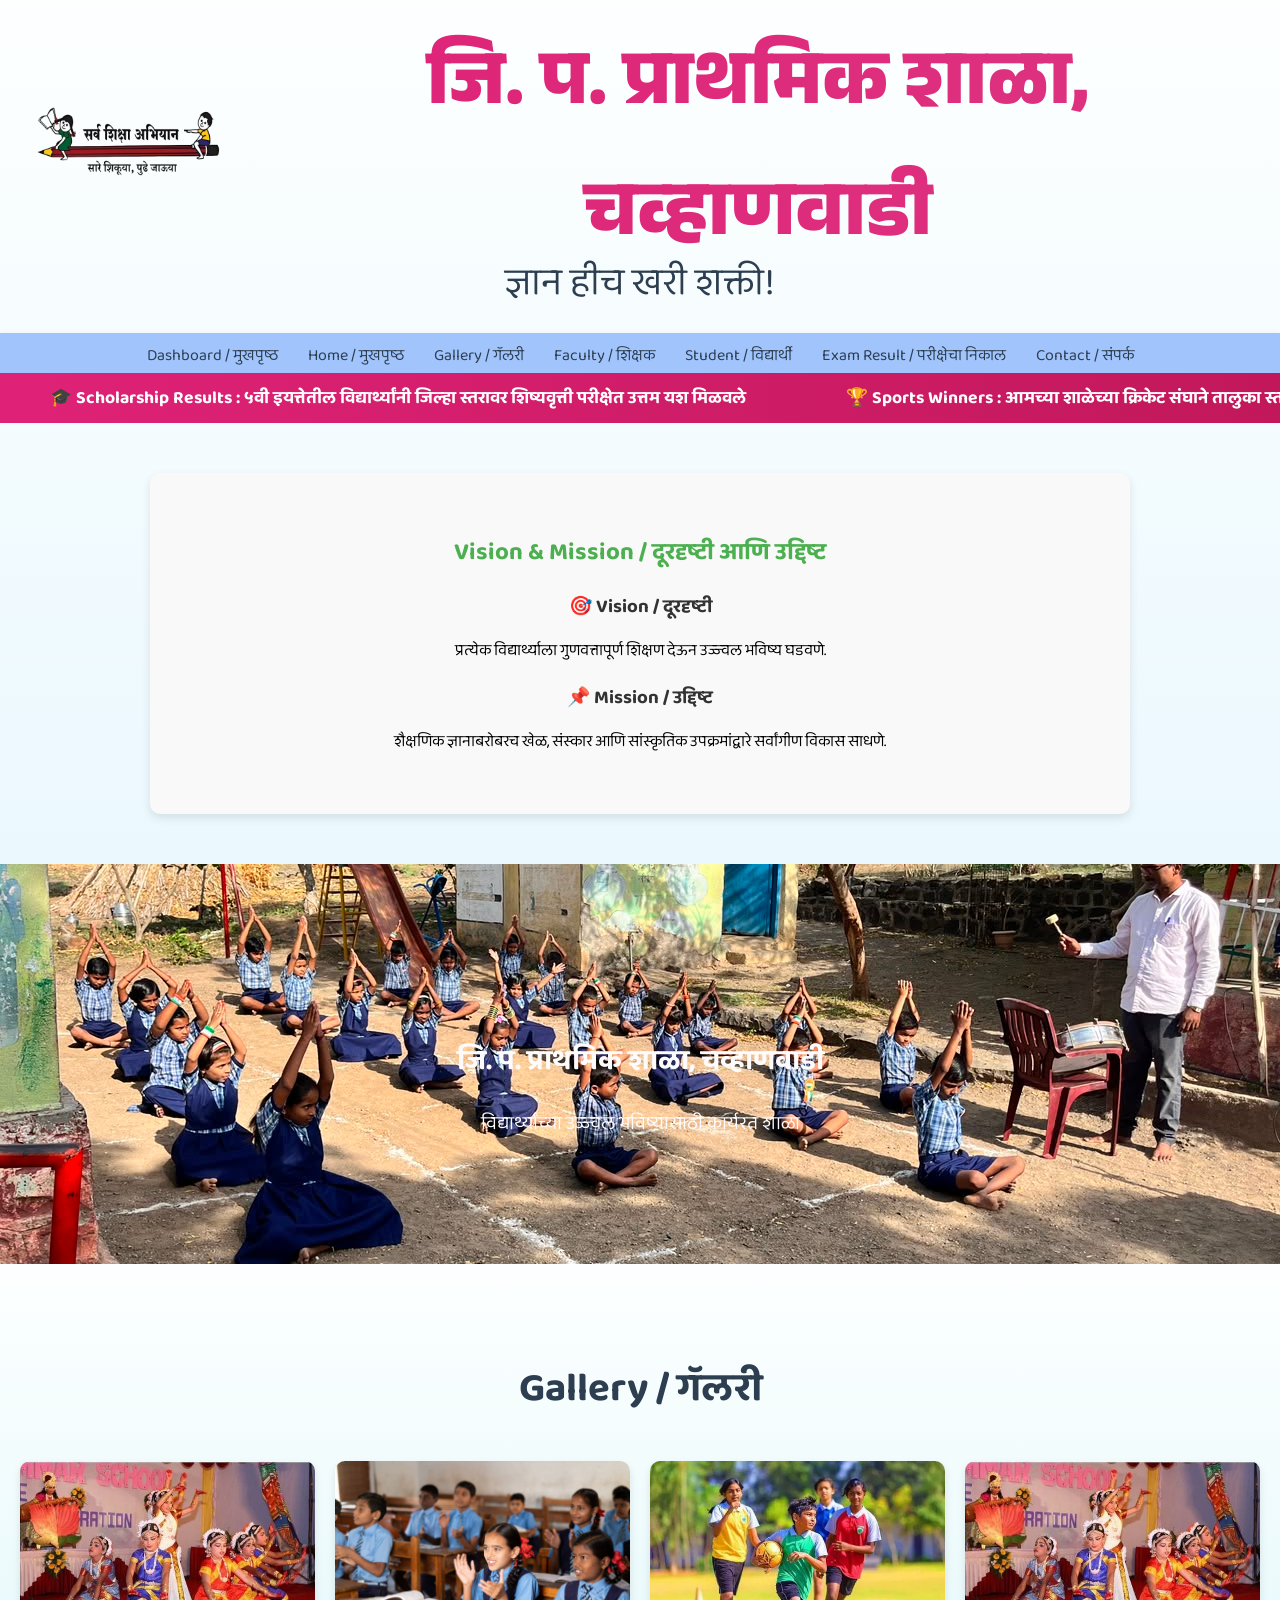
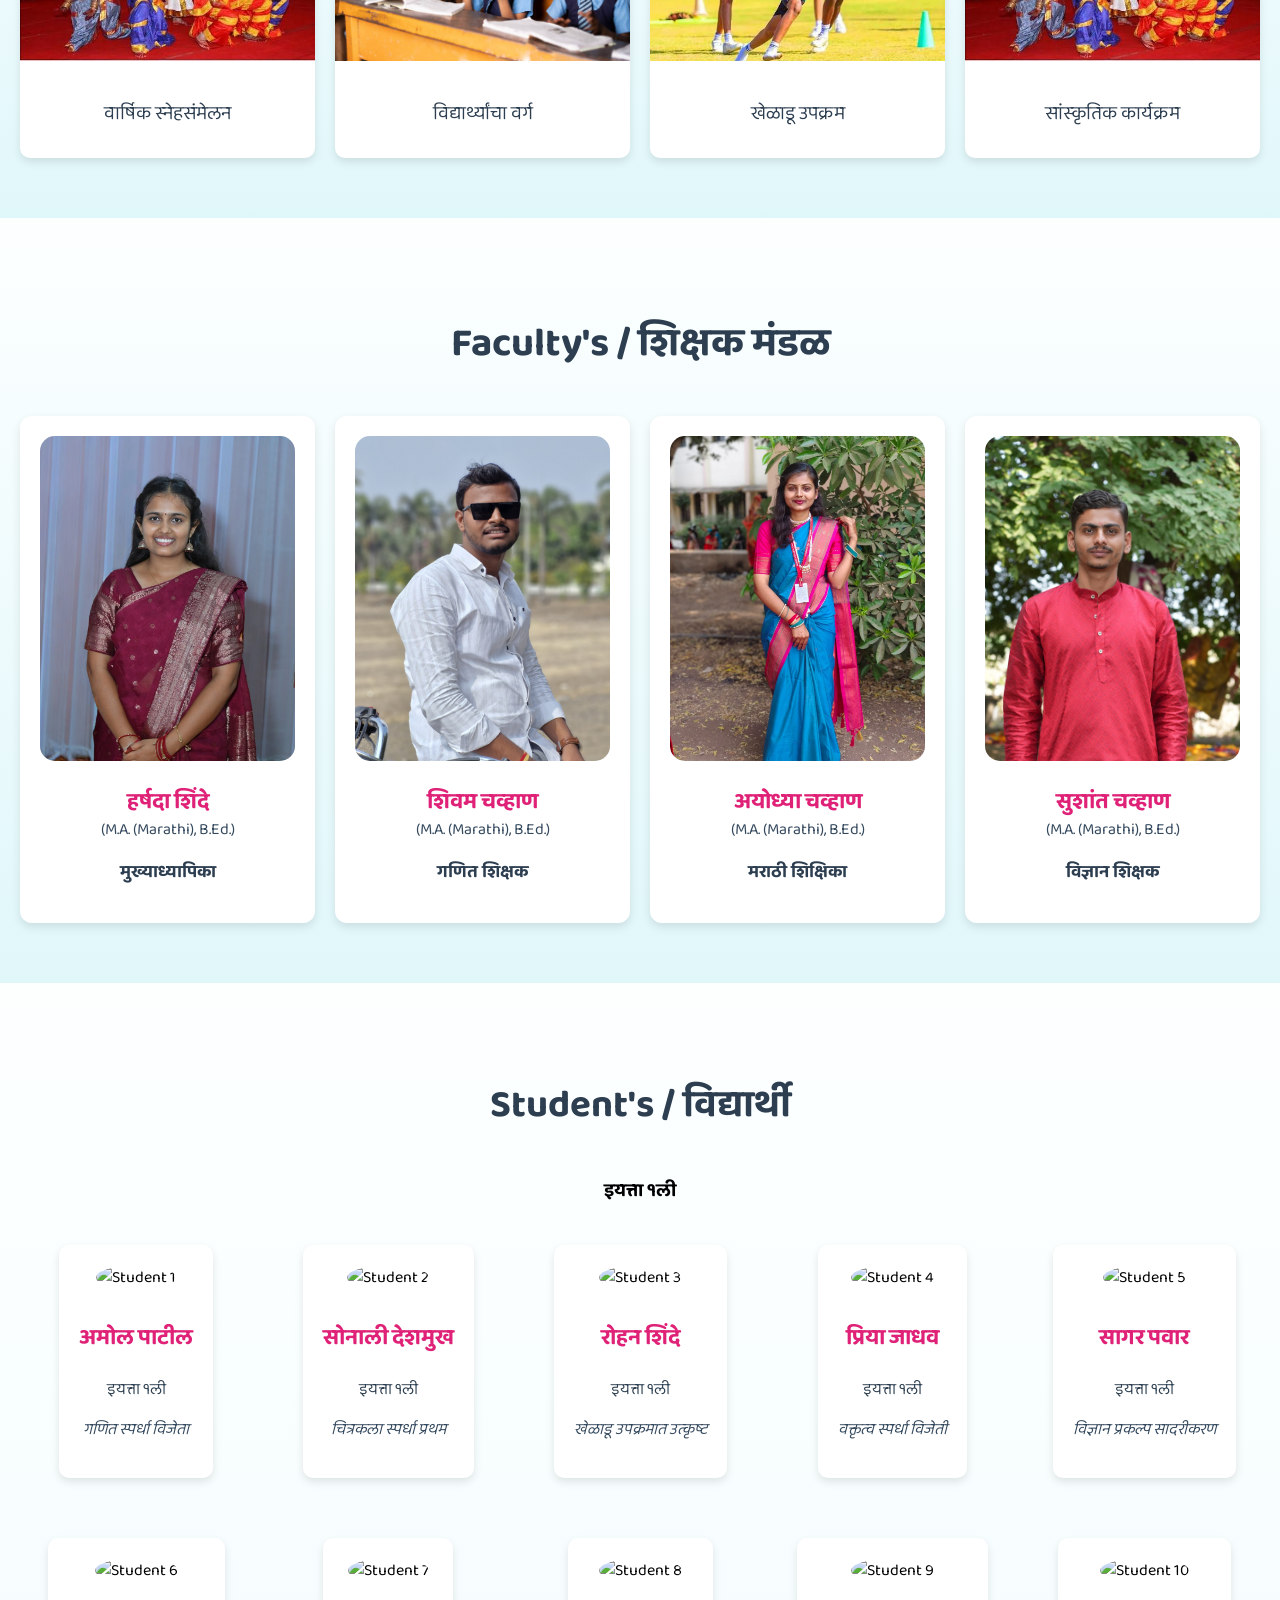
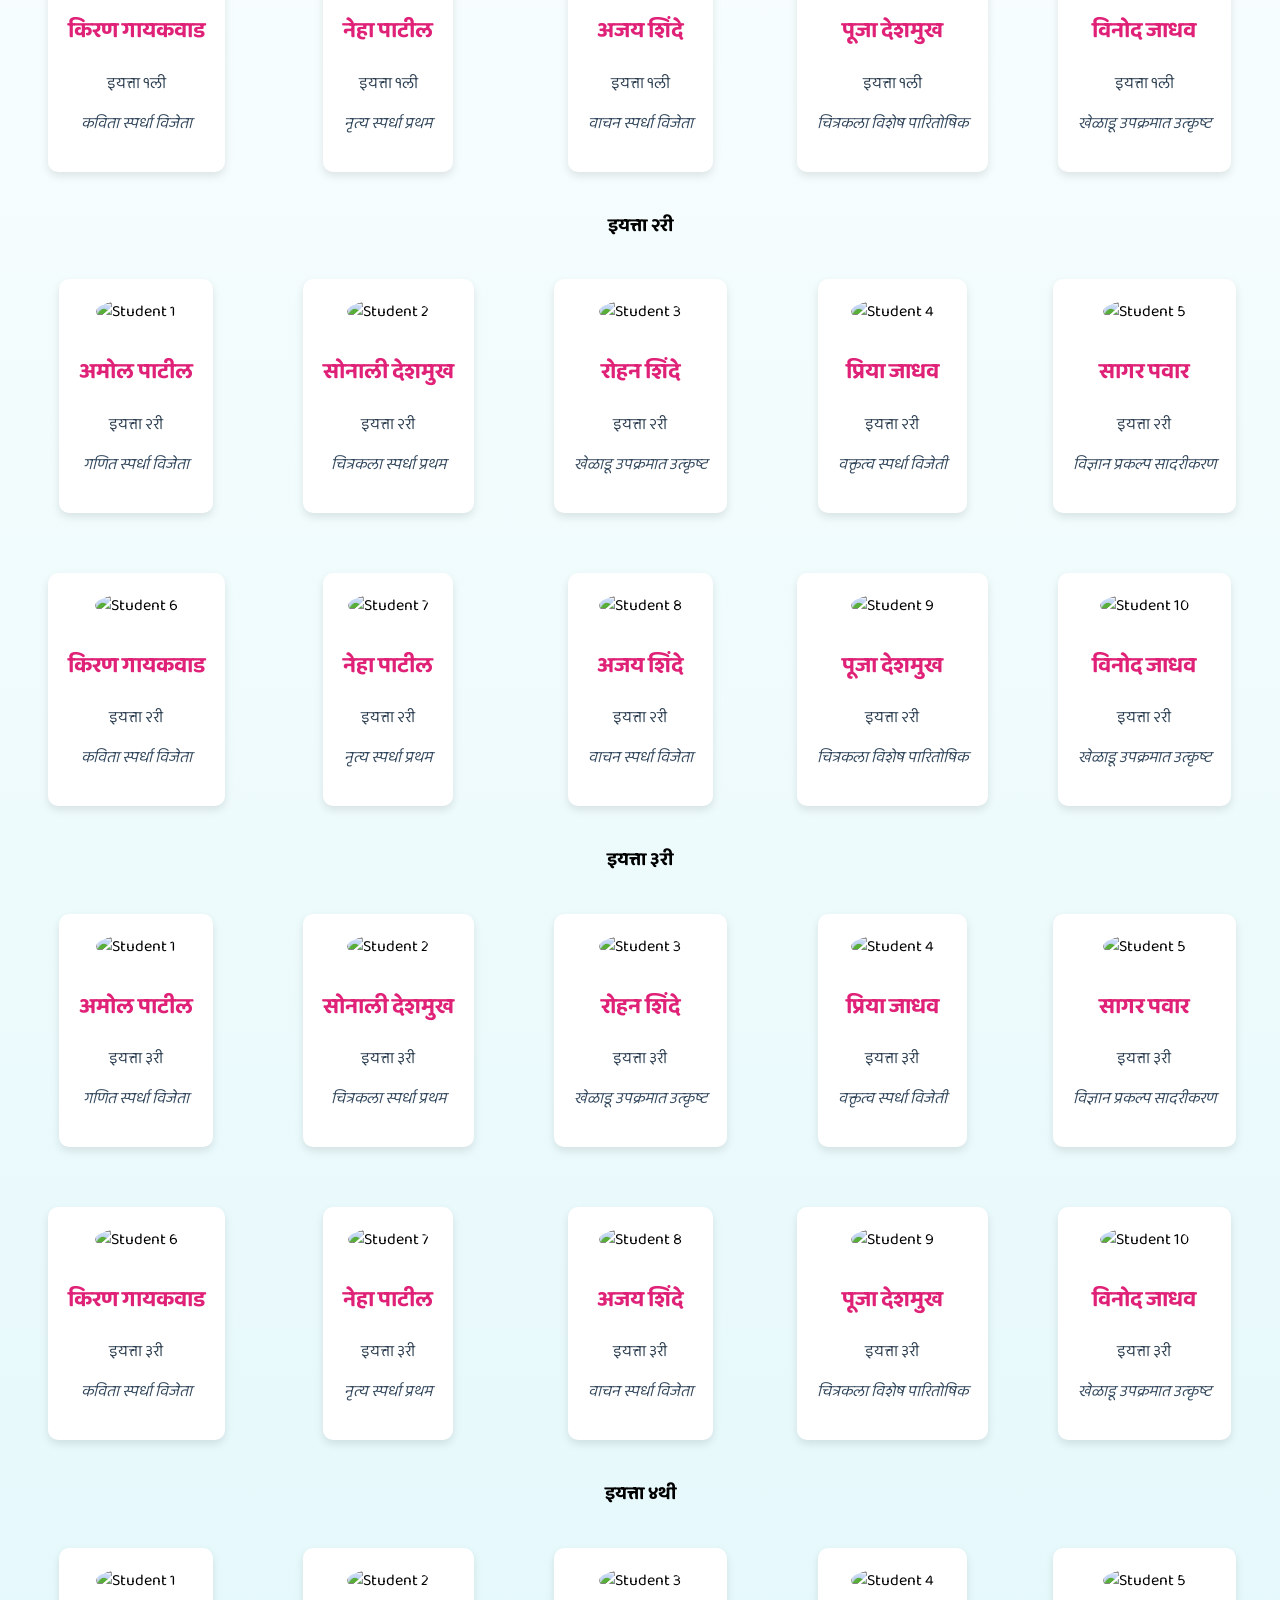
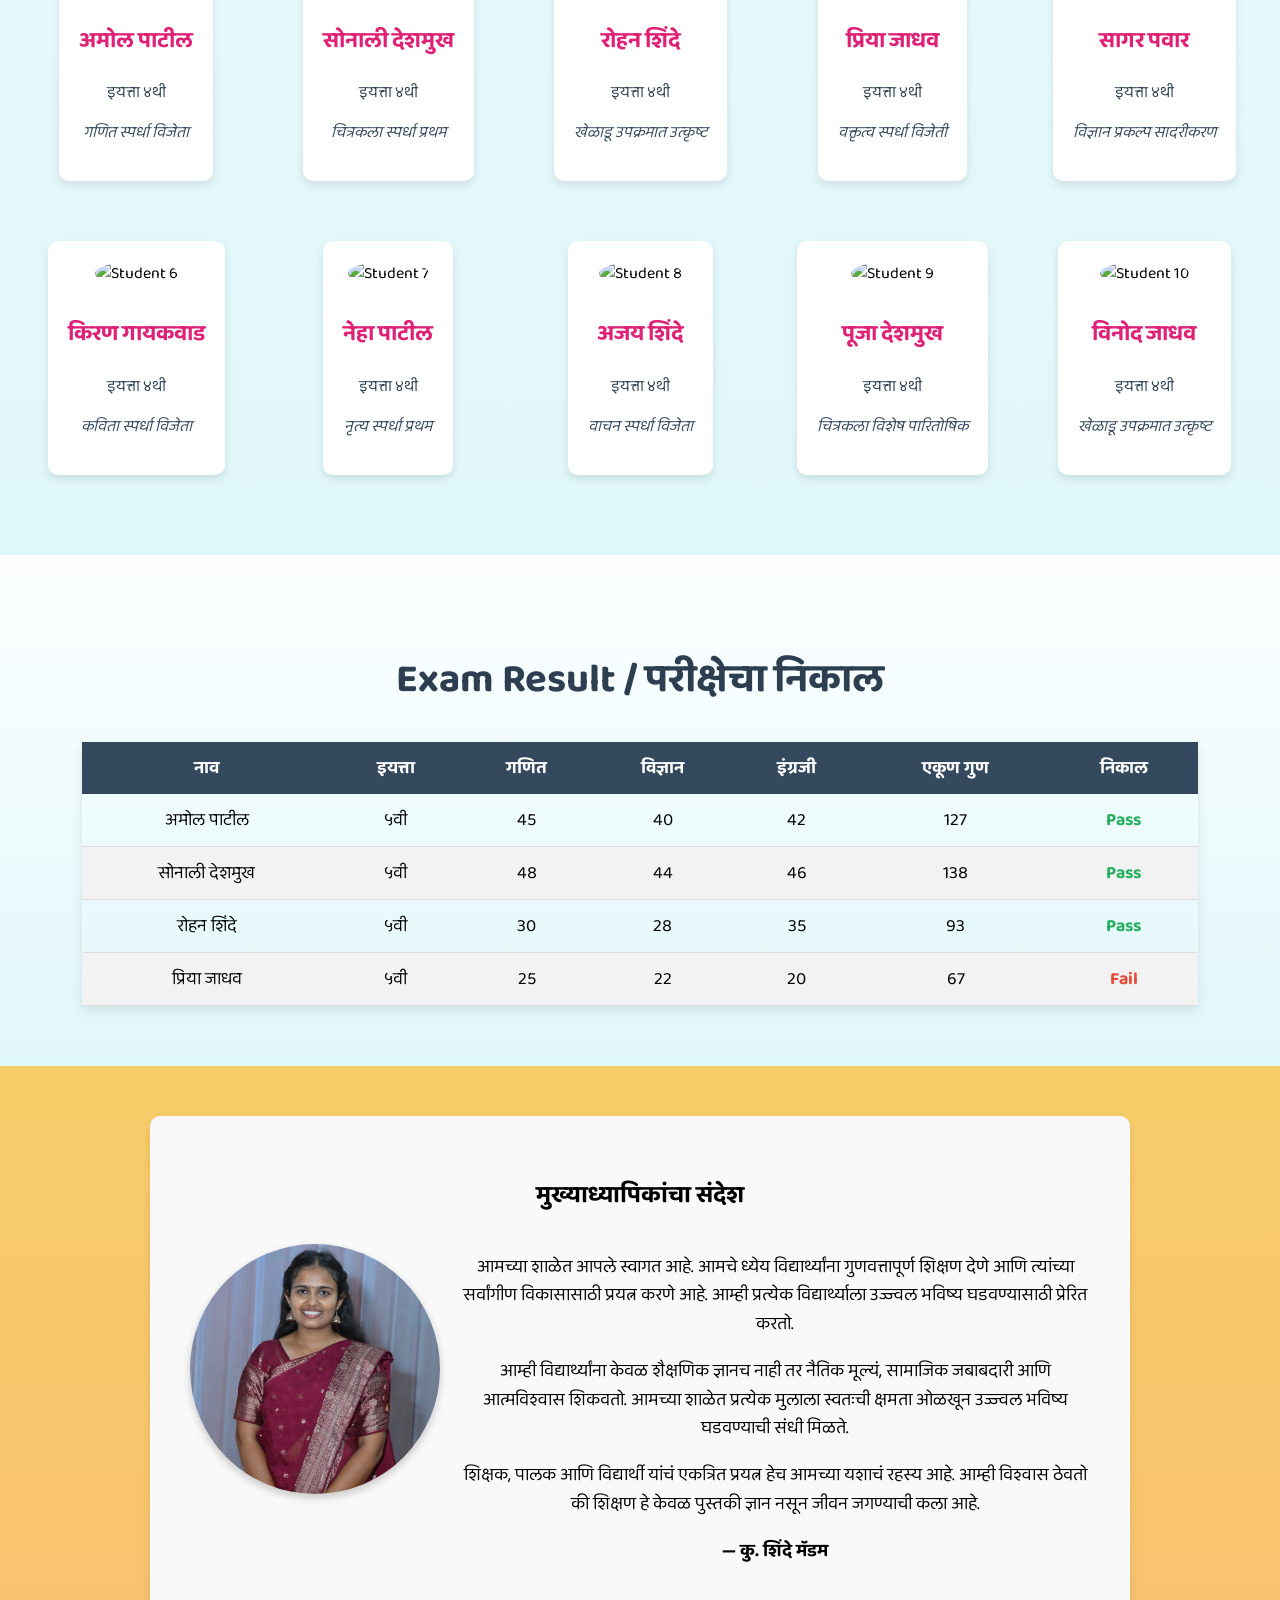
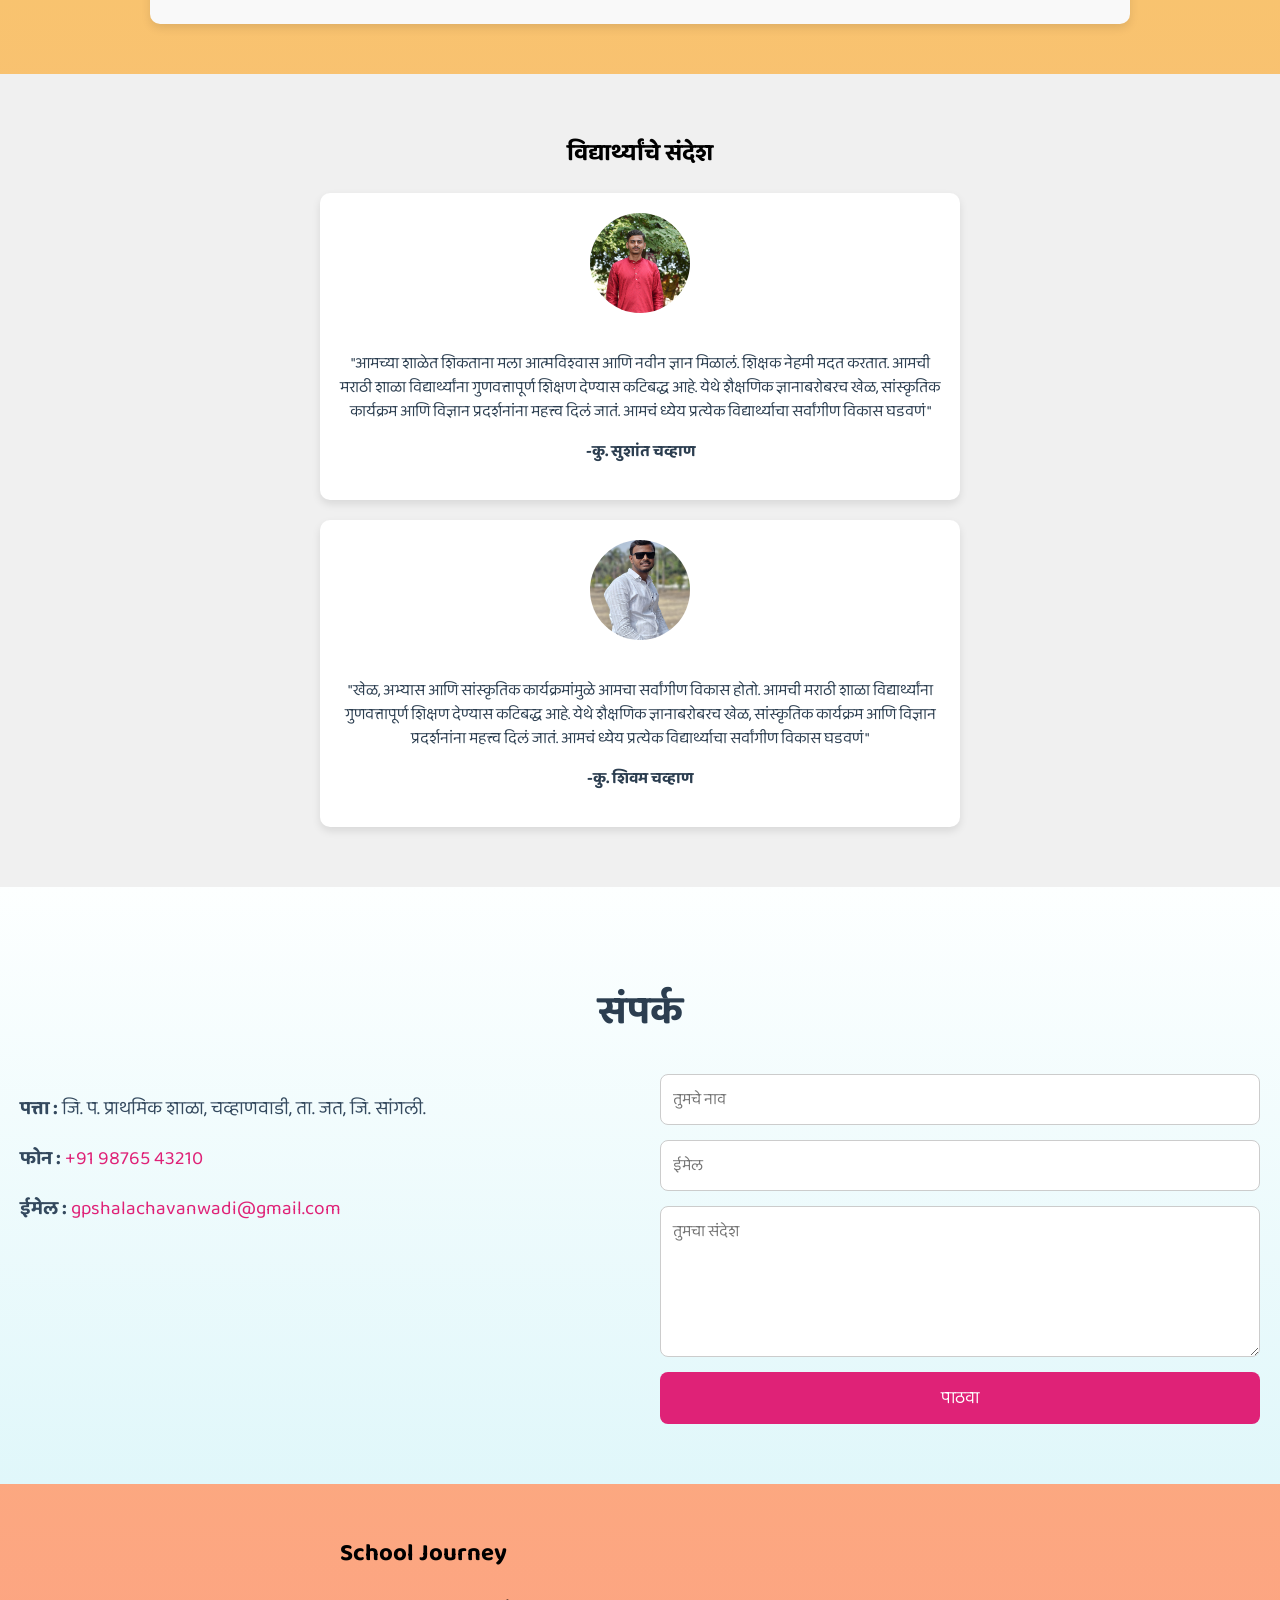
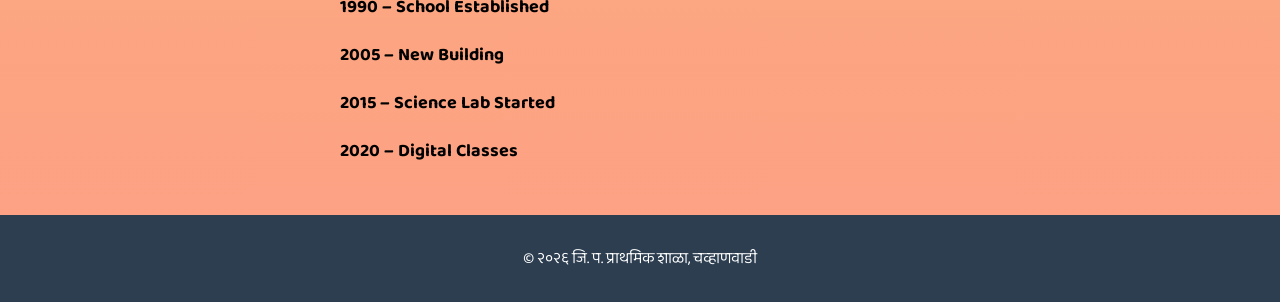
==== index.html @ e12d9334 "Auto update" ====
<!DOCTYPE html>
<html lang="mr">
<head>
  <meta charset="UTF-8">
  <meta name="viewport" content="width=device-width, initial-scale=1.0">
  <title>जि. प. प्राथमिक शाळा, चव्हाणवाडी</title>
  <link rel="stylesheet" href="style.css">
</head>
<body>

  <!-- Header Section -->
  <header>
    <div class="header-container">
      <img src="images/school_logo.png" alt="School Logo" class="school-logo">
      <h1 class="school-title">जि. प. प्राथमिक शाळा, चव्हाणवाडी</h1>
    </div>
    <p class="school-subtitle">ज्ञान हीच खरी शक्ती!</p>
  </header>

  <!-- Progress Bar -->
  <div id="progress-bar"></div>


  <!-- Navigation Menu -->
  <nav>
    <a href="#dashboard">Dashboard / मुखपृष्ठ</a>
    <a href="#home">Home / मुखपृष्ठ</a>
    <a href="#gallery">Gallery / गॅलरी</a>
    <a href="#faculty">Faculty / शिक्षक</a>
    <a href="#students">Student / विद्यार्थी</a>
    <a href="#results">Exam Result / परीक्षेचा निकाल</a>
    <a href="#contact">Contact / संपर्क</a>
  </nav>

  <!-- News Ticker Section -->
<div class="news-ticker">
  <div class="ticker-wrap">
    <div class="ticker-move">
      <div class="ticker-item">🎓 Scholarship Results : ५वी इयत्तेतील विद्यार्थ्यांनी जिल्हा स्तरावर शिष्यवृत्ती परीक्षेत उत्तम यश मिळवले</div>
      <div class="ticker-item">🏆 Sports Winners : आमच्या शाळेच्या क्रिकेट संघाने तालुका स्तरावर प्रथम क्रमांक पटकावला</div>
      <div class="ticker-item">📢 Cultural Program : १५ ऑगस्ट रोजी झालेल्या सांस्कृतिक कार्यक्रमात विद्यार्थ्यांनी उत्कृष्ट सादरीकरण केले</div>
    </div>
  </div>
</div>


<section class="vision-mission">
  <h2>Vision & Mission / दूरदृष्टी आणि उद्दिष्ट</h2>
  <div class="vision">
    <h3>🎯 Vision / दूरदृष्टी</h3>
    <p>प्रत्येक विद्यार्थ्याला गुणवत्तापूर्ण शिक्षण देऊन उज्ज्वल भविष्य घडवणे.</p>
  </div>
  <div class="mission">
    <h3>📌 Mission / उद्दिष्ट</h3>
    <p>शैक्षणिक ज्ञानाबरोबरच खेळ, संस्कार आणि सांस्कृतिक उपक्रमांद्वारे सर्वांगीण विकास साधणे.</p>
  </div>
</section>

  <!-- Hero Banner -->
 <section id="home" class="hero">
  <img src="images/school2.jpeg" alt="School Banner" class="hero-bg">

  <div class="hero-content">
    <h1>जि. प. प्राथमिक शाळा, चव्हाणवाडी</h1>
    <p>विद्यार्थ्यांच्या उज्ज्वल भविष्यासाठी कार्यरत शाळा </p>
  </div>
 </section> 




  <!-- Gallery Section -->
<section id="gallery" class="gallery">
  <h2>Gallery / गॅलरी</h2>
  <div class="gallery-container">
    <div class="gallery-item">
      <img src="images/school_event.jpg" alt="School Event">
      <p>वार्षिक स्नेहसंमेलन</p>
    </div>
    <div class="gallery-item">
      <img src="images/classroom.jpg" alt="Classroom">
      <p>विद्यार्थ्यांचा वर्ग</p>
    </div>
    <div class="gallery-item">
      <img src="images/sports.jpg" alt="Sports">
      <p>खेळाडू उपक्रम</p>
    </div>
    <div class="gallery-item">
      <img src="images/cultural_program.jpg" alt="Cultural Program">
      <p>सांस्कृतिक कार्यक्रम</p>
    </div>
  </div>
</section>

<!-- Faculty Section -->
<section id="faculty" class="faculty">
  <h2>Faculty's / शिक्षक मंडळ</h2>
  <div class="faculty-container">
    <div class="faculty-card">
      <img src="images/harshada_shinde.jpeg" alt="Teacher 1">
      <h3>हर्षदा शिंदे</h3>
      <p class="education">(M.A. (Marathi), B.Ed.)</p>
      <b>
       <p>मुख्याध्यापिका</p>
      </b>
    </div>
    <div class="faculty-card">
      <img src="images/shivam_chavan.jpeg" alt="Teacher 2">
      <h3>शिवम चव्हाण </h3>
      <p class="education">(M.A. (Marathi), B.Ed.)</p>
      <b>
       <p>गणित शिक्षक</p>
      </b>
    </div>
    <div class="faculty-card">
      <img src="images/ayodhya_chavan.jpeg" alt="Teacher 3">
      <h3>अयोध्या चव्हाण</h3>
      <p class="education">(M.A. (Marathi), B.Ed.)</p>
      <b>
       <p>मराठी शिक्षिका</p>
      </b>
    </div>
    <div class="faculty-card">
      <img src="images/sushant_chavan.jpeg" alt="Teacher 4">
      <h3>सुशांत चव्हाण</h3>
      <p class="education">(M.A. (Marathi), B.Ed.)</p>
      <b>
       <p>विज्ञान शिक्षक</p>
      </b>
    </div>
  </div>
</section>

<!-- Students Section -->
<section id="students" class="students">
  <h2>Student's / विद्यार्थी</h2>

  <!-- 1 Clsss Section -->
  <h3>इयत्ता १ली </h3>
  <div class="students-container">
    <div class="student-card">
      <img src="images/student1.jpg" alt="Student 1">
      <h3>अमोल पाटील</h3>
      <p>इयत्ता १ली</p>
      <p class="achievement">गणित स्पर्धा विजेता</p>
    </div>
    <div class="student-card">
      <img src="images/student2.jpg" alt="Student 2">
      <h3>सोनाली देशमुख</h3>
      <p>इयत्ता १ली</p>
      <p class="achievement">चित्रकला स्पर्धा प्रथम</p>
    </div>
    <div class="student-card">
      <img src="images/student3.jpg" alt="Student 3">
      <h3>रोहन शिंदे</h3>
      <p>इयत्ता १ली</p>
      <p class="achievement">खेळाडू उपक्रमात उत्कृष्ट</p>
    </div>
    <div class="student-card">
      <img src="images/student4.jpg" alt="Student 4">
      <h3>प्रिया जाधव</h3>
      <p>इयत्ता १ली</p>
      <p class="achievement">वक्तृत्व स्पर्धा विजेती</p>
    </div>
    <div class="student-card">
      <img src="images/student5.jpg" alt="Student 5">
      <h3>सागर पवार</h3>
      <p>इयत्ता १ली</p>
      <p class="achievement">विज्ञान प्रकल्प सादरीकरण</p>
    </div>
    <div class="student-card">
      <img src="images/student6.jpg" alt="Student 6">
      <h3>किरण गायकवाड</h3>
      <p>इयत्ता १ली</p>
      <p class="achievement">कविता स्पर्धा विजेता</p>
    </div>
    <div class="student-card">
      <img src="images/student7.jpg" alt="Student 7">
      <h3>नेहा पाटील</h3>
      <p>इयत्ता १ली</p>
      <p class="achievement">नृत्य स्पर्धा प्रथम</p>
    </div>
    <div class="student-card">
      <img src="images/student8.jpg" alt="Student 8">
      <h3>अजय शिंदे</h3>
      <p>इयत्ता १ली</p>
      <p class="achievement">वाचन स्पर्धा विजेता</p>
    </div>
    <div class="student-card">
      <img src="images/student9.jpg" alt="Student 9">
      <h3>पूजा देशमुख</h3>
      <p>इयत्ता १ली</p>
      <p class="achievement">चित्रकला विशेष पारितोषिक</p>
    </div>
    <div class="student-card">
      <img src="images/student10.jpg" alt="Student 10">
      <h3>विनोद जाधव</h3>
      <p>इयत्ता १ली</p>
      <p class="achievement">खेळाडू उपक्रमात उत्कृष्ट</p>
    </div>
  </div>

  <!-- 2 Clsss Section -->
  <h3>इयत्ता २री</h3>
  <div class="students-container">
    <div class="student-card">
      <img src="images/student1.jpg" alt="Student 1">
      <h3>अमोल पाटील</h3>
      <p>इयत्ता २री</p>
      <p class="achievement">गणित स्पर्धा विजेता</p>
    </div>
    <div class="student-card">
      <img src="images/student2.jpg" alt="Student 2">
      <h3>सोनाली देशमुख</h3>
      <p>इयत्ता २री</p>
      <p class="achievement">चित्रकला स्पर्धा प्रथम</p>
    </div>
    <div class="student-card">
      <img src="images/student3.jpg" alt="Student 3">
      <h3>रोहन शिंदे</h3>
      <p>इयत्ता २री</p>
      <p class="achievement">खेळाडू उपक्रमात उत्कृष्ट</p>
    </div>
    <div class="student-card">
      <img src="images/student4.jpg" alt="Student 4">
      <h3>प्रिया जाधव</h3>
      <p>इयत्ता २री</p>
      <p class="achievement">वक्तृत्व स्पर्धा विजेती</p>
    </div>
    <div class="student-card">
      <img src="images/student5.jpg" alt="Student 5">
      <h3>सागर पवार</h3>
      <p>इयत्ता २री</p>
      <p class="achievement">विज्ञान प्रकल्प सादरीकरण</p>
    </div>
    <div class="student-card">
      <img src="images/student6.jpg" alt="Student 6">
      <h3>किरण गायकवाड</h3>
      <p>इयत्ता २री</p>
      <p class="achievement">कविता स्पर्धा विजेता</p>
    </div>
    <div class="student-card">
      <img src="images/student7.jpg" alt="Student 7">
      <h3>नेहा पाटील</h3>
      <p>इयत्ता २री</p>
      <p class="achievement">नृत्य स्पर्धा प्रथम</p>
    </div>
    <div class="student-card">
      <img src="images/student8.jpg" alt="Student 8">
      <h3>अजय शिंदे</h3>
      <p>इयत्ता २री</p>
      <p class="achievement">वाचन स्पर्धा विजेता</p>
    </div>
    <div class="student-card">
      <img src="images/student9.jpg" alt="Student 9">
      <h3>पूजा देशमुख</h3>
      <p>इयत्ता २री</p>
      <p class="achievement">चित्रकला विशेष पारितोषिक</p>
    </div>
    <div class="student-card">
      <img src="images/student10.jpg" alt="Student 10">
      <h3>विनोद जाधव</h3>
      <p>इयत्ता २री</p>
      <p class="achievement">खेळाडू उपक्रमात उत्कृष्ट</p>
    </div>
  </div>

    <!-- 2 Clsss Section -->
  <h3>इयत्ता ३री</h3>
  <div class="students-container">
    <div class="student-card">
      <img src="images/student1.jpg" alt="Student 1">
      <h3>अमोल पाटील</h3>
      <p>इयत्ता ३री</p>
      <p class="achievement">गणित स्पर्धा विजेता</p>
    </div>
    <div class="student-card">
      <img src="images/student2.jpg" alt="Student 2">
      <h3>सोनाली देशमुख</h3>
      <p>इयत्ता ३री</p>
      <p class="achievement">चित्रकला स्पर्धा प्रथम</p>
    </div>
    <div class="student-card">
      <img src="images/student3.jpg" alt="Student 3">
      <h3>रोहन शिंदे</h3>
      <p>इयत्ता ३री</p>
      <p class="achievement">खेळाडू उपक्रमात उत्कृष्ट</p>
    </div>
    <div class="student-card">
      <img src="images/student4.jpg" alt="Student 4">
      <h3>प्रिया जाधव</h3>
      <p>इयत्ता ३री</p>
      <p class="achievement">वक्तृत्व स्पर्धा विजेती</p>
    </div>
    <div class="student-card">
      <img src="images/student5.jpg" alt="Student 5">
      <h3>सागर पवार</h3>
      <p>इयत्ता ३री</p>
      <p class="achievement">विज्ञान प्रकल्प सादरीकरण</p>
    </div>
    <div class="student-card">
      <img src="images/student6.jpg" alt="Student 6">
      <h3>किरण गायकवाड</h3>
      <p>इयत्ता ३री</p>
      <p class="achievement">कविता स्पर्धा विजेता</p>
    </div>
    <div class="student-card">
      <img src="images/student7.jpg" alt="Student 7">
      <h3>नेहा पाटील</h3>
      <p>इयत्ता ३री</p>
      <p class="achievement">नृत्य स्पर्धा प्रथम</p>
    </div>
    <div class="student-card">
      <img src="images/student8.jpg" alt="Student 8">
      <h3>अजय शिंदे</h3>
      <p>इयत्ता ३री</p>
      <p class="achievement">वाचन स्पर्धा विजेता</p>
    </div>
    <div class="student-card">
      <img src="images/student9.jpg" alt="Student 9">
      <h3>पूजा देशमुख</h3>
      <p>इयत्ता ३री</p>
      <p class="achievement">चित्रकला विशेष पारितोषिक</p>
    </div>
    <div class="student-card">
      <img src="images/student10.jpg" alt="Student 10">
      <h3>विनोद जाधव</h3>
      <p>इयत्ता ३री</p>
      <p class="achievement">खेळाडू उपक्रमात उत्कृष्ट</p>
    </div>
  </div>

    <!-- 2 Clsss Section -->
  <h3>इयत्ता ४थी</h3>
  <div class="students-container">
    <div class="student-card">
      <img src="images/student1.jpg" alt="Student 1">
      <h3>अमोल पाटील</h3>
      <p>इयत्ता ४थी</p>
      <p class="achievement">गणित स्पर्धा विजेता</p>
    </div>
    <div class="student-card">
      <img src="images/student2.jpg" alt="Student 2">
      <h3>सोनाली देशमुख</h3>
      <p>इयत्ता ४थी</p>
      <p class="achievement">चित्रकला स्पर्धा प्रथम</p>
    </div>
    <div class="student-card">
      <img src="images/student3.jpg" alt="Student 3">
      <h3>रोहन शिंदे</h3>
      <p>इयत्ता ४थी</p>
      <p class="achievement">खेळाडू उपक्रमात उत्कृष्ट</p>
    </div>
    <div class="student-card">
      <img src="images/student4.jpg" alt="Student 4">
      <h3>प्रिया जाधव</h3>
      <p>इयत्ता ४थी</p>
      <p class="achievement">वक्तृत्व स्पर्धा विजेती</p>
    </div>
    <div class="student-card">
      <img src="images/student5.jpg" alt="Student 5">
      <h3>सागर पवार</h3>
      <p>इयत्ता ४थी</p>
      <p class="achievement">विज्ञान प्रकल्प सादरीकरण</p>
    </div>
    <div class="student-card">
      <img src="images/student6.jpg" alt="Student 6">
      <h3>किरण गायकवाड</h3>
      <p>इयत्ता ४थी</p>
      <p class="achievement">कविता स्पर्धा विजेता</p>
    </div>
    <div class="student-card">
      <img src="images/student7.jpg" alt="Student 7">
      <h3>नेहा पाटील</h3>
      <p>इयत्ता ४थी</p>
      <p class="achievement">नृत्य स्पर्धा प्रथम</p>
    </div>
    <div class="student-card">
      <img src="images/student8.jpg" alt="Student 8">
      <h3>अजय शिंदे</h3>
      <p>इयत्ता ४थी</p>
      <p class="achievement">वाचन स्पर्धा विजेता</p>
    </div>
    <div class="student-card">
      <img src="images/student9.jpg" alt="Student 9">
      <h3>पूजा देशमुख</h3>
      <p>इयत्ता ४थी</p>
      <p class="achievement">चित्रकला विशेष पारितोषिक</p>
    </div>
    <div class="student-card">
      <img src="images/student10.jpg" alt="Student 10">
      <h3>विनोद जाधव</h3>
      <p>इयत्ता ४थी</p>
      <p class="achievement">खेळाडू उपक्रमात उत्कृष्ट</p>
    </div>
  </div>
</section>

<!-- Results Section -->
<section id="results" class="results">
  <h2>Exam Result / परीक्षेचा निकाल</h2>
  <table class="results-table">
    <thead>
      <tr>
        <th>नाव</th>
        <th>इयत्ता</th>
        <th>गणित</th>
        <th>विज्ञान</th>
        <th>इंग्रजी</th>
        <th>एकूण गुण</th>
        <th>निकाल</th>
      </tr>
    </thead>
    <tbody>
      <tr>
        <td>अमोल पाटील</td>
        <td>५वी</td>
        <td>45</td>
        <td>40</td>
        <td>42</td>
        <td>127</td>
        <td class="pass">Pass</td>
      </tr>
      <tr>
        <td>सोनाली देशमुख</td>
        <td>५वी</td>
        <td>48</td>
        <td>44</td>
        <td>46</td>
        <td>138</td>
        <td class="pass">Pass</td>
      </tr>
      <tr>
        <td>रोहन शिंदे</td>
        <td>५वी</td>
        <td>30</td>
        <td>28</td>
        <td>35</td>
        <td>93</td>
        <td class="pass">Pass</td>
      </tr>
      <tr>
        <td>प्रिया जाधव</td>
        <td>५वी</td>
        <td>25</td>
        <td>22</td>
        <td>20</td>
        <td>67</td>
        <td class="fail">Fail</td>
      </tr>
    </tbody>
  </table>
</section>


<section class="principal-message">
  <h2>मुख्याध्यापिकांचा संदेश</h2>
  <div class="principal-box">
    <img src="images/principal.jpeg" alt="Principal Photo">
    <div class="principal-text">
      <p>
        आमच्या शाळेत आपले स्वागत आहे. आमचे ध्येय विद्यार्थ्यांना गुणवत्तापूर्ण शिक्षण देणे 
        आणि त्यांच्या सर्वांगीण विकासासाठी प्रयत्न करणे आहे. 
        आम्ही प्रत्येक विद्यार्थ्याला उज्ज्वल भविष्य घडवण्यासाठी प्रेरित करतो.
      </p>
      <p>
        आम्ही विद्यार्थ्यांना केवळ शैक्षणिक ज्ञानच नाही तर नैतिक मूल्यं, सामाजिक जबाबदारी 
        आणि आत्मविश्वास शिकवतो. आमच्या शाळेत प्रत्येक मुलाला स्वतःची क्षमता ओळखून 
        उज्ज्वल भविष्य घडवण्याची संधी मिळते.
      </p>
      <p>
        शिक्षक, पालक आणि विद्यार्थी यांचं एकत्रित प्रयत्न हेच आमच्या यशाचं रहस्य आहे. 
        आम्ही विश्वास ठेवतो की शिक्षण हे केवळ पुस्तकी ज्ञान नसून जीवन जगण्याची कला आहे.
      </p>
      <p><strong>— कु. शिंदे मॅडम</strong></p>
    </div>
  </div>
</section>

<section class="student-messages">
  <h2>विद्यार्थ्यांचे संदेश</h2>
  <div class="student-card">
    <img src="images/Sushant1.jpeg" alt="Student Photo">
    <p>"आमच्या शाळेत शिकताना मला आत्मविश्वास आणि नवीन ज्ञान मिळालं. शिक्षक नेहमी मदत करतात.
       आमची मराठी शाळा विद्यार्थ्यांना गुणवत्तापूर्ण शिक्षण देण्यास कटिबद्ध आहे. 
    येथे शैक्षणिक ज्ञानाबरोबरच खेळ, सांस्कृतिक कार्यक्रम आणि विज्ञान प्रदर्शनांना 
    महत्त्व दिलं जातं. आमचं ध्येय प्रत्येक विद्यार्थ्याचा सर्वांगीण विकास घडवणं "</p>
    <p><strong>-कु. सुशांत चव्हाण</strong></p>
  </div>

  <div class="student-card">
    <img src="images/Shivam1.jpeg" alt="Student Photo">
    <p>"खेळ, अभ्यास आणि सांस्कृतिक कार्यक्रमांमुळे आमचा सर्वांगीण विकास होतो.
      आमची मराठी शाळा विद्यार्थ्यांना गुणवत्तापूर्ण शिक्षण देण्यास कटिबद्ध आहे. 
    येथे शैक्षणिक ज्ञानाबरोबरच खेळ, सांस्कृतिक कार्यक्रम आणि विज्ञान प्रदर्शनांना 
    महत्त्व दिलं जातं. आमचं ध्येय प्रत्येक विद्यार्थ्याचा सर्वांगीण विकास घडवणं "</p>
    <p><strong>-कु. शिवम  चव्हाण</strong></p>
  </div>
</section>


<!-- Contact Section -->
<section id="contact" class="contact">
  <h2>संपर्क</h2>
  <div class="contact-container">
    <div class="contact-info">
      <p><strong>पत्ता :</strong> जि. प. प्राथमिक शाळा, चव्हाणवाडी, ता. जत, जि. सांगली. </p>
      <p><strong>फोन :</strong> <a href="tel:+919876543210">+91 98765 43210</a></p>
      <p><strong>ईमेल :</strong> <a href="gpshalachavanwadi@gmail.com">gpshalachavanwadi@gmail.com</a></p>
    </div>
    <div class="contact-form">
      <form>
        <input type="text" placeholder="तुमचे नाव" required>
        <input type="email" placeholder="ईमेल" required>
        <textarea placeholder="तुमचा संदेश" rows="5" required></textarea>
        <button type="submit">पाठवा</button>
      </form>
    </div>
  </div>
</section>

  <!-- timeline annimation -->
<section class="timeline">
  <h2>School Journey</h2>
  <ul>
    <li>1990 – School Established</li>
    <li>2005 – New Building</li>
    <li>2015 – Science Lab Started</li>
    <li>2020 – Digital Classes</li>
  </ul>
</section>


  <!-- Footer -->
  <footer>
    <p>&copy; २०२६ जि. प. प्राथमिक शाळा, चव्हाणवाडी</p>
  </footer>

  <script src="script.js"></script>
</body>
</html>
---- style.css ----
@import url('https://fonts.googleapis.com/css2?family=Anek+Devanagari:wght@800&family=Baloo+2:wght@400&display=swap');

/* Desktop styles */
body {
  margin: 0;
  padding: 0;
  font-family: 'Baloo 2', sans-serif;
  background: linear-gradient(to bottom, #fdffff, #c2e9fb, #f6d365, #fda085);
}


header {
  padding: 20px;
  text-align: center;
}

.header-container {
  display: flex;
  align-items: center;
  justify-content: center;
  gap: 2px; /* logo आणि heading मध्ये अंतर */
}
.school-logo {
  height: 120px;
  margin-right: 20px;
  margin-top: -80px;
}


.school-title {
  font-family: 'Anek Devanagari', sans-serif;
  font-weight: 800;
  font-size: 4.8em;
  margin-top: 5px;
  background: linear-gradient(90deg, #df2277, #dd3581);
  background-clip: text;              /* Standard property */
  -webkit-background-clip: text;      /* Chrome, Safari */
  -webkit-text-fill-color: transparent;
  color: transparent;                 /* Fallback for other browsers */
}

.school-subtitle {
  font-family: 'Baloo 2', sans-serif;
  font-weight: 300;
  font-size: 2.4em;
  margin-top: -85px;
  color: #2c3e50;
}

/* Progress bar */
#progress-bar {
  position: fixed;
  top: 0;
  left: 0;
  height: 5px;
  background: #4CAF50;
  width: 0%;
  z-index: 9999;
}


nav {
  background: #a1c4fd;
  box-shadow: 0 2px 6px rgba(0,0,0,0.1);
  display: flex;
  margin-top: -40px;
  justify-content: center;
}

nav a {
  color: #2c3e50;
  padding: 10px 15px;
  text-decoration: none;
  font-family: 'Baloo 2', sans-serif;
  transition: 0.3s;
}

nav a:hover {
  color: #fdffff;
}

.navbar {
  position: sticky;
  top: 0;
  background: #fff;
  z-index: 1000;
}


.news-ticker {
  background: linear-gradient(to right, #df2277, #c2185b);
  color: #fff;
  font-family: 'Baloo 2', sans-serif;
  font-size: 1.1em;
  font-weight: bold;
  margin-top: -5px;
  overflow: hidden;
  height: 50px;
  display: flex;
  align-items: center;
}

.ticker-wrap {
  width: 100%;
  overflow: hidden;
}

.ticker-move {
  display: flex;
  animation: ticker 25s linear infinite;
}

.ticker-item {
  flex-shrink: 0;
  padding: 0 50px; /* gap between headlines */
  white-space: nowrap;
}

@keyframes ticker {
  0% { transform: translateX(100%); }
  100% { transform: translateX(-100%); }
}


.vision-mission {
  background: #f9f9f9;
  padding: 40px;
  margin: 50px auto;
  max-width: 900px;
  border-radius: 10px;
  box-shadow: 0 4px 10px rgba(0,0,0,0.1);
  text-align: center;
}

.vision-mission h2 {
  color: #4CAF50;
  margin-bottom: 20px;
}

.vision, .mission {
  margin: 20px 0;
}

.vision h3, .mission h3 {
  color: #333;
  margin-bottom: 10px;
}

.vision-mission {
  opacity: 0;
  transform: translateY(50px);
  transition: all 1s ease-out;
}
.vision-mission.show {
  opacity: 1;
  transform: translateY(0);
}


.hero {
  position: relative;
  height: 400px;
  overflow: hidden;
}

.hero-bg {
  position: absolute;
  top: 0;
  left: 0;
  width: 100%;
  height: 100%;
  object-fit: cover; 
  z-index: -1;       
}

.hero-content {
  
  position: relative;
  color: #fdfbfc;
  text-align: center;
  font-size: 1.2em;
  top: 50%;
  transform: translateY(-50%); /* text vertical center मध्ये */
  
}



/* Section animation */
section {
  opacity: 0;
  transform: translateY(50px);
  transition: all 1s ease-out;
}
section.show {
  opacity: 1;
  transform: translateY(0);
}



.gallery {
  padding: 60px 20px;
  text-align: center;
  background: linear-gradient(to bottom, #fdffff, #e0f7fa);
  margin-top: 0px
}

.gallery h2 {
  font-size: 2.5em;
  font-family: 'Baloo 2', sans-serif;
  margin-bottom: 40px;
  color: #2c3e50;
}

.gallery-container {
  display: grid;
  grid-template-columns: repeat(auto-fit, minmax(250px, 1fr));
  gap: 20px;
}

.gallery-item {
  background: #ffffff;
  border-radius: 10px;
  box-shadow: 0 4px 8px rgba(0,0,0,0.1);
  overflow: hidden;
  transition: transform 0.3s;
}

.gallery-item:hover {
  transform: scale(1.05);
}

.gallery-item img {
  width: 100%;
  height: 200px;
  object-fit: cover;
}

.gallery-item p {
  font-family: 'Baloo 2', sans-serif;
  font-size: 1.2em;
  padding: 10px;
  color: #2c3e50;
}

.gallery img {
  transition: transform 0.5s ease;
}
.gallery img:hover {
  transform: scale(1.1);
}


.faculty {
  padding: 60px 20px;
  text-align: center;
  background: linear-gradient(to bottom, #fdffff, #e0f7fa);
}

.faculty h2 {
  font-size: 2.5em;
  font-family: 'Baloo 2', sans-serif;
  margin-bottom: 40px;
  color: #2c3e50;
}

.faculty-container {
  display: grid;
  grid-template-columns: repeat(auto-fit, minmax(220px, 1fr));
  gap: 20px;
}

.faculty-card {
  background: #ffffff;
  border-radius: 12px;
  box-shadow: 0 4px 10px rgba(0,0,0,0.1);
  padding: 20px;
  transition: transform 0.3s;
}

.faculty-card:hover {
  transform: translateY(-5px);
}

.faculty-card img {
  width: 100%;
  height: 325px;
  object-fit: cover;
  border-radius: 15px;
}

.faculty-card h3 {
  font-family: 'Baloo 2', sans-serif;
  font-size: 1.4em;
  margin-top: 15px;
  color: #df2277;
}

.faculty-card .education {
  font-family: 'Baloo 2', sans-serif;
  font-size: 1em;
  color: #34495e;
  margin-top: -25px;
}

.faculty-card p {
  font-family: 'Baloo 2', sans-serif;
  font-size: 1.1em;
  color: #2c3e50;
   margin-top: 10px;
}

.students {
  padding: 60px 20px;
  text-align: center;
  background: linear-gradient(to bottom, #fdffff, #e0f7fa);
}

.students h2 {
  font-size: 2.4em;
  font-family: 'Baloo 2', sans-serif;
  margin-bottom: 40px;
  color: #2c3e50;
}

.students-container {
  display: grid;
  grid-template-columns: repeat(auto-fit, minmax(220px, 1fr));
  gap: 20px;
}

.student-card {
  background: #ffffff;
  border-radius: 12px;
  box-shadow: 0 4px 10px rgba(0,0,0,0.1);
  padding: 20px;
  transition: transform 0.3s;
}

.student-card:hover {
  transform: translateY(-5px);
}

.student-card img {
  width: 100%;
  height: 220px;
  object-fit: cover;
  border-radius: 10px;
}

.student-card h3 {
  font-family: 'Baloo 2', sans-serif;
  font-size: 1.4em;
  margin-top: 15px;
  color: #df2277;
}

.student-card p {
  font-family: 'Baloo 2', sans-serif;
  font-size: 1.1em;
  color: #2c3e50;
}

.student-card .achievement {
  font-style: italic;
  color: #34495e;
  margin-top: 5px;
}


.results {
  padding: 60px 20px;
  text-align: center;
  background: linear-gradient(to bottom, #fdffff, #e0f7fa);
}

.results h2 {
  font-size: 2.5em;
  font-family: 'Baloo 2', sans-serif;
  margin-bottom: 30px;
  color: #2c3e50;
}

.results-table {
  width: 90%;
  margin: auto;
  border-collapse: collapse;
  font-family: 'Baloo 2', sans-serif;
  font-size: 1.1em;
  box-shadow: 0 4px 10px rgba(0,0,0,0.1);
}

.results-table th {
  background-color: #34495e;
  color: #ffffff;
  padding: 12px;
}

.results-table td {
  padding: 12px;
  text-align: center;
  border-bottom: 1px solid #ddd;
}

.results-table tr:nth-child(even) {
  background-color: #f2f2f2;
}

.results-table tr:hover {
  background-color: #e6f7ff;
}

.results-table td.pass {
  font-weight: bold;
  color: #27ae60; /* हिरवा रंग */
}

.results-table td.fail {
  font-weight: bold;
  color: #e74c3c; /* लाल रंग */
}


.principal-message {
  background: #f9f9f9;
  padding: 40px;
  margin: 50px auto;
  max-width: 800px;
  text-align: center;
  border-radius: 10px;
  box-shadow: 0 4px 10px rgba(0,0,0,0.1);
}

.principal-message {
  background: #f9f9f9;
  padding: 40px;
  margin: 50px auto;
  max-width: 900px;
  border-radius: 10px;
  box-shadow: 0 4px 10px rgba(0,0,0,0.1);
}

.principal-box {
  display: flex;
  align-items: center;
  gap: 20px;
}

.principal-box img {
  width: 250px;
  height: 250px;
  border-radius: 50%;
  object-fit: cover;
  box-shadow: 0 4px 8px rgba(0,0,0,0.2);
  margin-top: -80px
}

.principal-text {
  flex: 1;
  font-size: 18px;
  line-height: 1.6;
}

.principal-message {
  opacity: 0;
  transform: translateY(50px);
  transition: all 1s ease-out;
}
.principal-message.show {
  opacity: 1;
  transform: translateY(0);
}


.student-messages {
  background: #f0f0f0;
  padding: 40px;
  text-align: center;
}

.student-card {
  background: #fff;
  margin: 20px auto;
  max-width: 600px;
  padding: 20px;
  border-radius: 10px;
  box-shadow: 0 4px 8px rgba(0,0,0,0.1);
}

.student-card img {
  width: 100px;
  height: 100px;
  border-radius: 50%;
  object-fit: cover;
  margin-bottom: 15px;
}

.student-card p {
  font-size: 16px;
  line-height: 1.5;
}

.student-card {
  opacity: 0;
  transform: translateY(50px);
  transition: all 1s ease-out;
}
.student-card.show {
  opacity: 1;
  transform: translateY(0);
}


.contact {
  padding: 60px 20px;
  background: linear-gradient(to bottom, #fdffff, #e0f7fa);
  text-align: center;
}

.contact h2 {
  font-size: 2.5em;
  font-family: 'Baloo 2', sans-serif;
  margin-bottom: 30px;
  color: #2c3e50;
}

.contact-container {
  display: flex;
  flex-wrap: wrap;
  justify-content: center;
  gap: 40px;
}

.contact-info {
  flex: 1;
  min-width: 250px;
  font-family: 'Baloo 2', sans-serif;
  font-size: 1.2em;
  color: #34495e;
  text-align: left;
}

.contact-info a {
  color: #df2277;
  text-decoration: none;
}

.contact-form {
  flex: 1;
  min-width: 300px;
}

.contact-form form {
  display: flex;
  flex-direction: column;
  gap: 15px;
}

.contact-form input,
.contact-form textarea {
  padding: 12px;
  border: 1px solid #ccc;
  border-radius: 8px;
  font-family: 'Baloo 2', sans-serif;
  font-size: 1em;
}

.contact-form button {
  padding: 12px;
  background-color: #df2277;
  color: #fff;
  border: none;
  border-radius: 8px;
  font-family: 'Baloo 2', sans-serif;
  font-size: 1.1em;
  cursor: pointer;
  transition: background 0.3s;
}

.contact-form button:hover {
  background-color: #c2185b;
}

/* mobile styles */
@media (max-width: 600px) {
  body {
    font-size: 0.9em;   /* Mobile वर text छोटा */
  }
}


@media (max-width: 600px) {
  .school-title {
    font-size: 2em;     /* Heading छोटा */
    margin-top: 10px;
  }
}

@media (max-width: 600px) {
  nav {
    flex-direction: column;   /* Links vertical होतील */
    text-align: center;
  }
  nav a {
    display: block;
    padding: 8px;
  }
}

@media (max-width: 600px) {
  .principal-box {
    flex-direction: column;   /* Heading वर, image खाली */
    text-align: center;
    align-items: center;
  }
}


@media (max-width: 600px) {
  .principal-box h2 {
    order: -1;   /* Heading वरती ठेवतो */
    font-size: 1.5em;
    margin-bottom: 10px;
  }
}


@media (max-width: 600px) {
  .principal-box img {
    order: 0;    /* Heading नंतर image */
    width: 120px;
    height: 120px;
    border-radius: 50%;
    object-fit: cover;
    margin-top: 20px;
  }
}


@media (max-width: 600px) {
  .principal-box p {
    font-size: 0.9em;
    line-height: 1.4;
    padding: 0 10px;
  }
}




@media (max-width: 600px) {
  .gallery-container {
    grid-template-columns: 1fr;   /* Mobile वर एकच column */
  }
}

@media (max-width: 600px) {
  .contact-form {
    width: 100%;   /* Full width */
    padding: 10px;
  }
}



/* Time line */
.timeline {
  margin: 50px auto;
  max-width: 600px;
  position: relative;
}

.timeline ul {
  list-style: none;
  padding: 0;
}

.timeline li {
  opacity: 0;
  transform: translateX(-50px);
  transition: all 1s ease-out;
  margin: 20px 0;
  font-size: 18px;
  font-weight: bold;
}

.timeline li.show {
  opacity: 1;
  transform: translateX(0);
}



footer {
  background: #2c3e50;
  color: white;
  text-align: center;
  padding: 15px;
  font-family: 'Baloo 2', sans-serif;
}
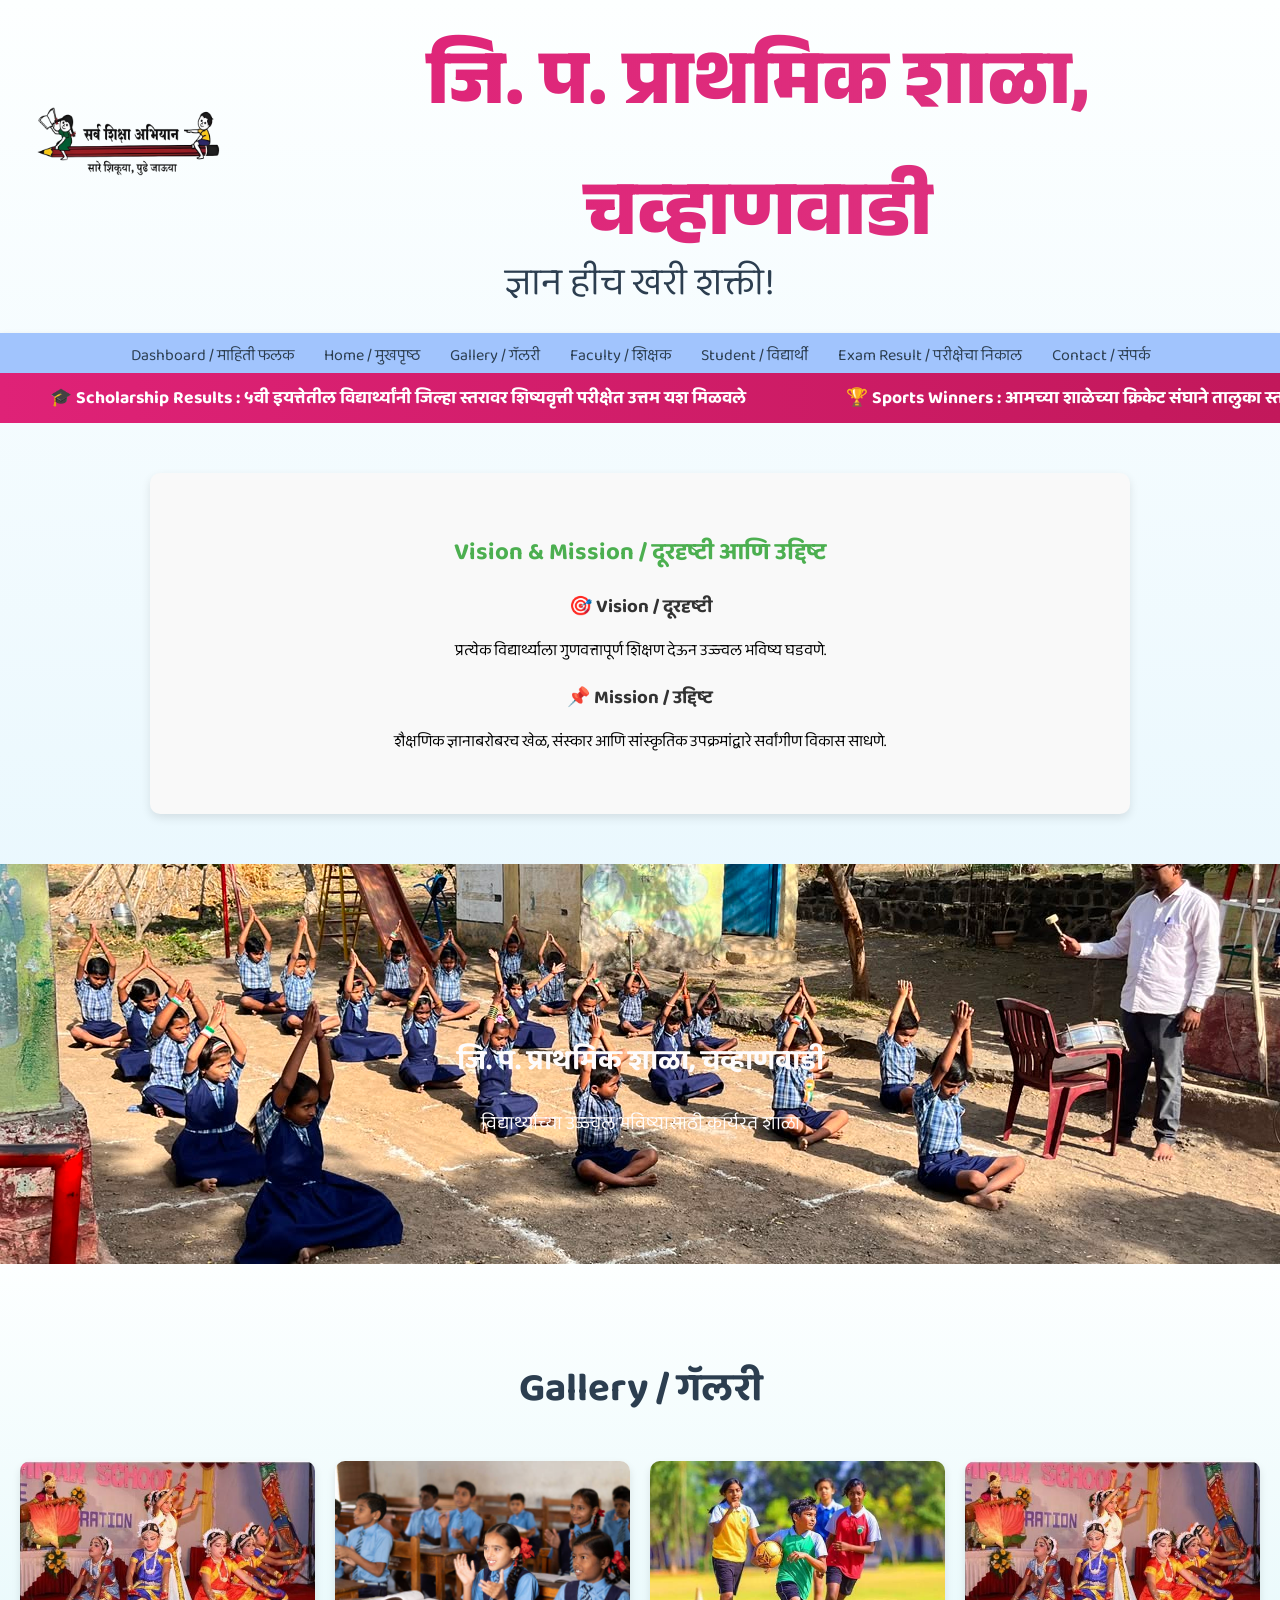
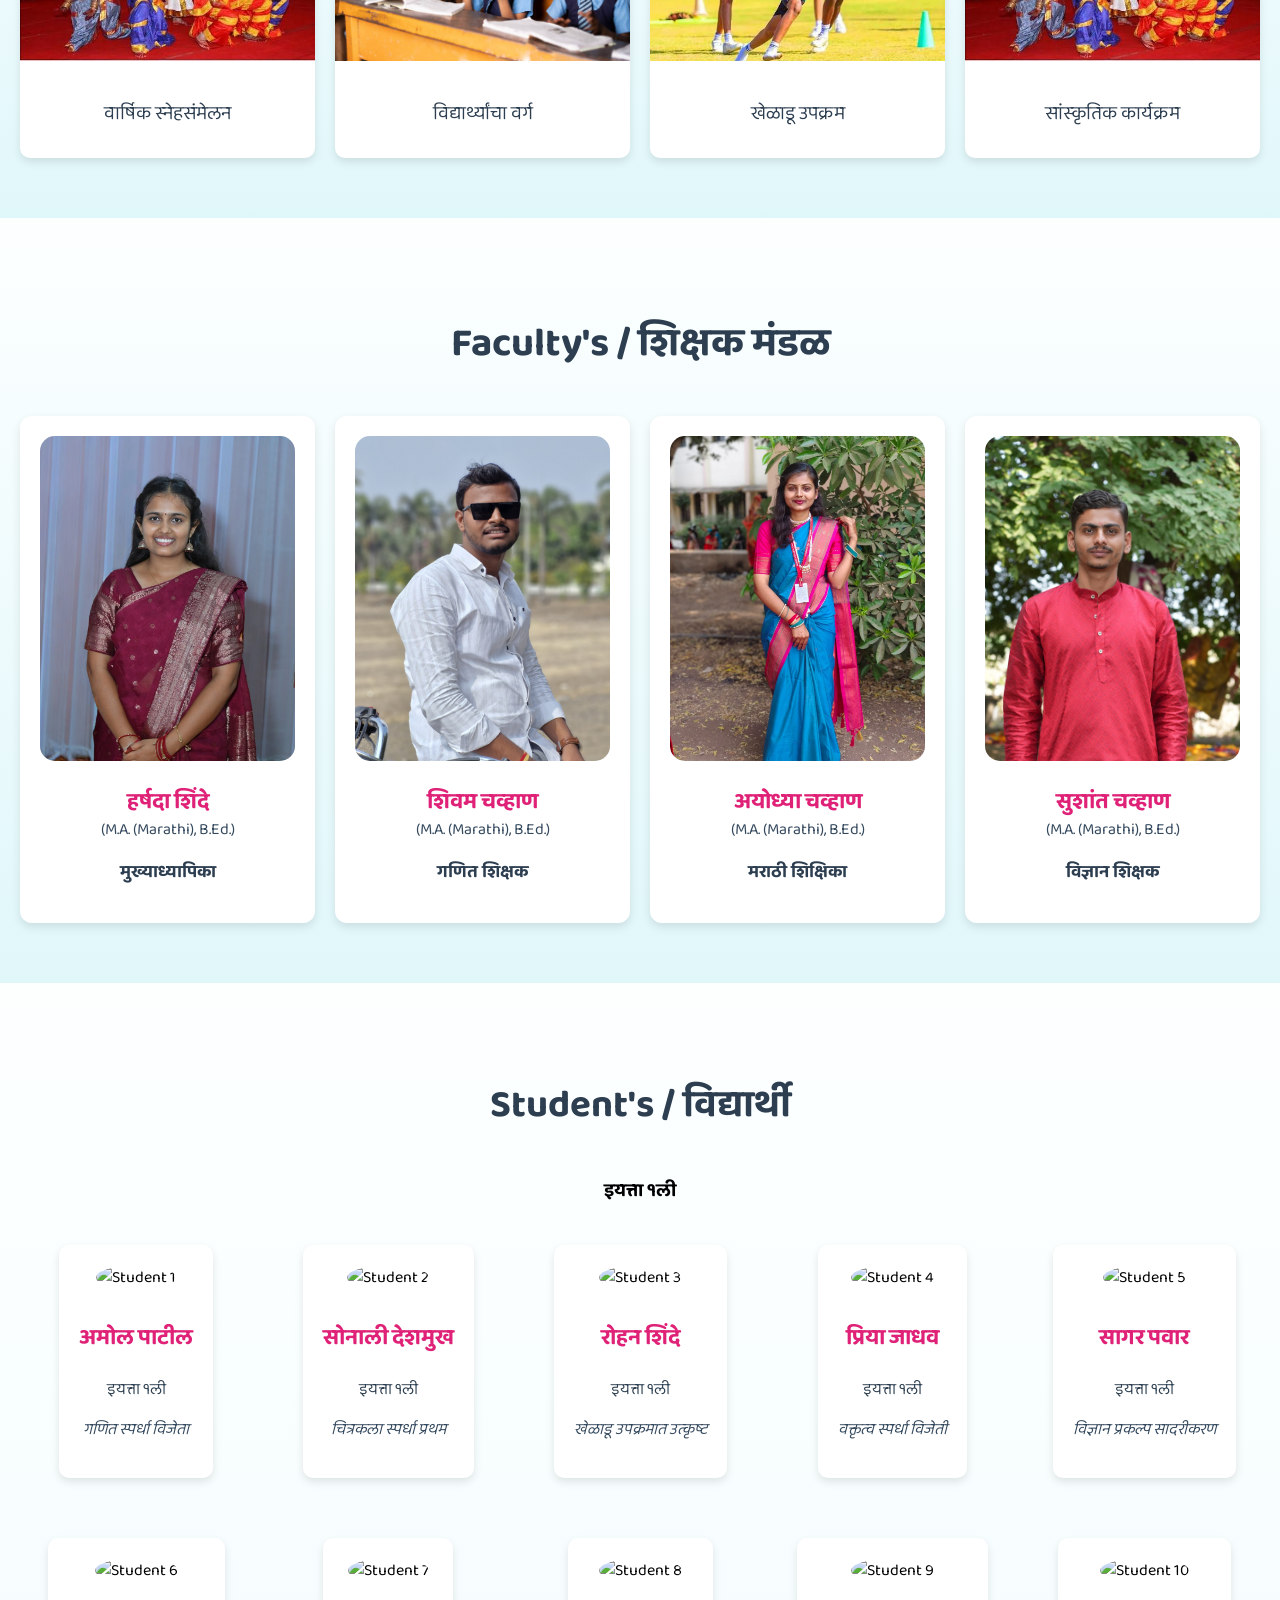
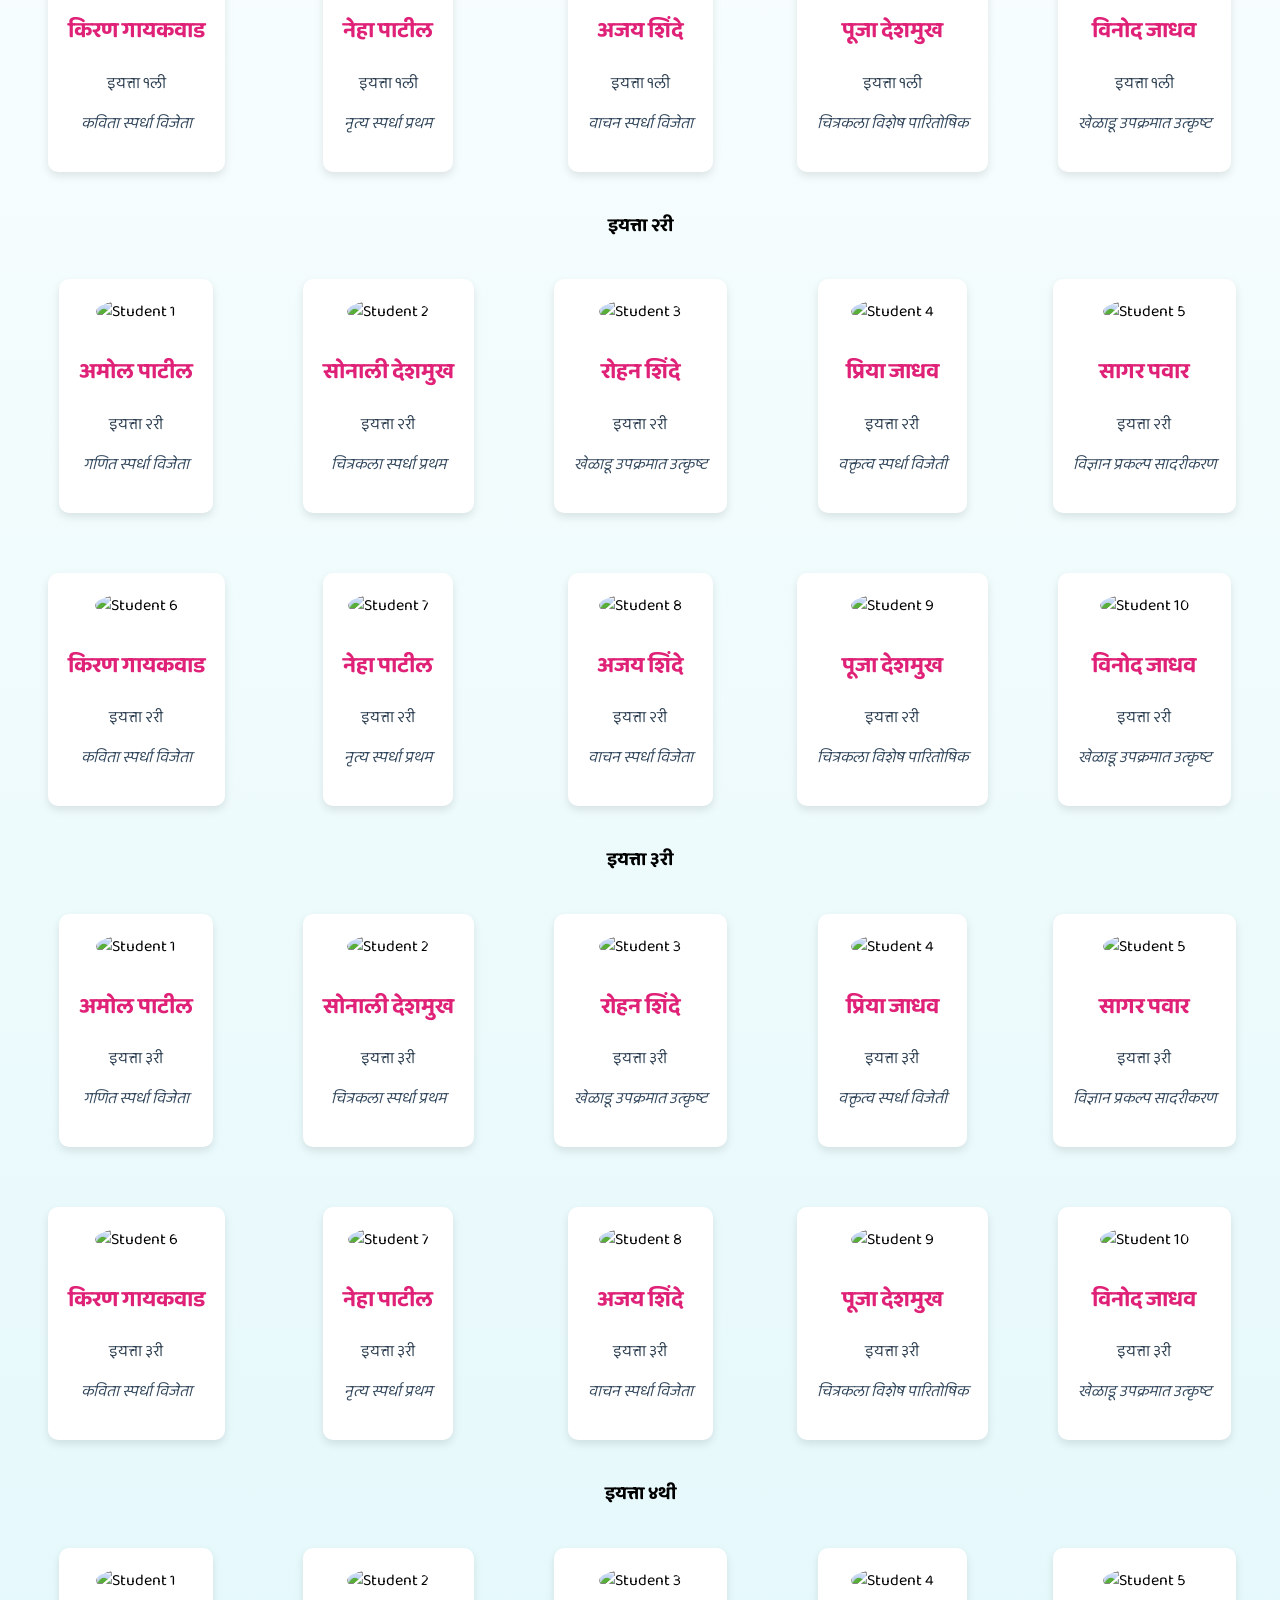
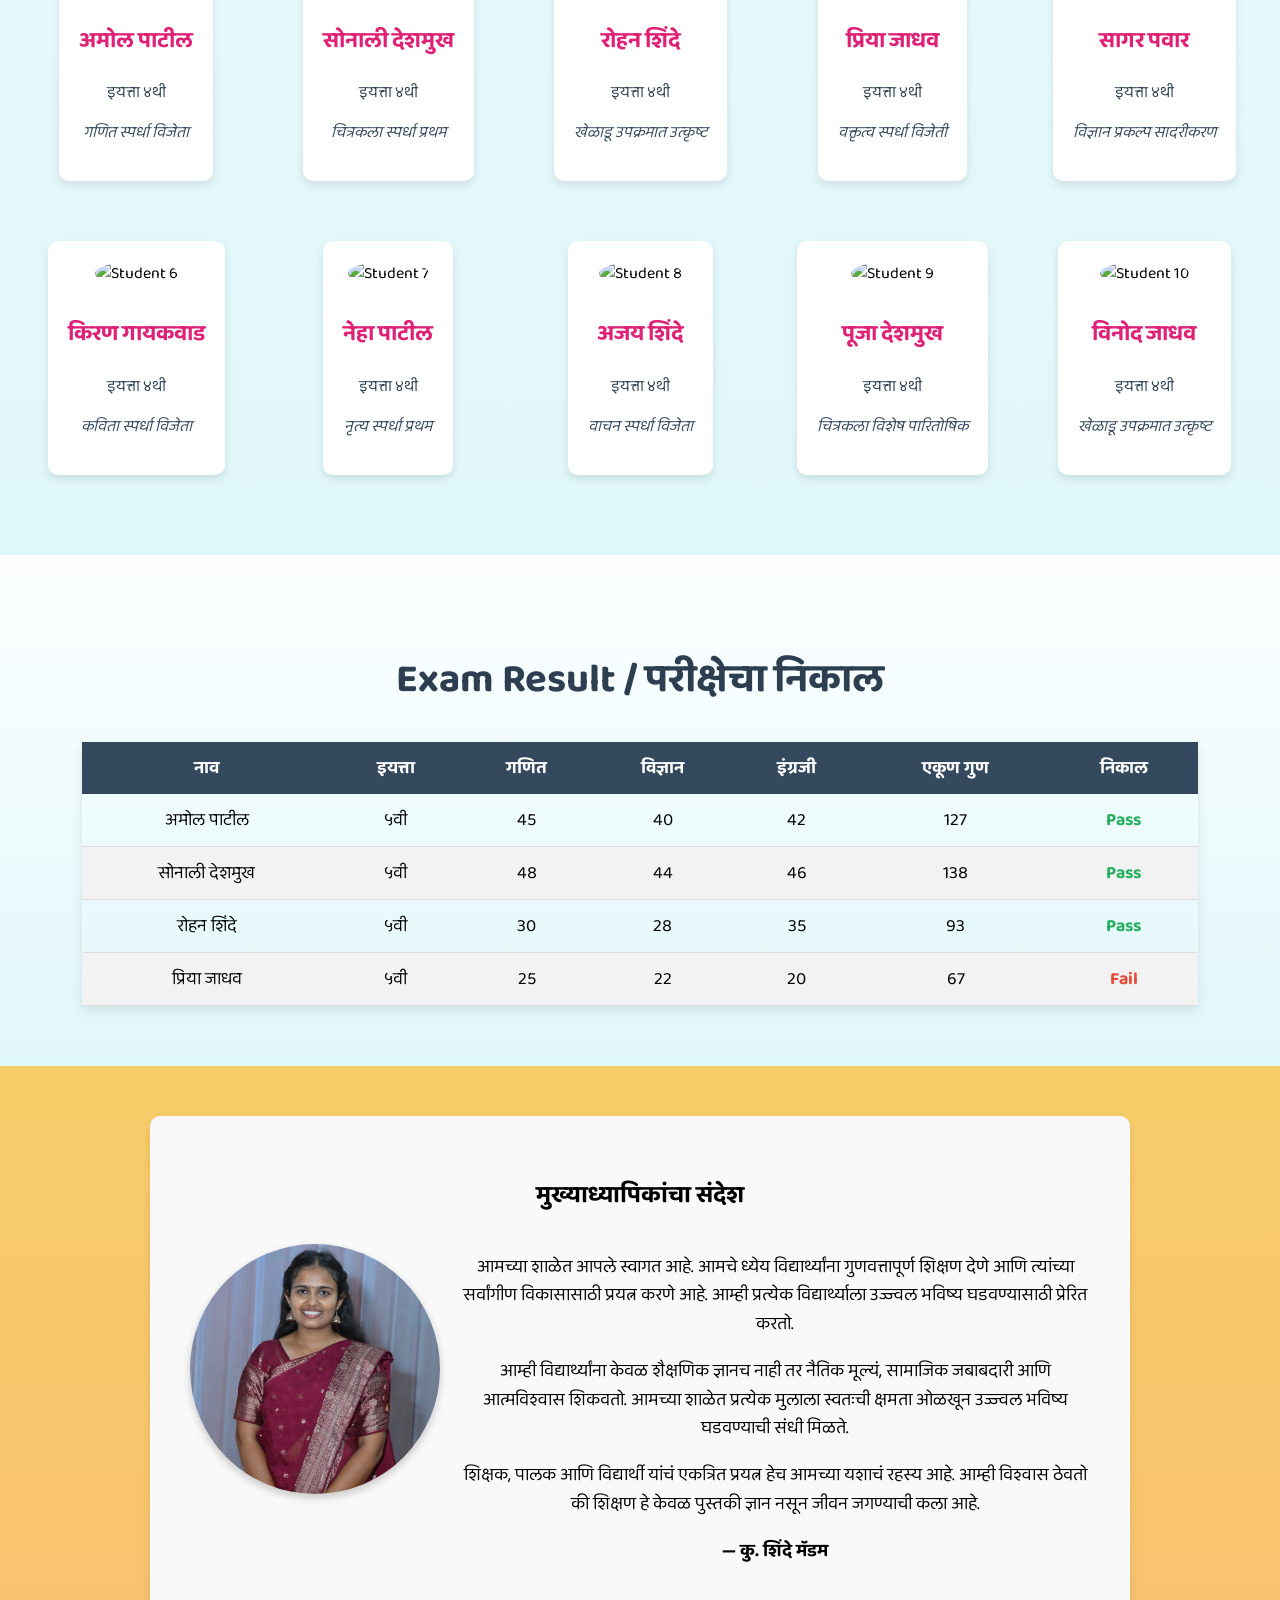
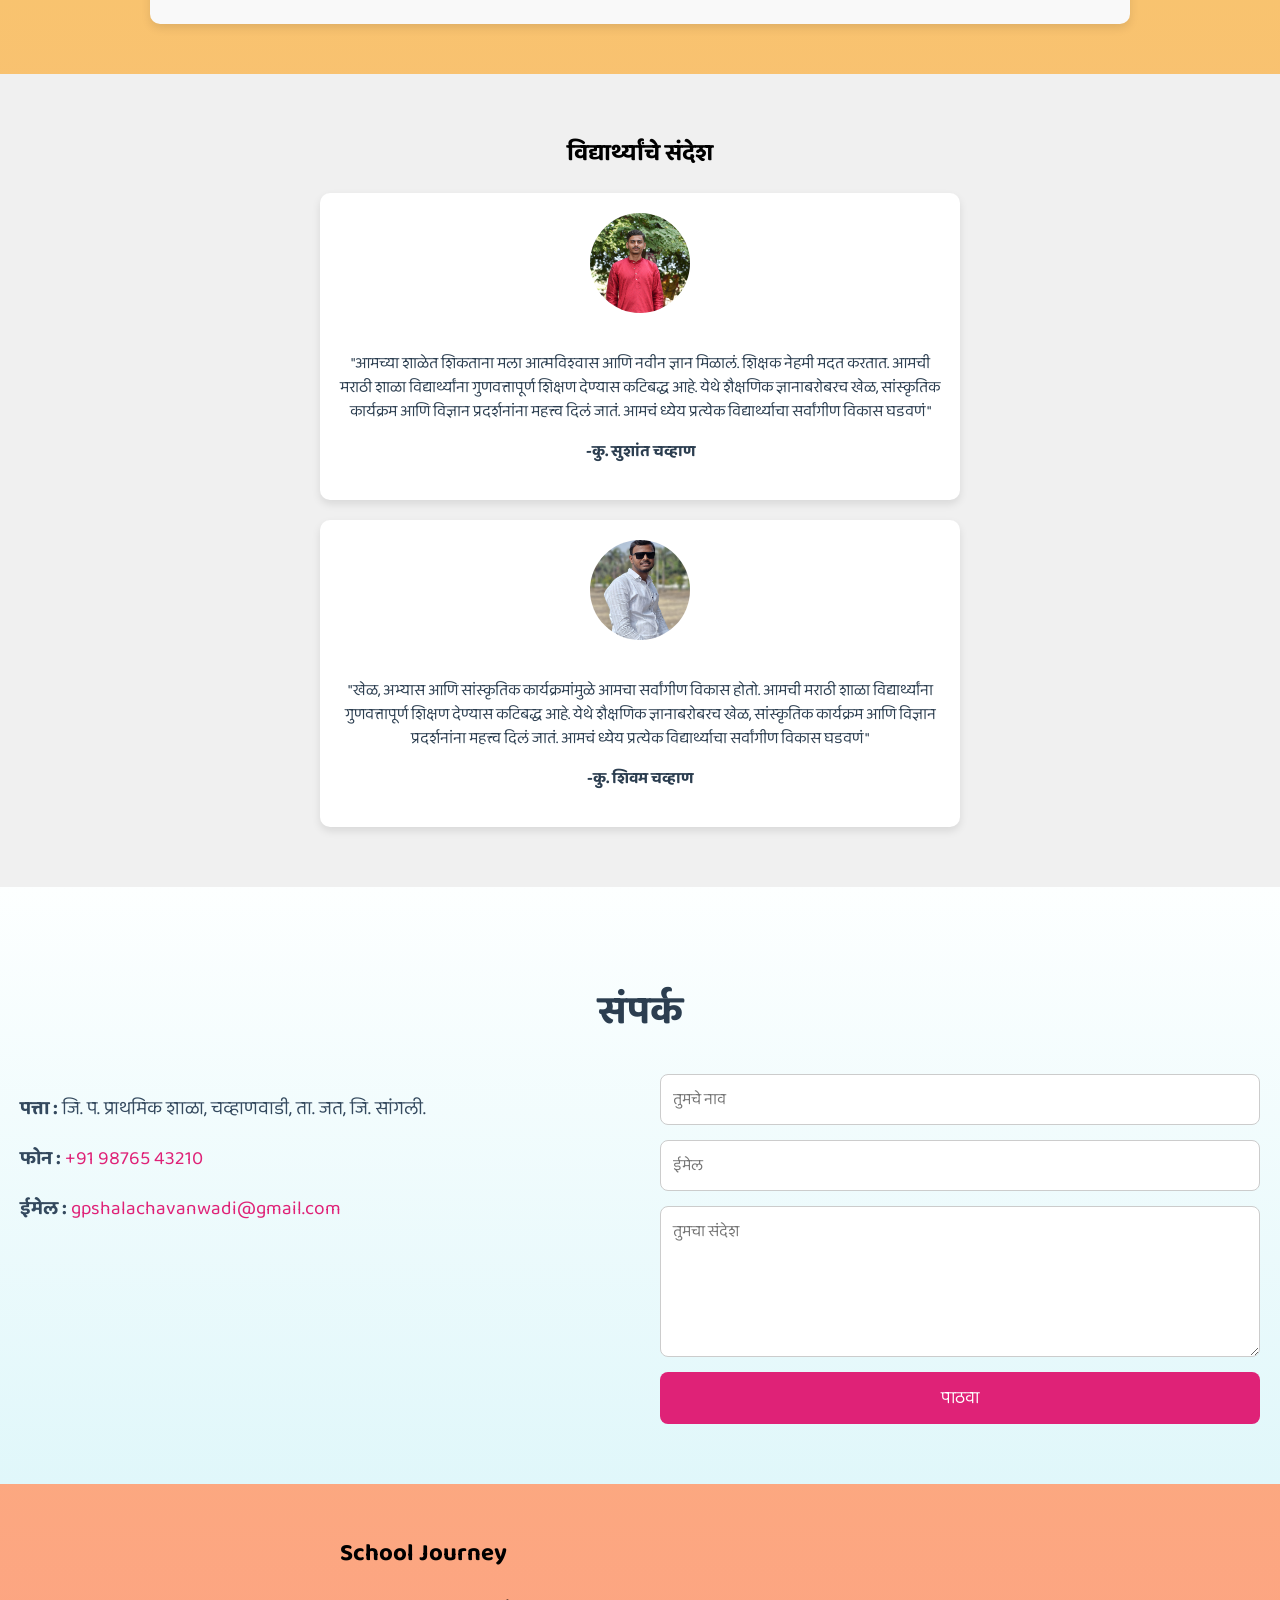
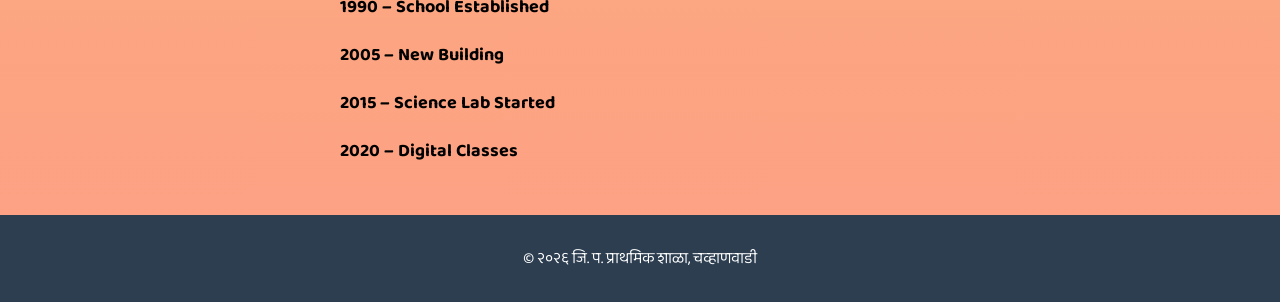
==== commit fdee6d50: "Auto update" ====
--- a/index.html
+++ b/index.html
@@ -23,7 +23,7 @@
 
   <!-- Navigation Menu -->
   <nav>
-    <a href="#dashboard">Dashboard / मुखपृष्ठ</a>
+    <a href="#dashboard">Dashboard / माहिती फलक</a>
     <a href="#home">Home / मुखपृष्ठ</a>
     <a href="#gallery">Gallery / गॅलरी</a>
     <a href="#faculty">Faculty / शिक्षक</a>
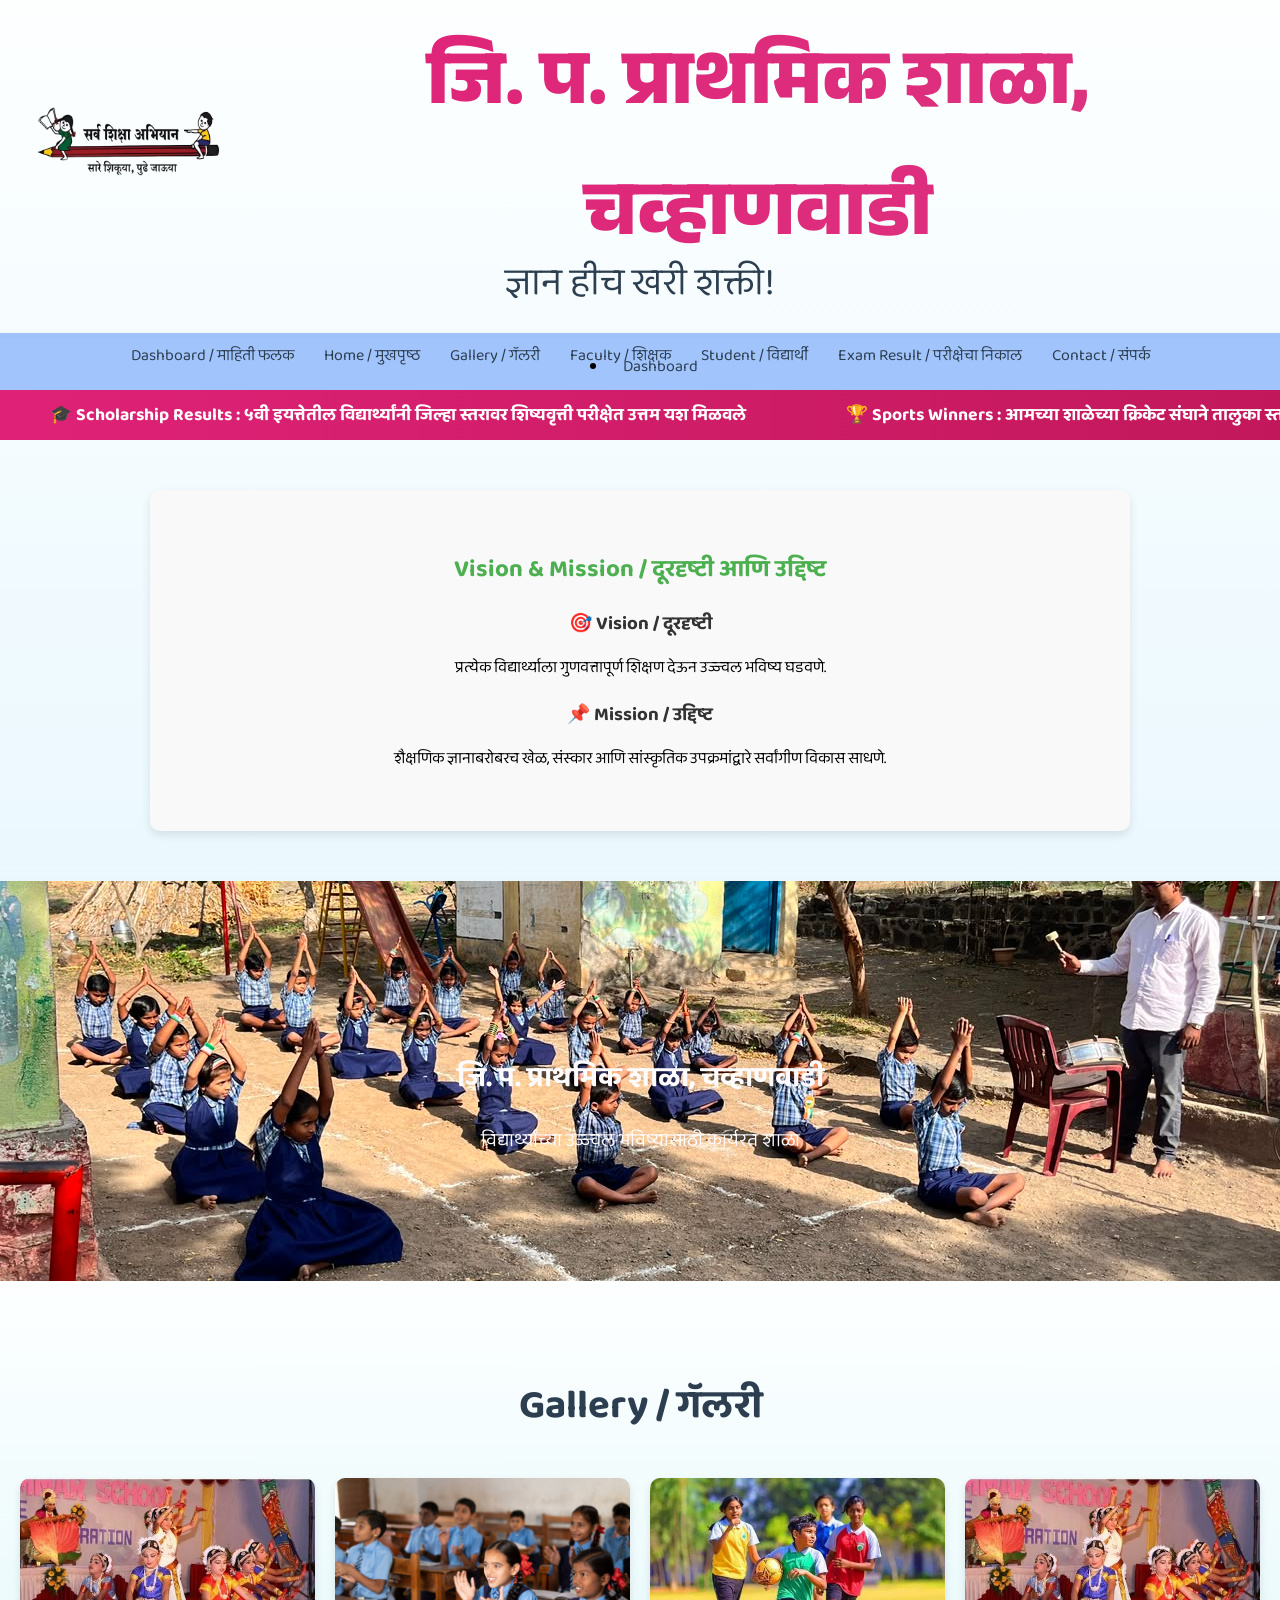
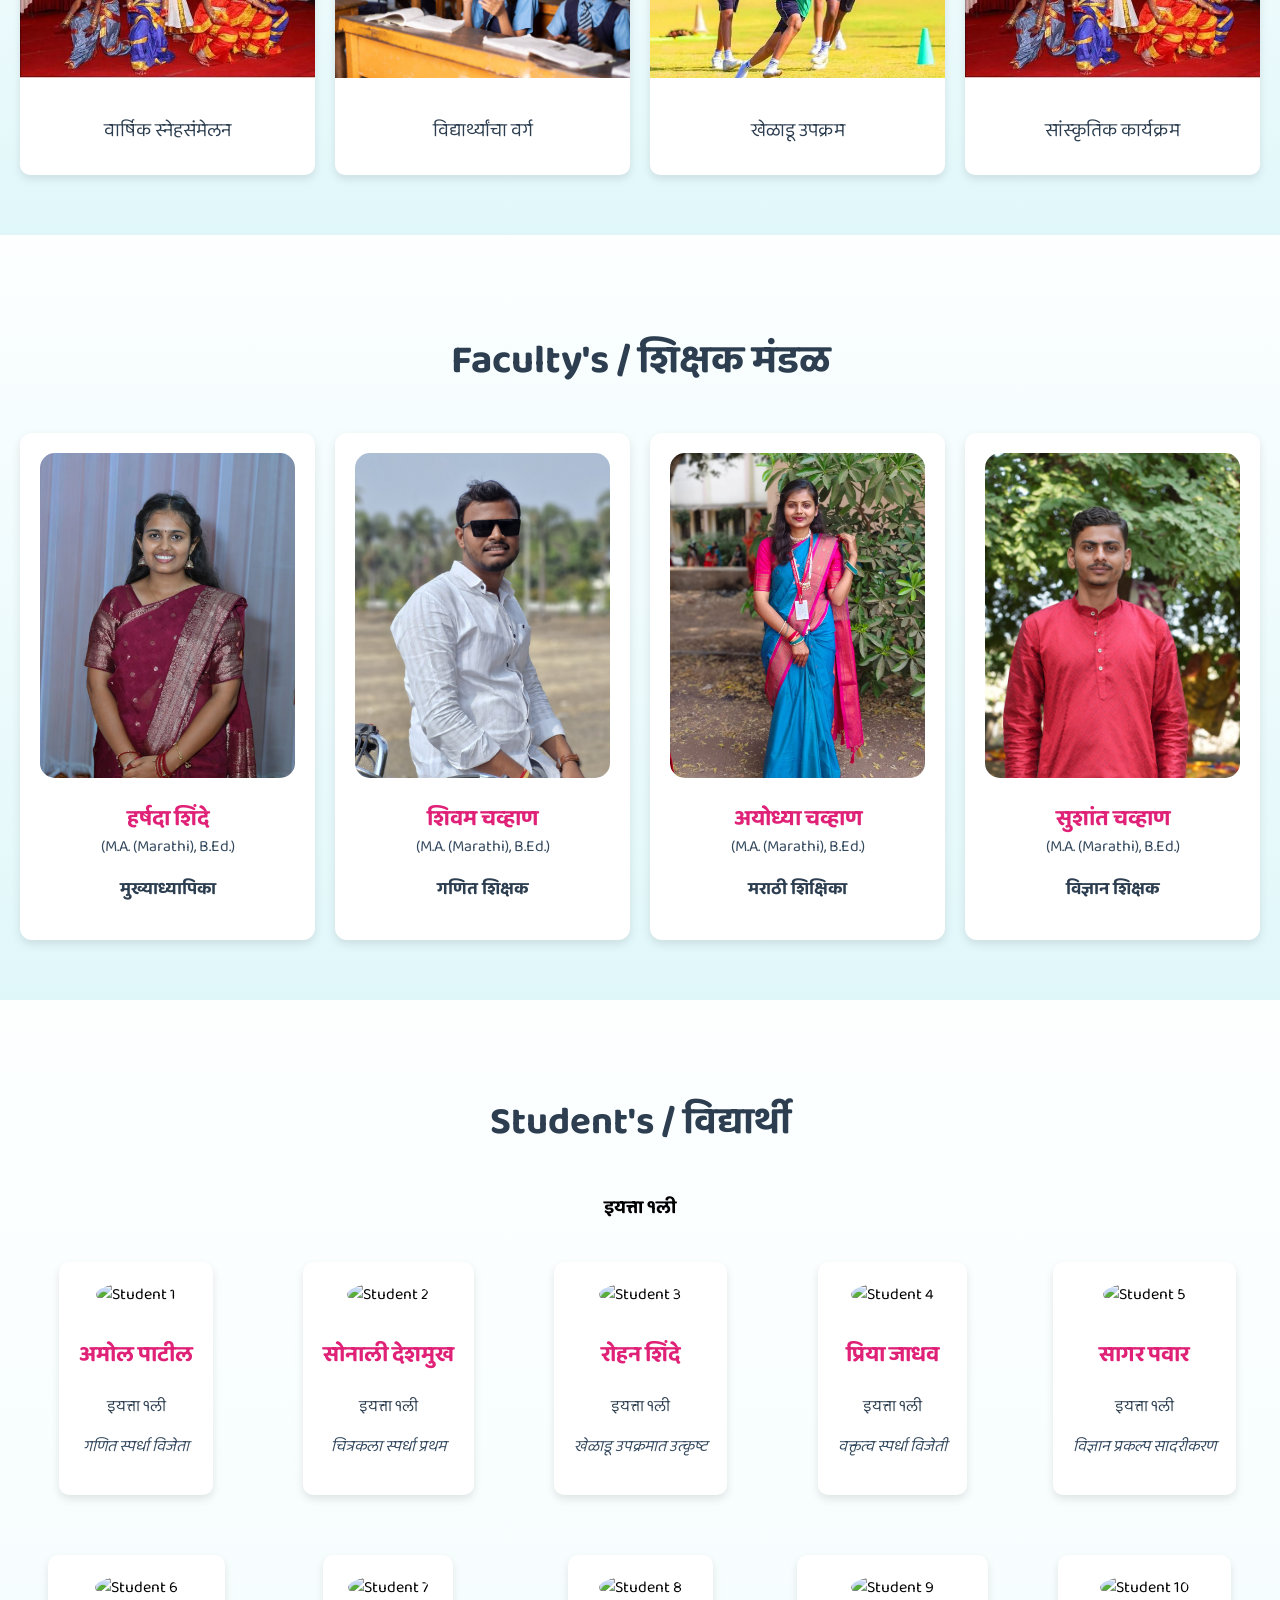
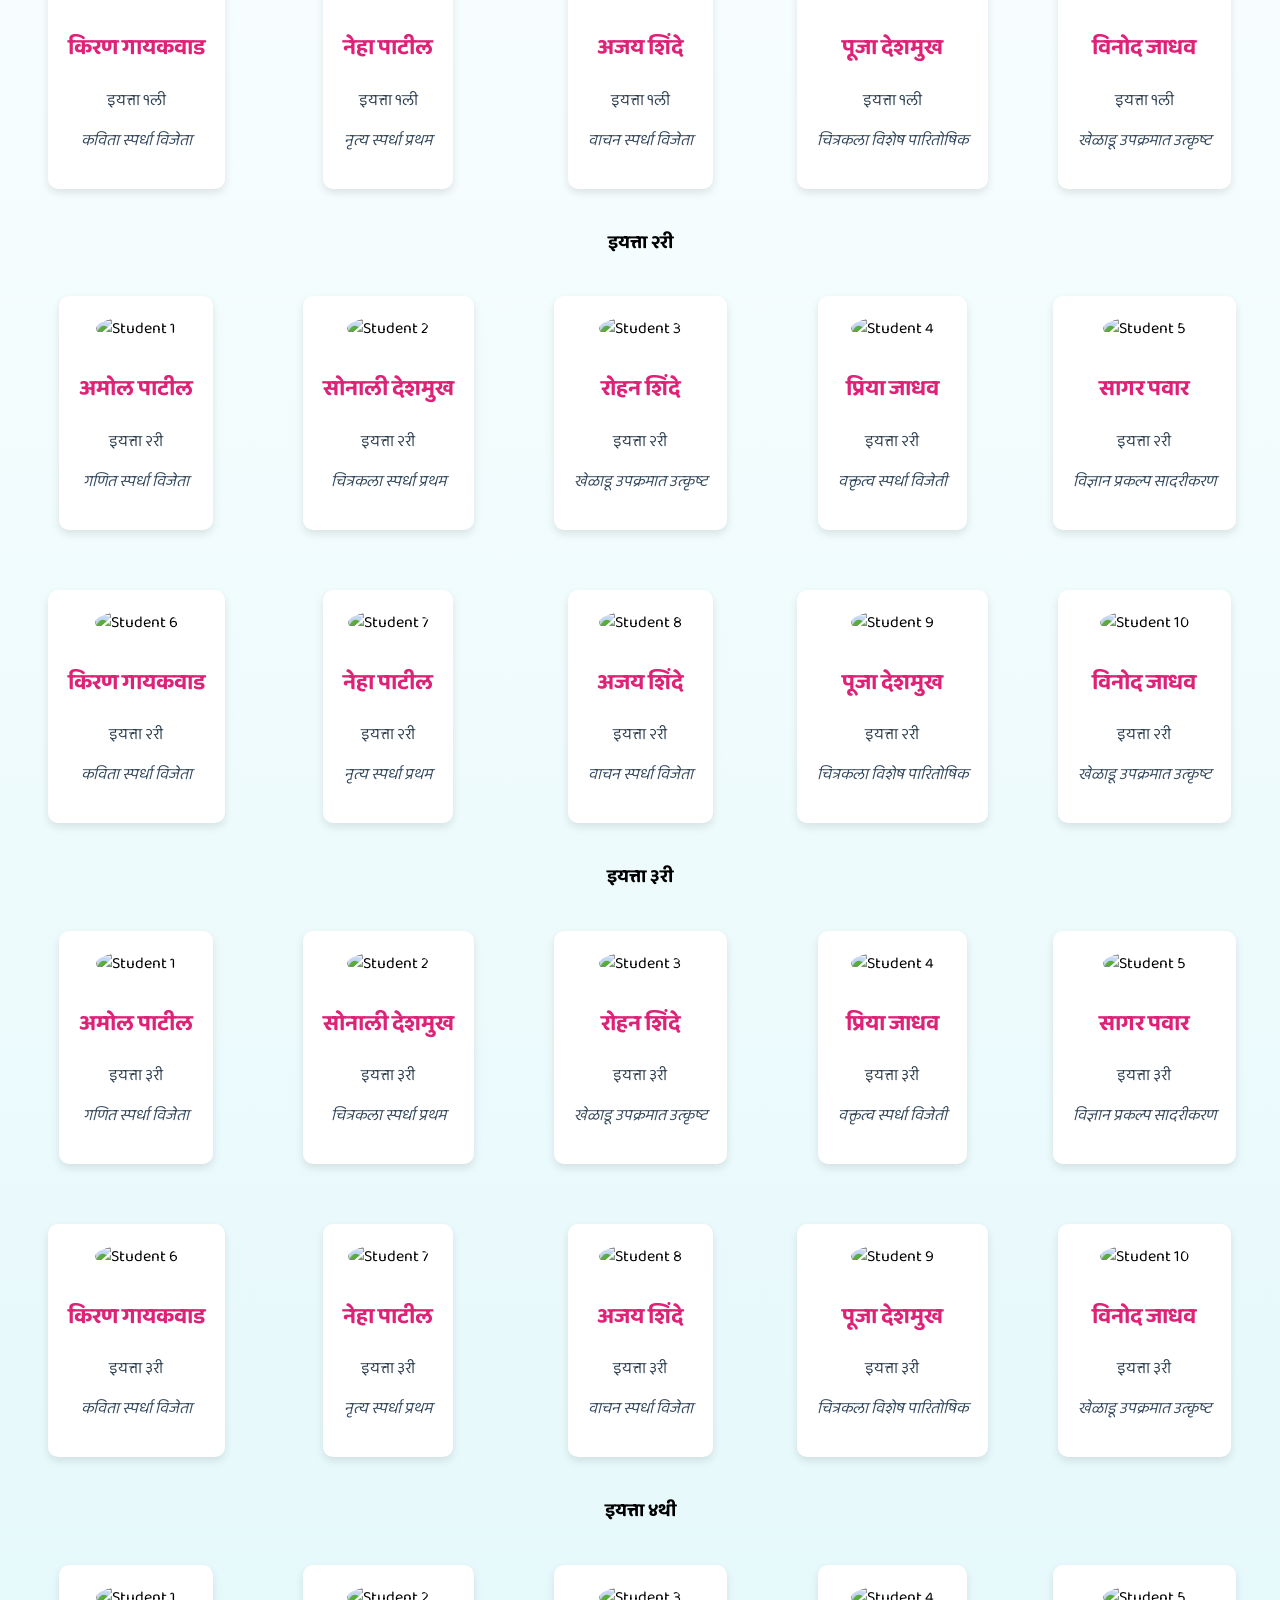
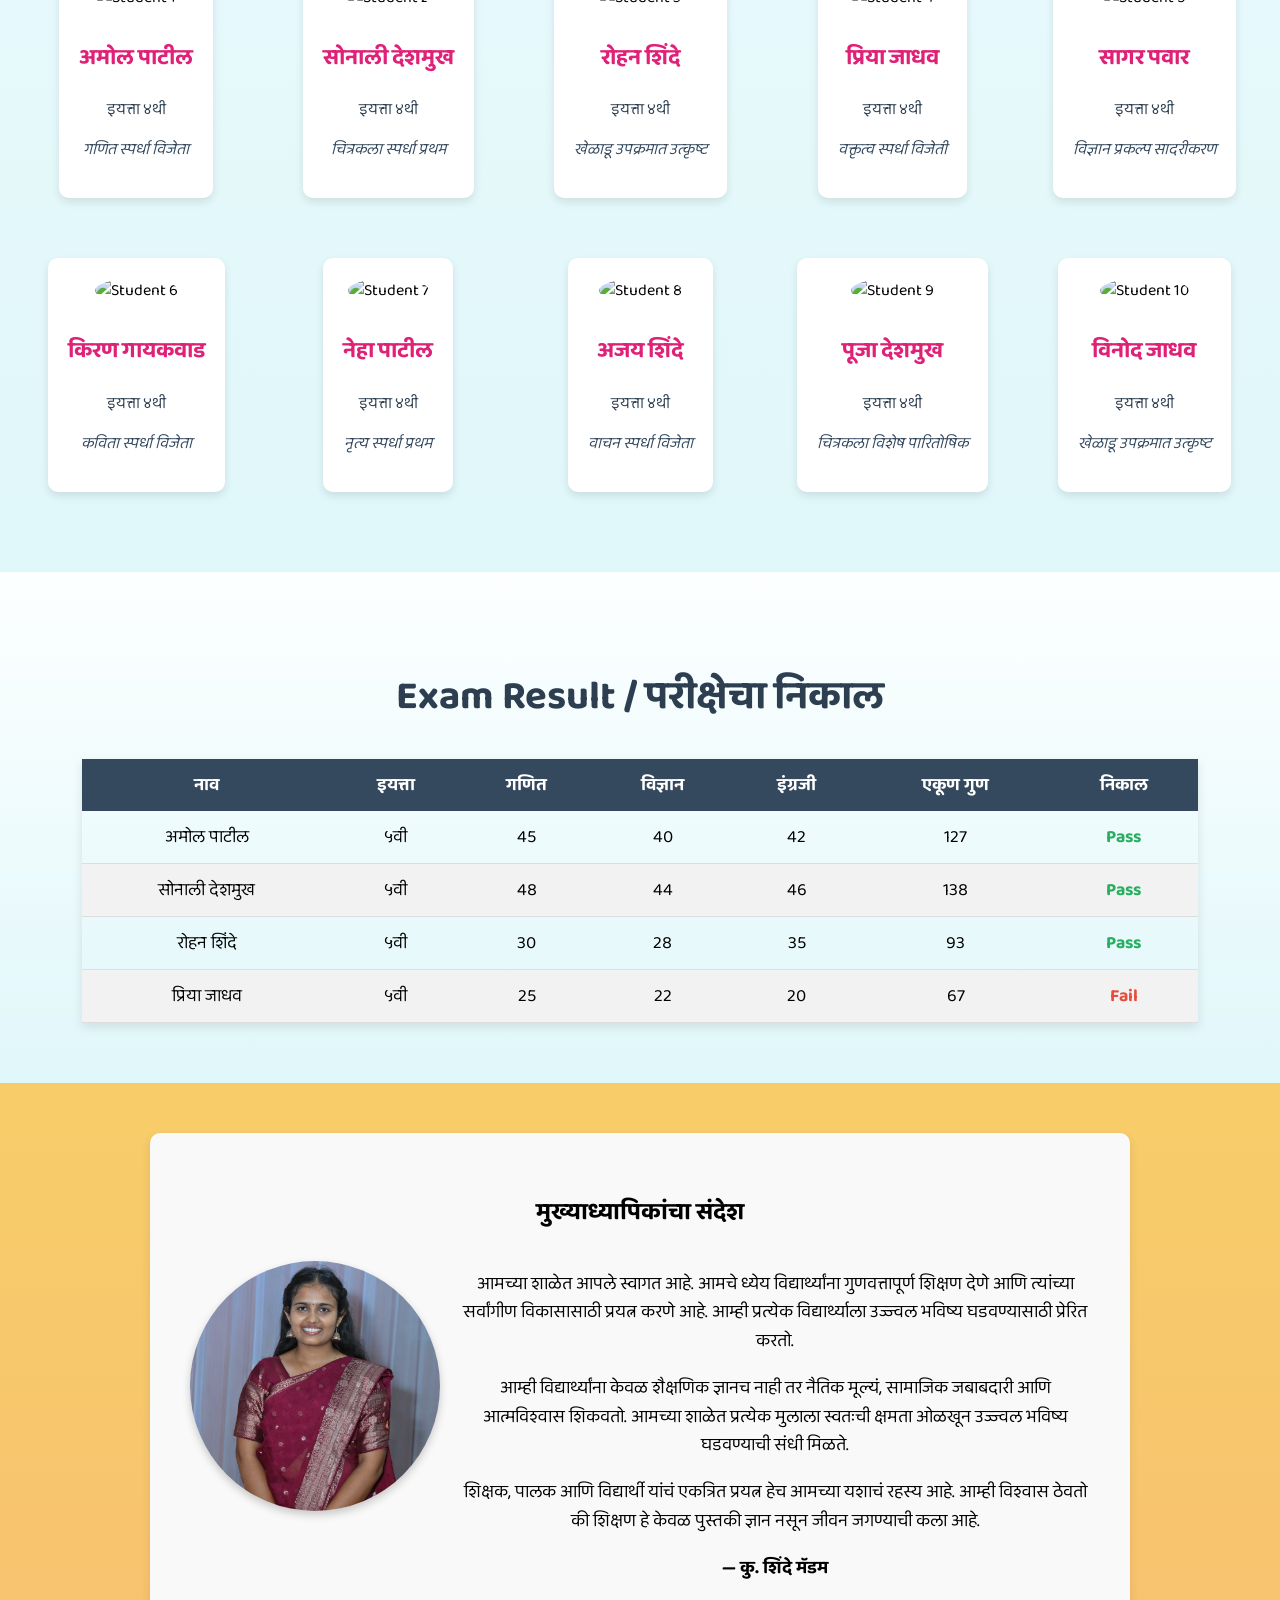
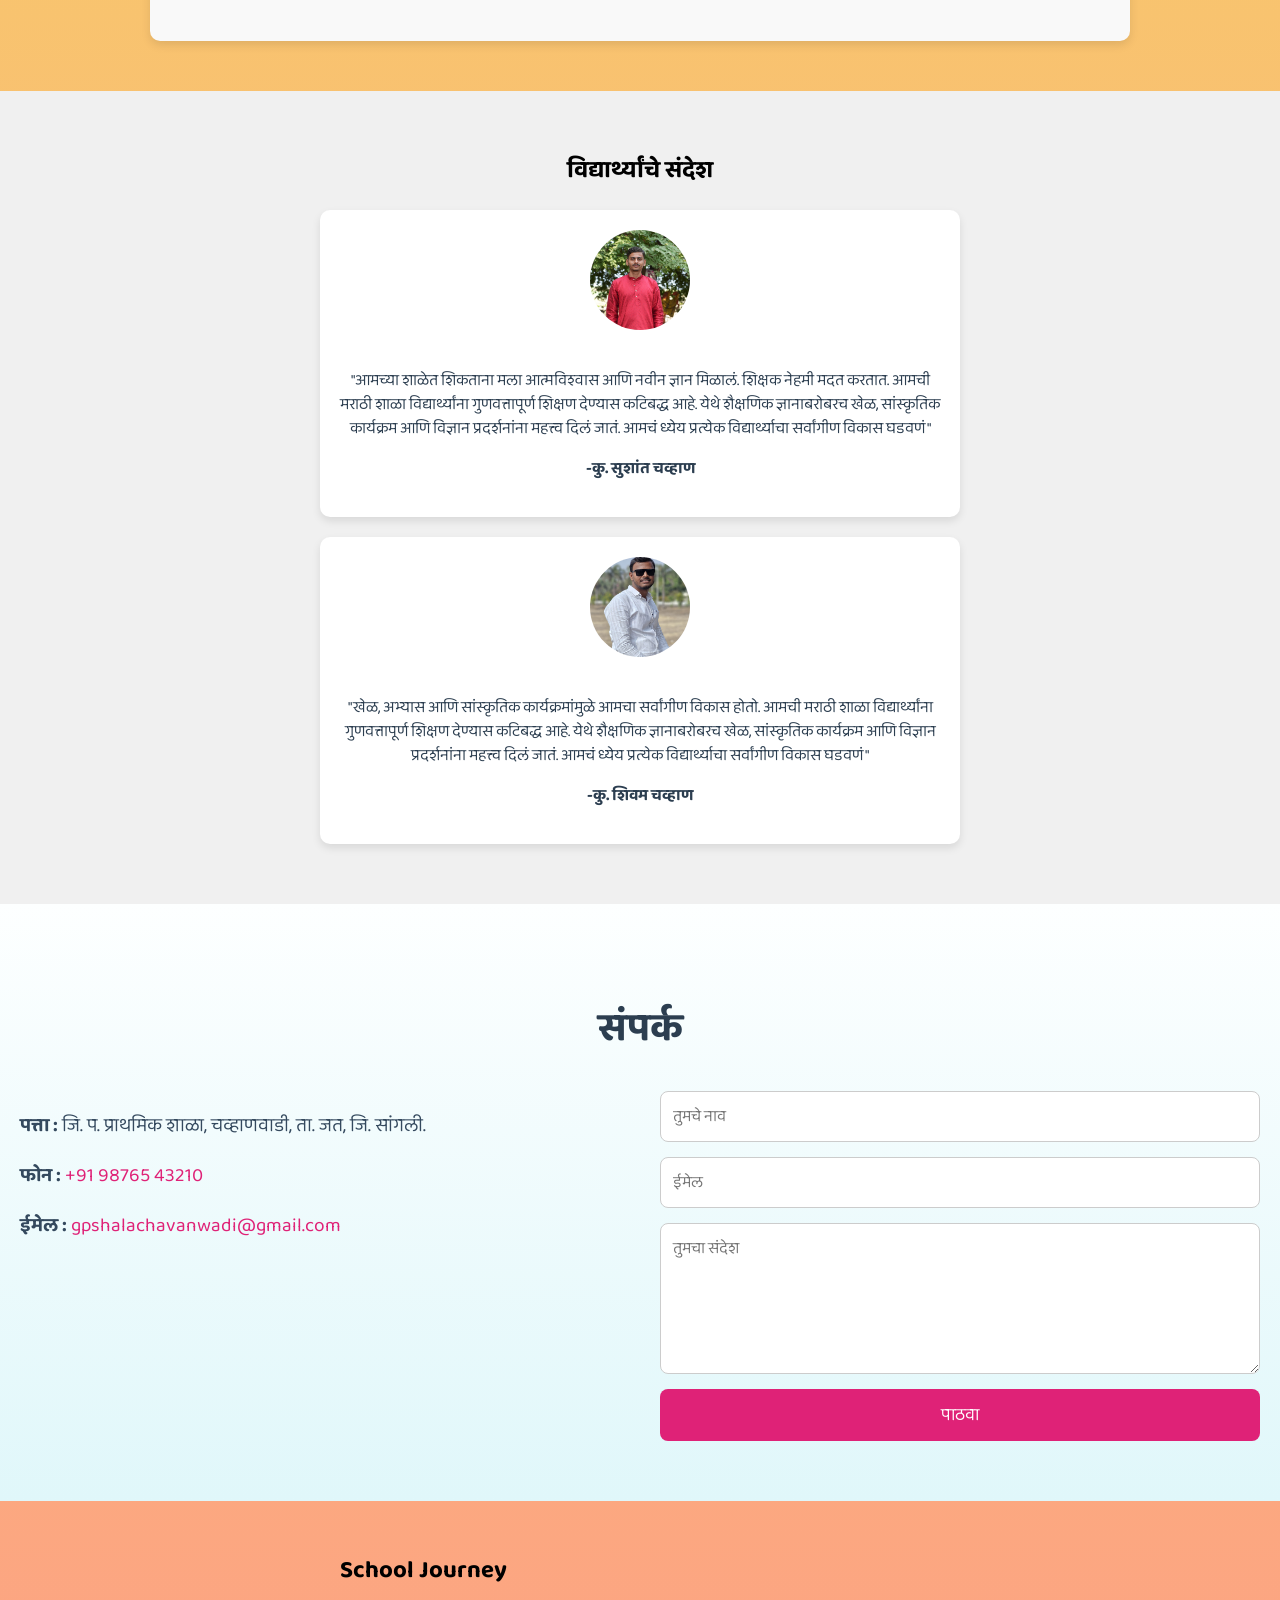
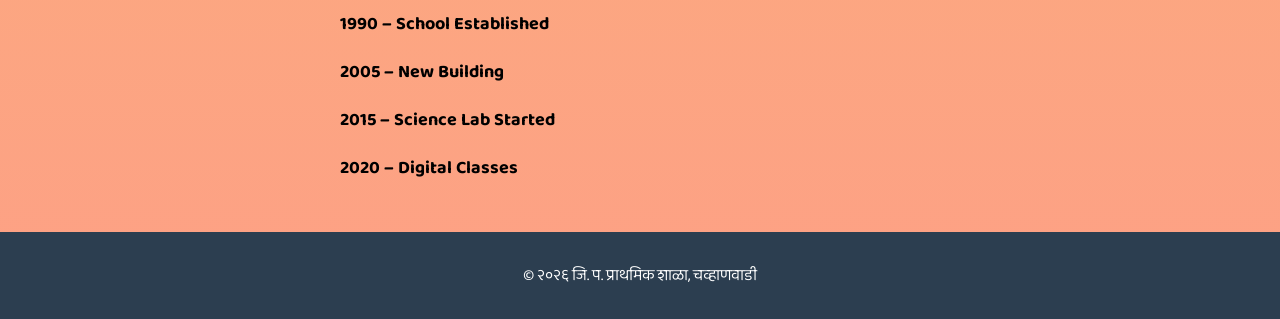
==== commit ba55cc35: "Auto update" ====
--- a/index.html
+++ b/index.html
@@ -31,6 +31,13 @@
     <a href="#results">Exam Result / परीक्षेचा निकाल</a>
     <a href="#contact">Contact / संपर्क</a>
   </nav>
+
+  <nav>
+  <ul>
+    <li><a href="dashboard.html">Dashboard</a></li> <!-- नवीन link -->
+  </ul>
+</nav>
+
 
   <!-- News Ticker Section -->
 <div class="news-ticker">
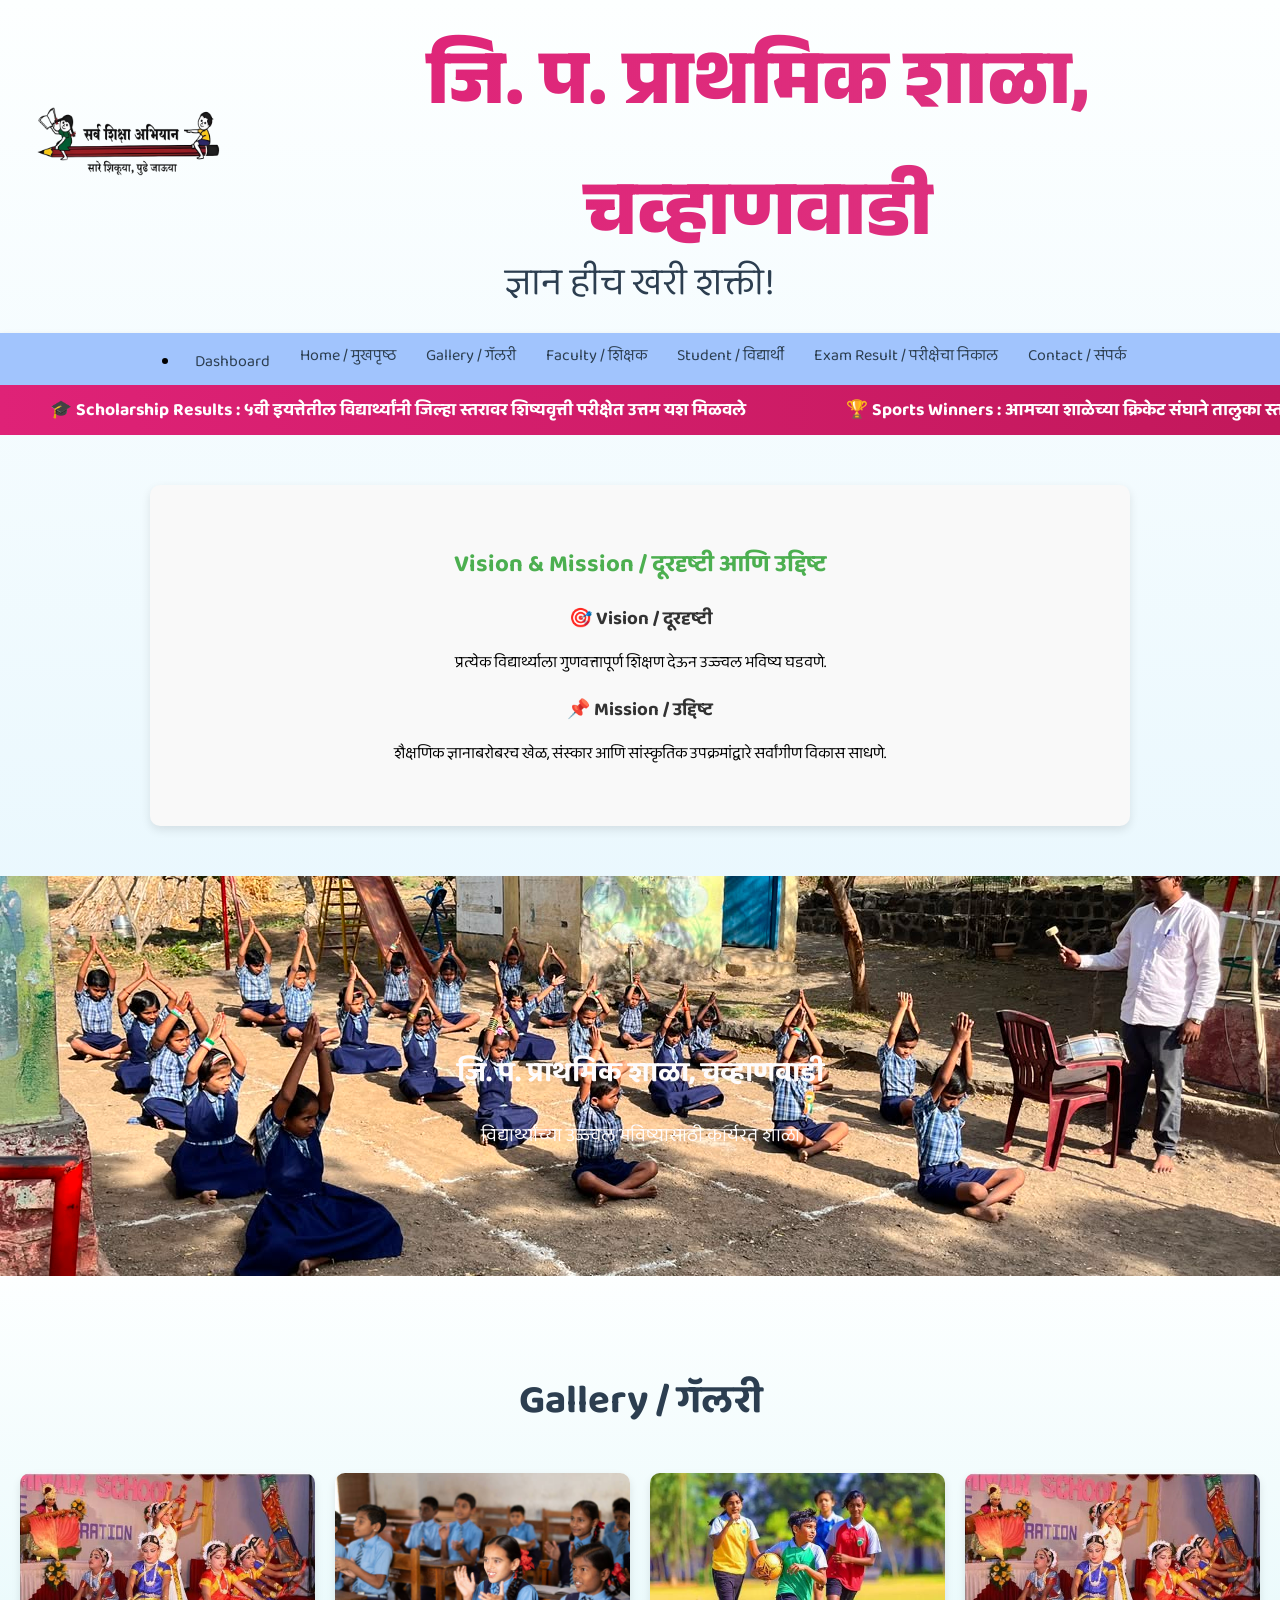
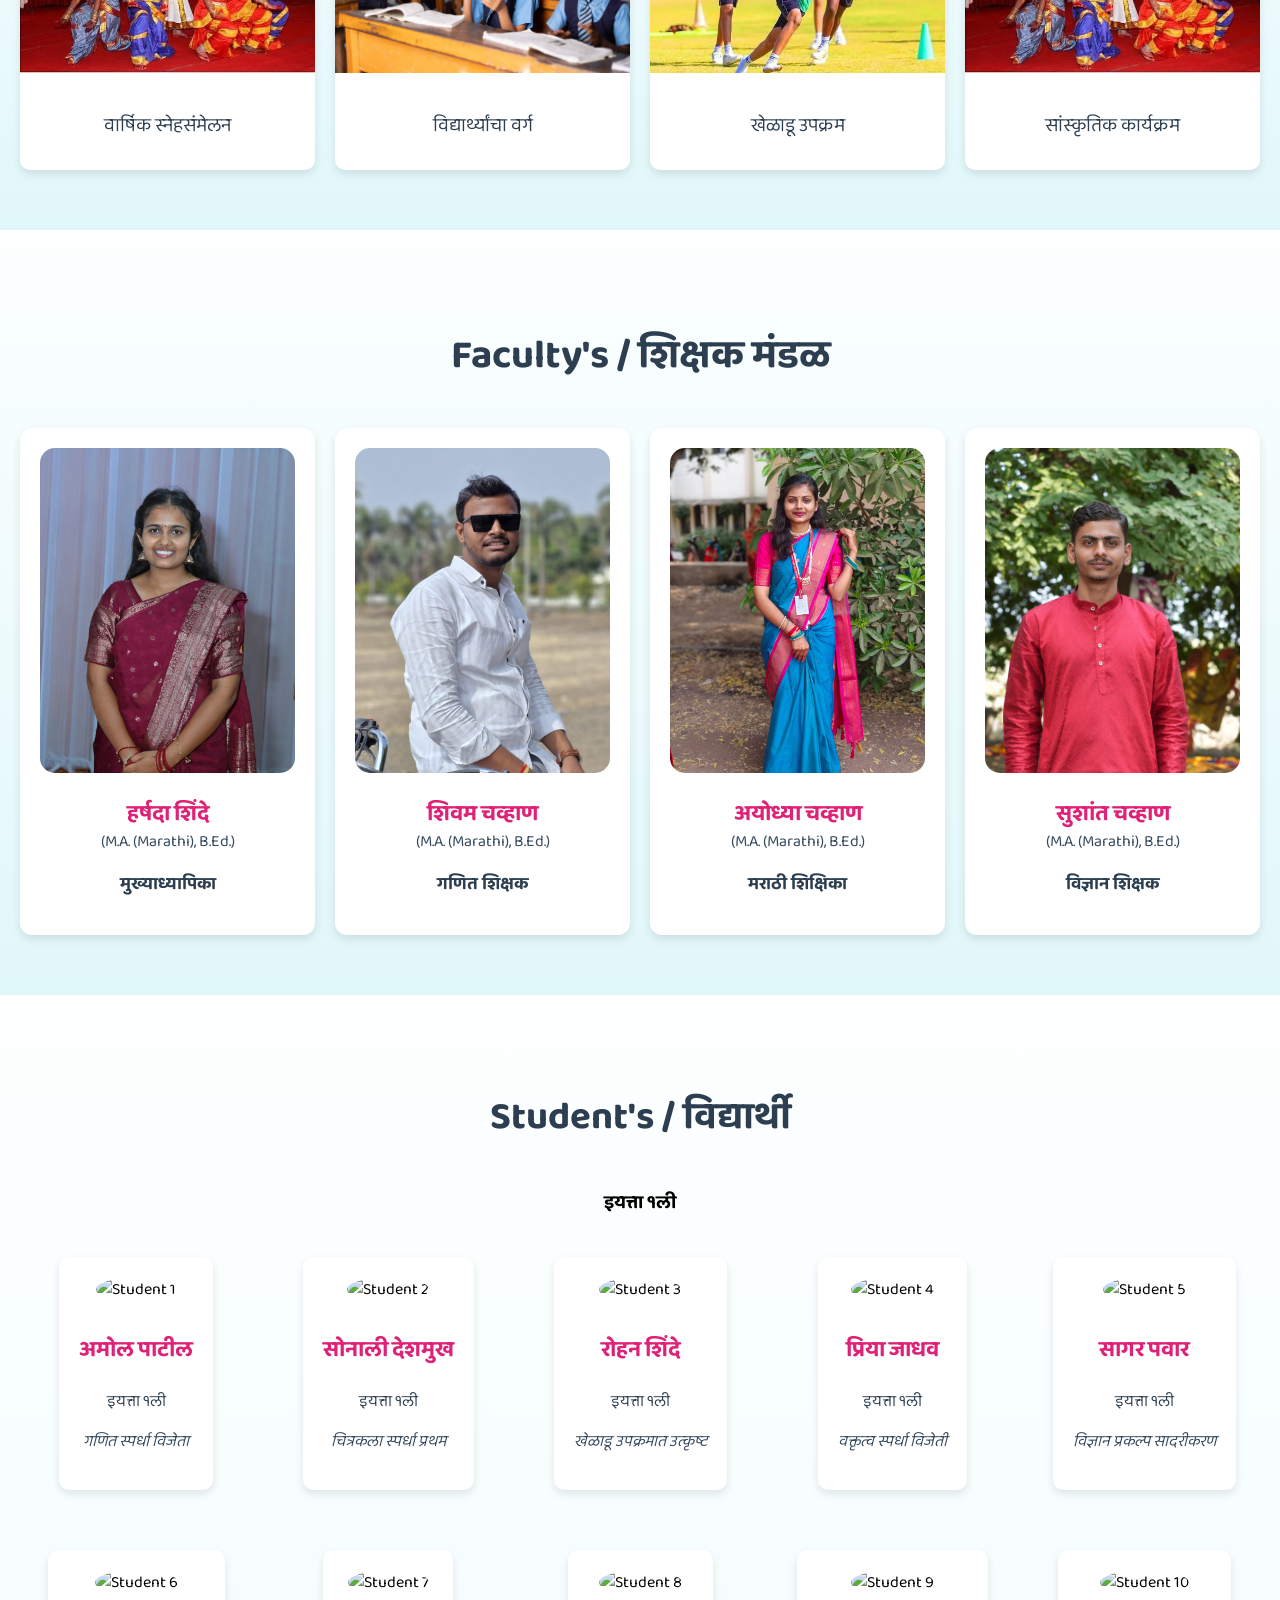
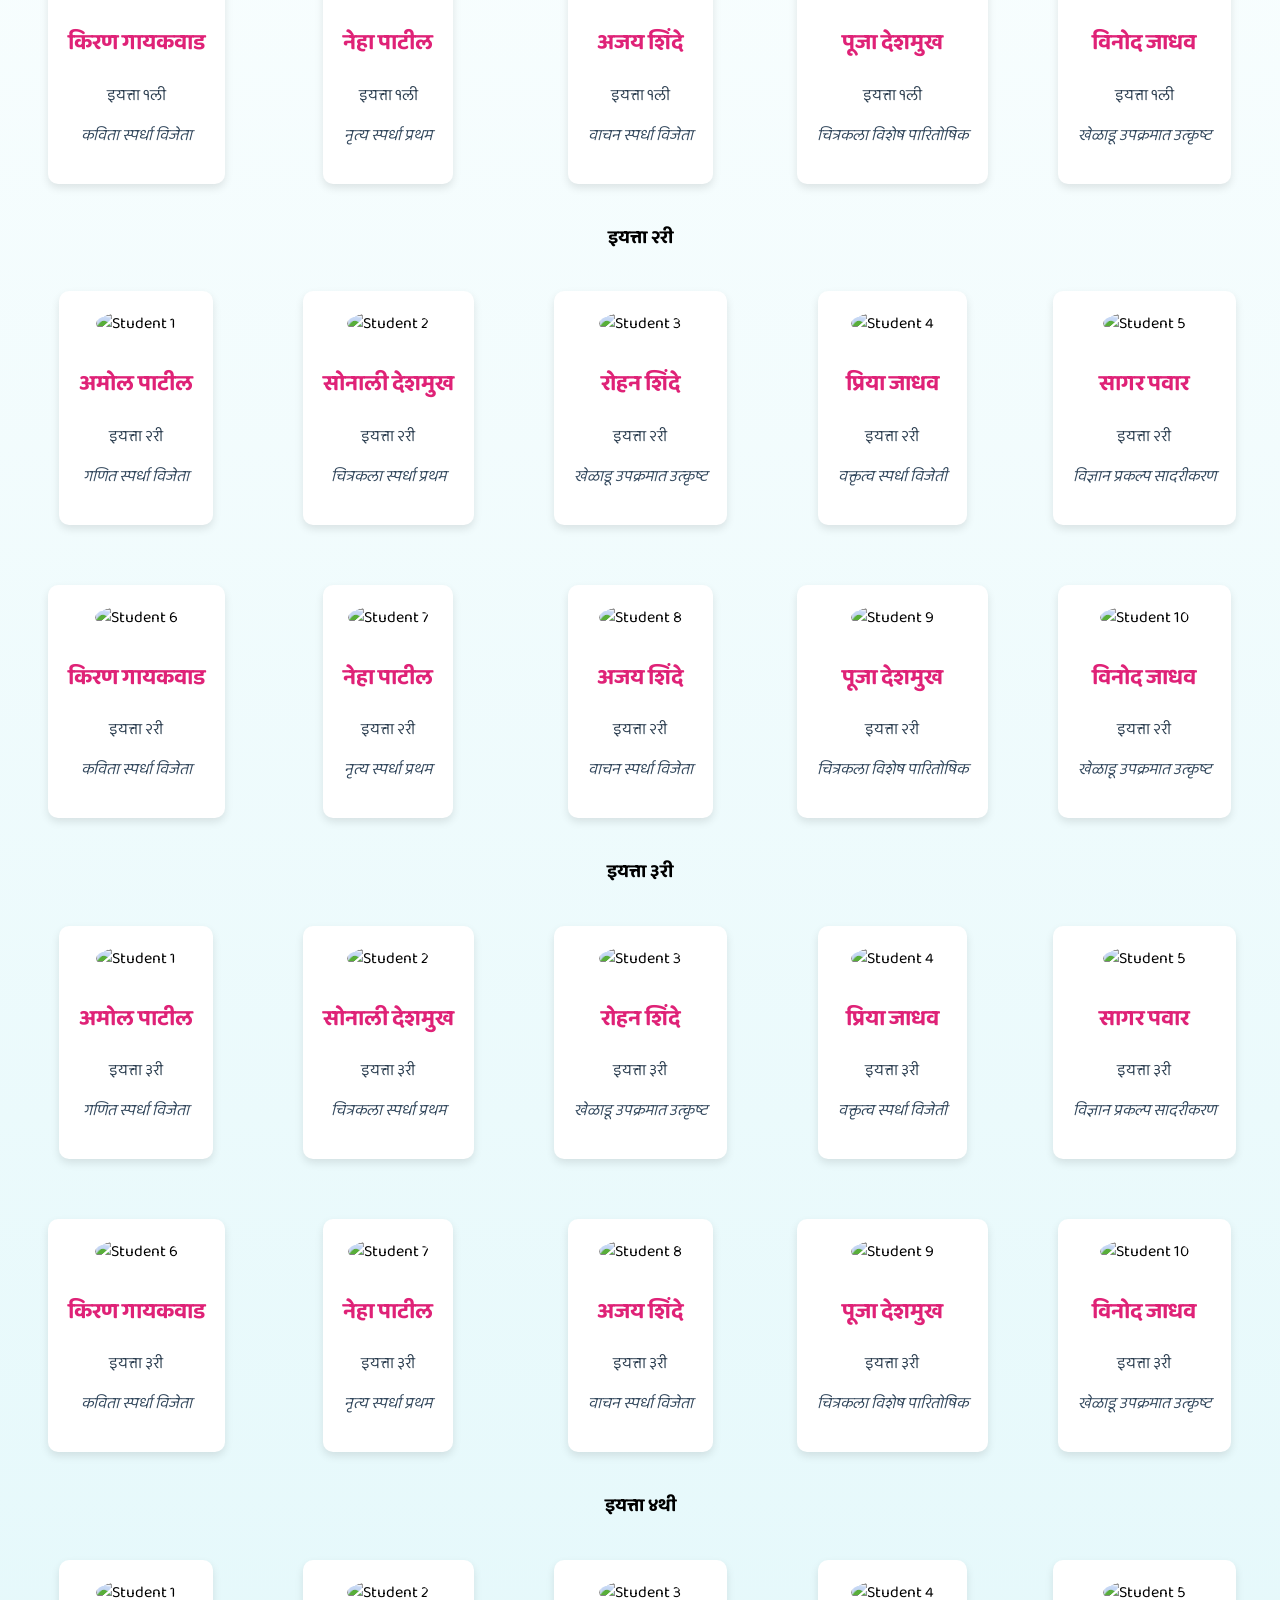
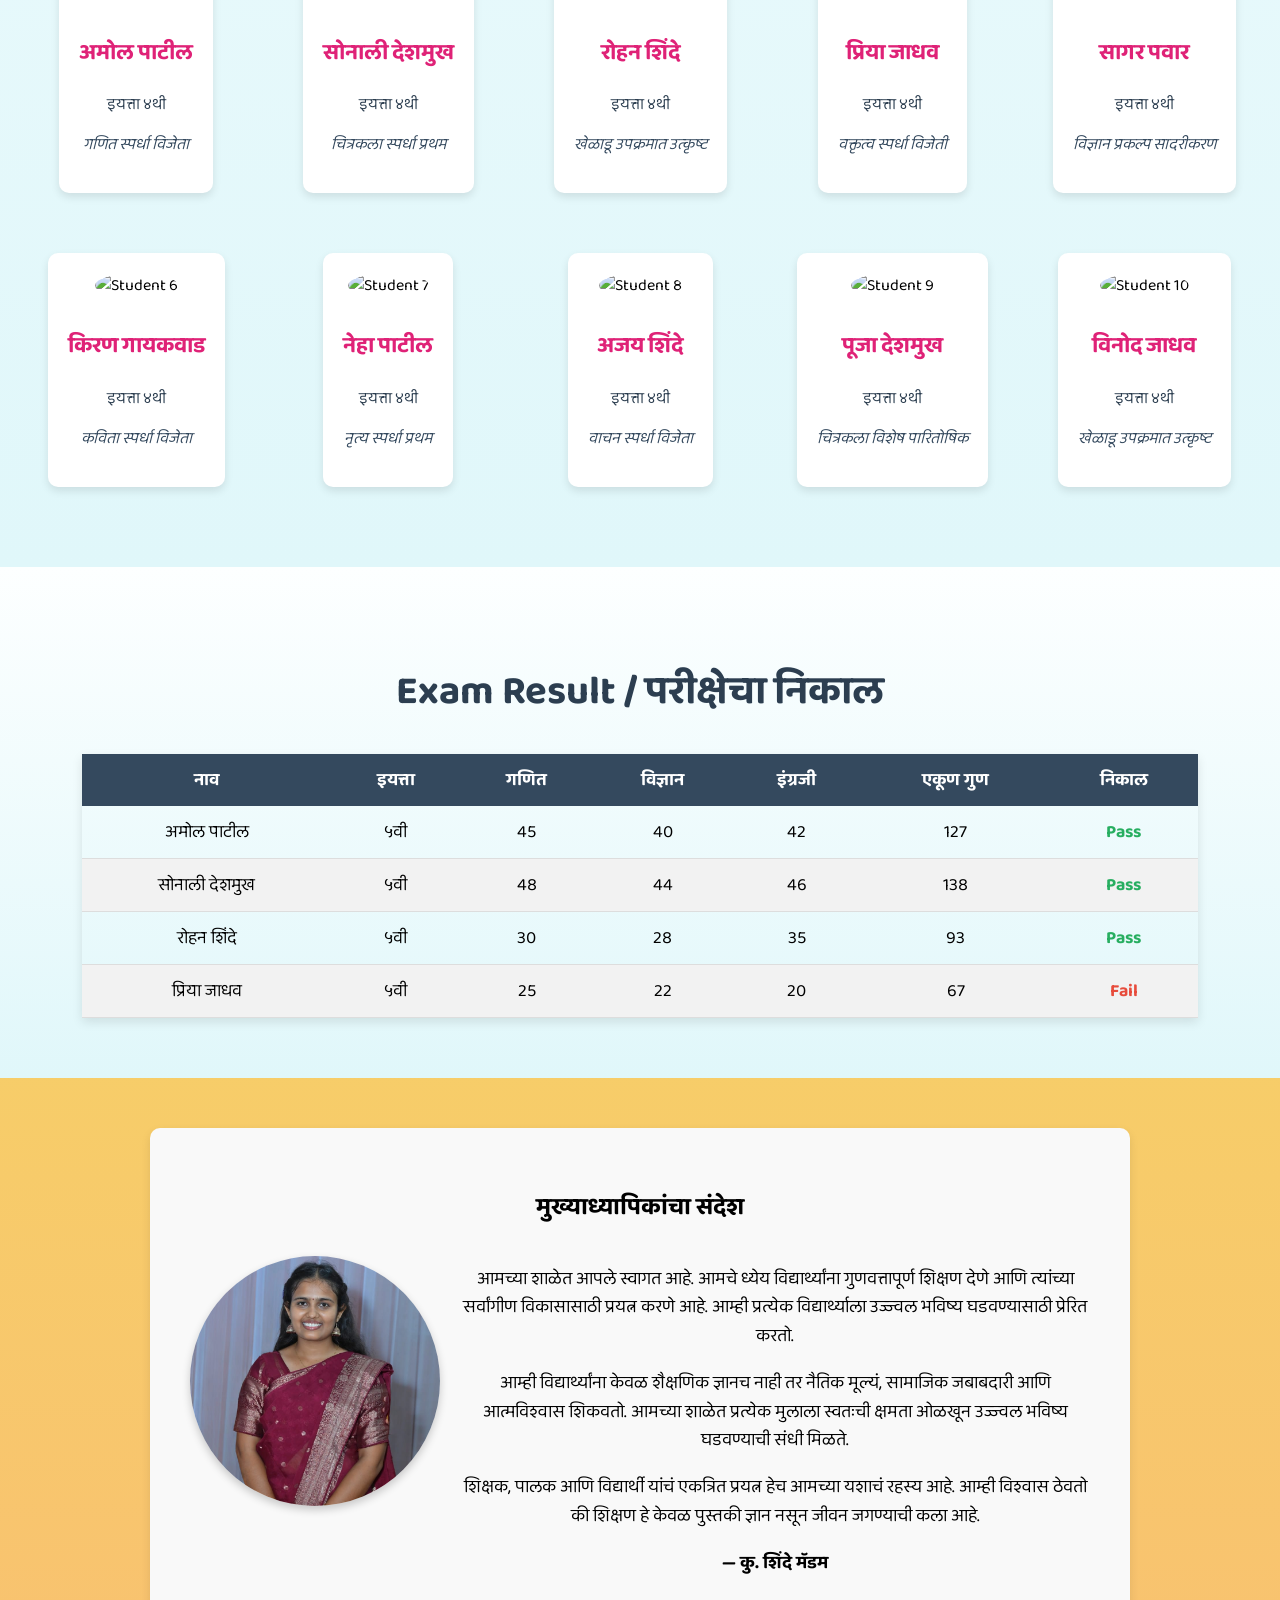
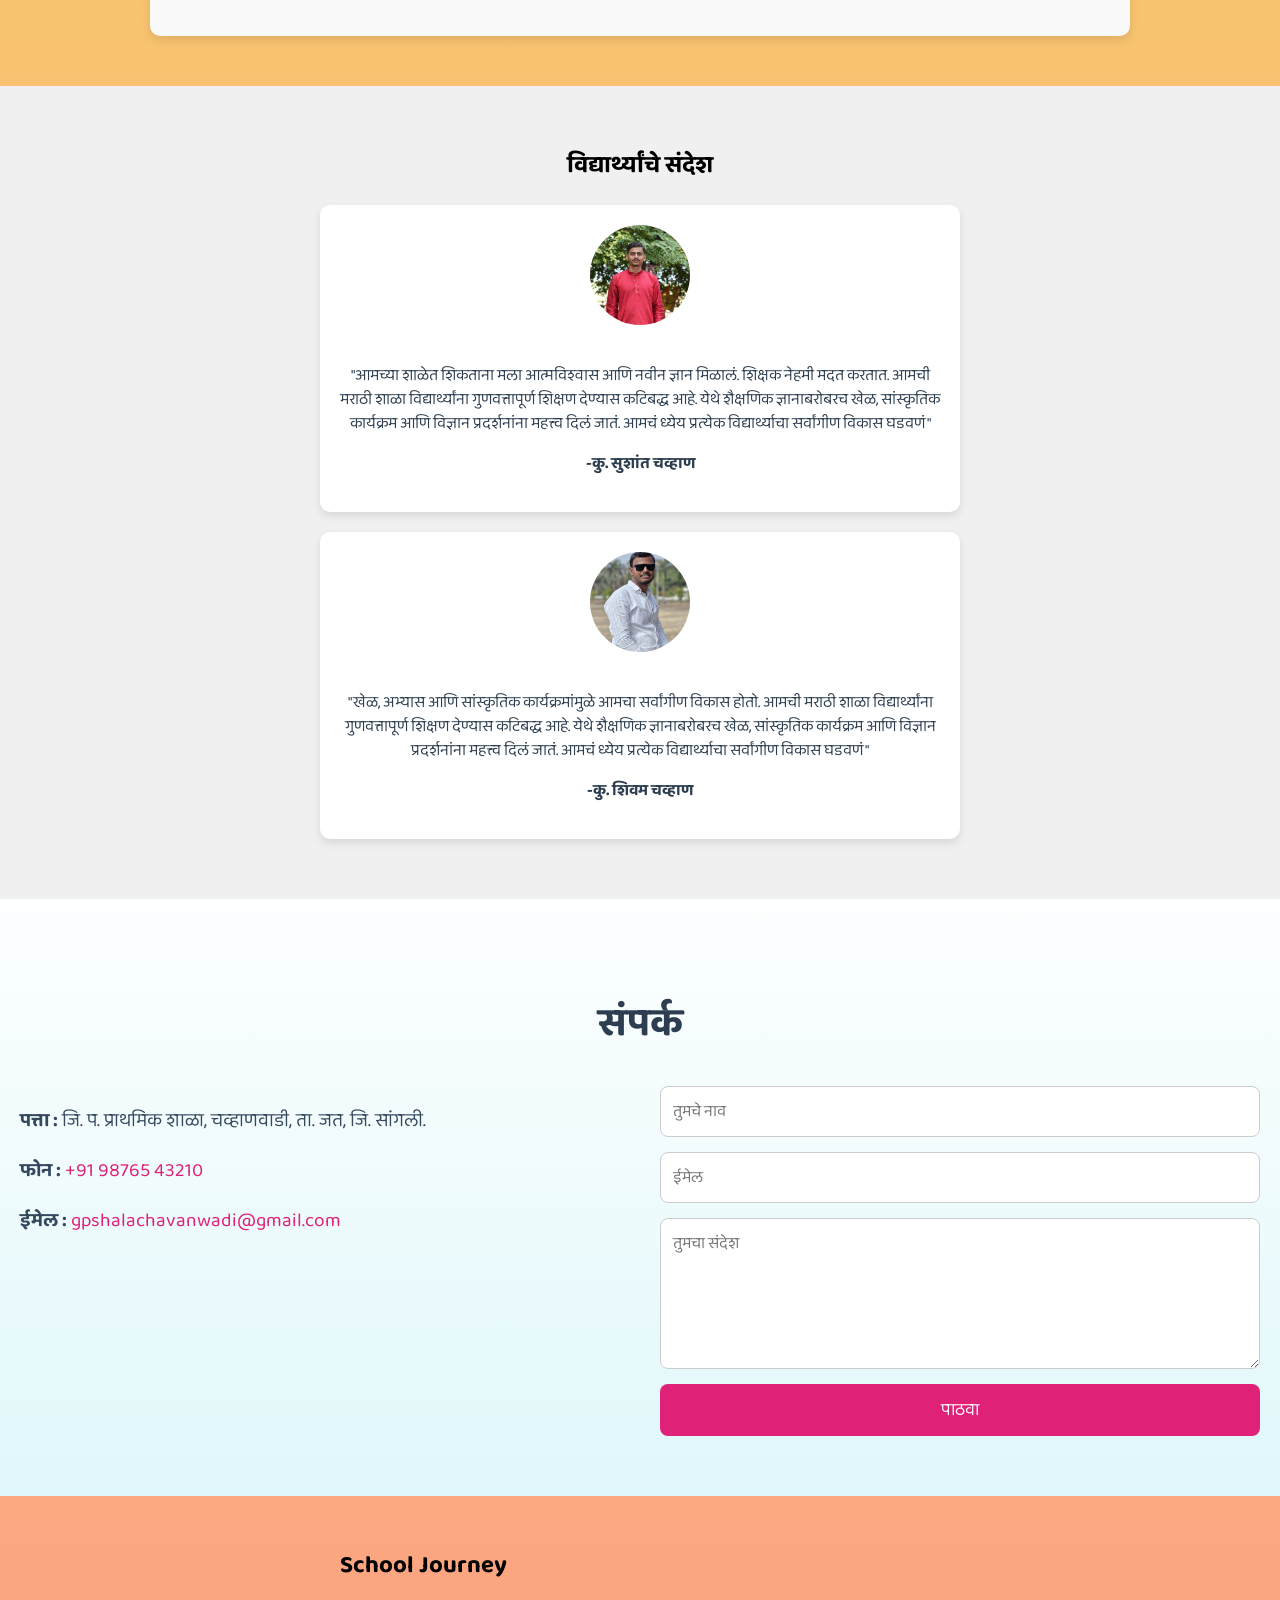
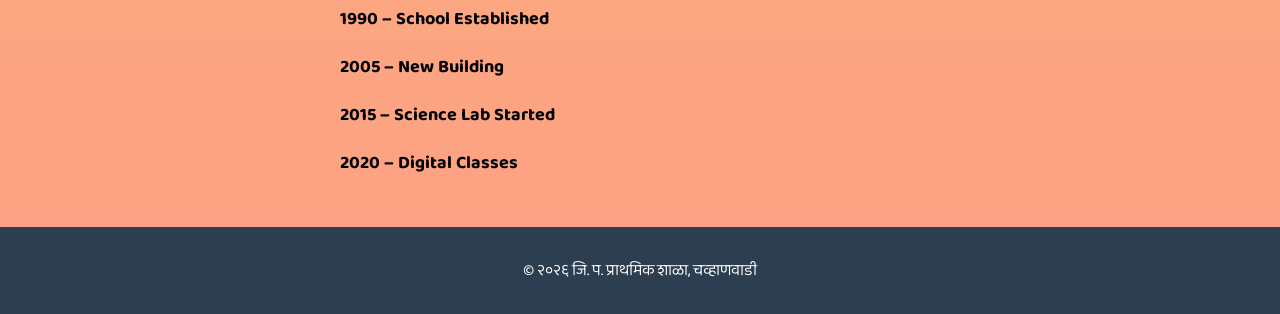
==== commit fe9b755e: "Auto update" ====
--- a/index.html
+++ b/index.html
@@ -23,7 +23,9 @@
 
   <!-- Navigation Menu -->
   <nav>
-    <a href="#dashboard">Dashboard / माहिती फलक</a>
+  <ul>
+    <li><a href="dashboard.html">Dashboard</a></li> <!-- नवीन link -->
+  </ul>
     <a href="#home">Home / मुखपृष्ठ</a>
     <a href="#gallery">Gallery / गॅलरी</a>
     <a href="#faculty">Faculty / शिक्षक</a>
@@ -32,11 +34,6 @@
     <a href="#contact">Contact / संपर्क</a>
   </nav>
 
-  <nav>
-  <ul>
-    <li><a href="dashboard.html">Dashboard</a></li> <!-- नवीन link -->
-  </ul>
-</nav>
 
 
   <!-- News Ticker Section -->
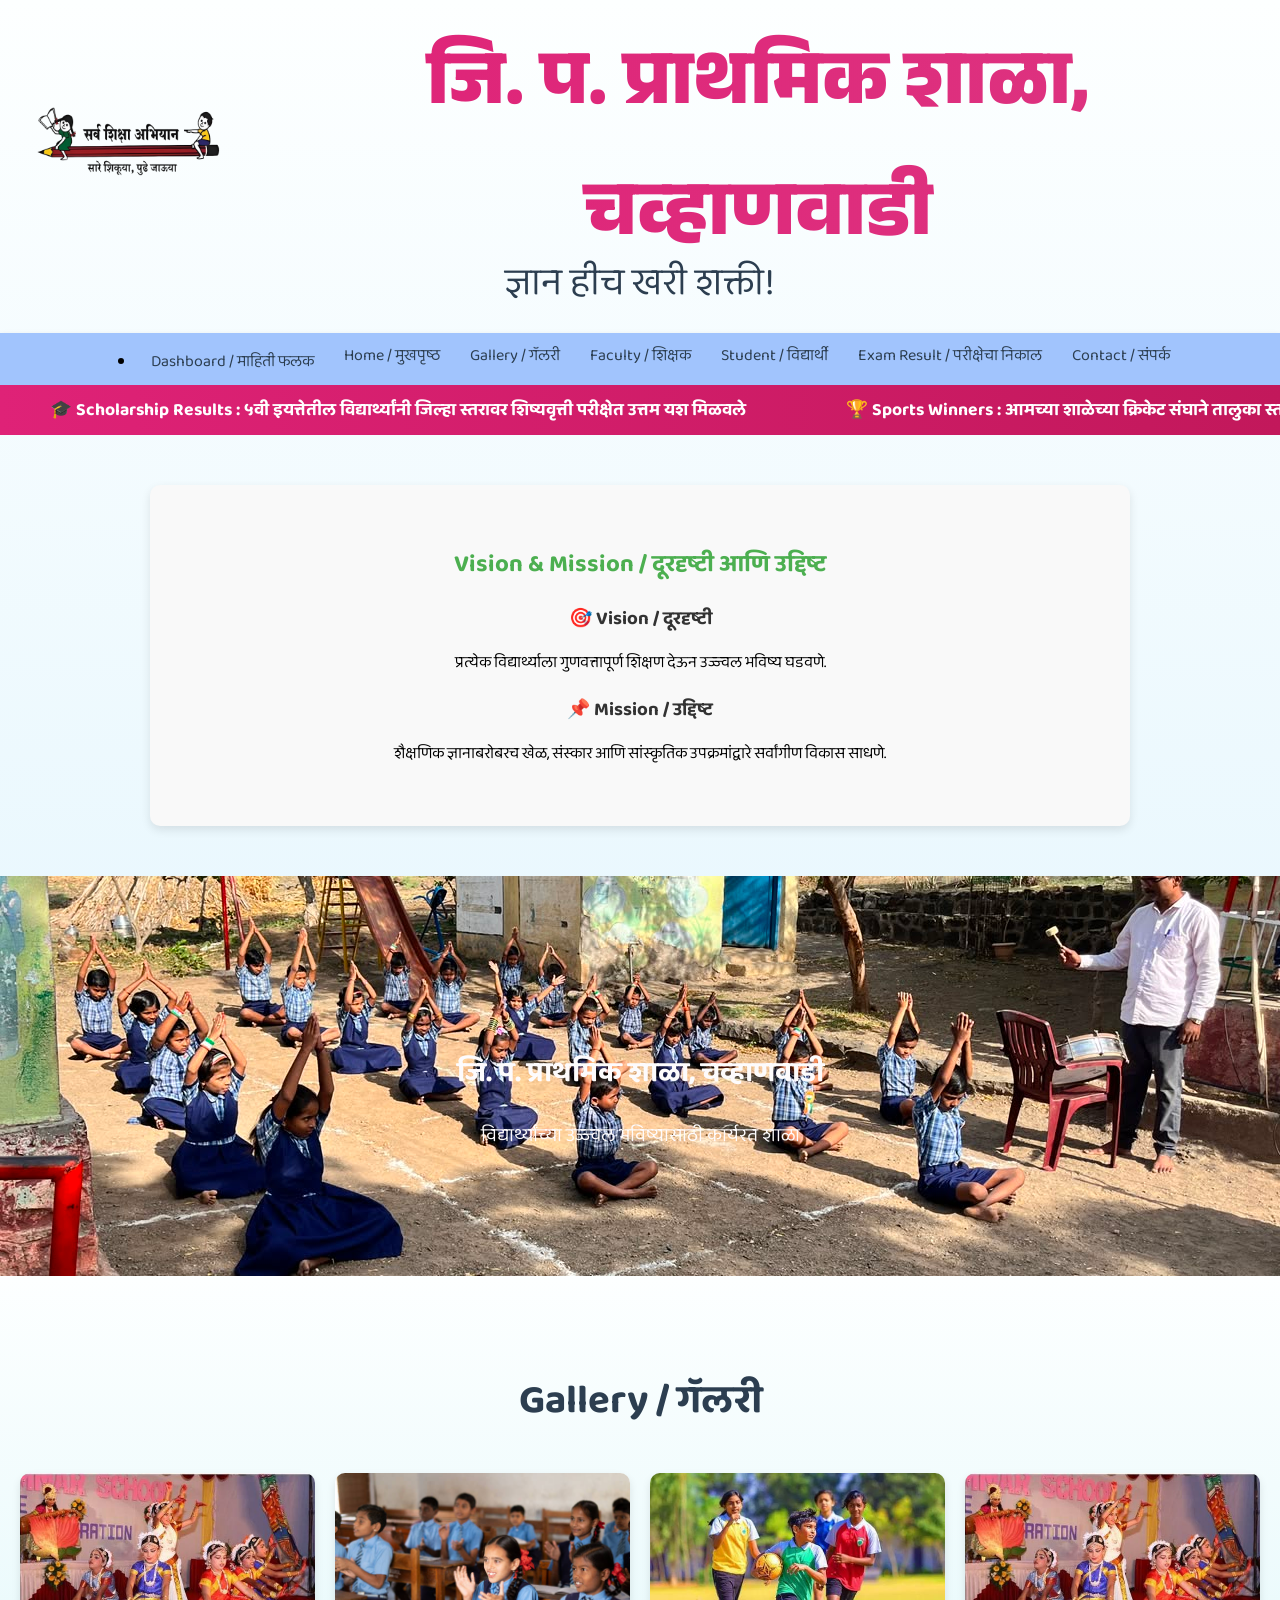
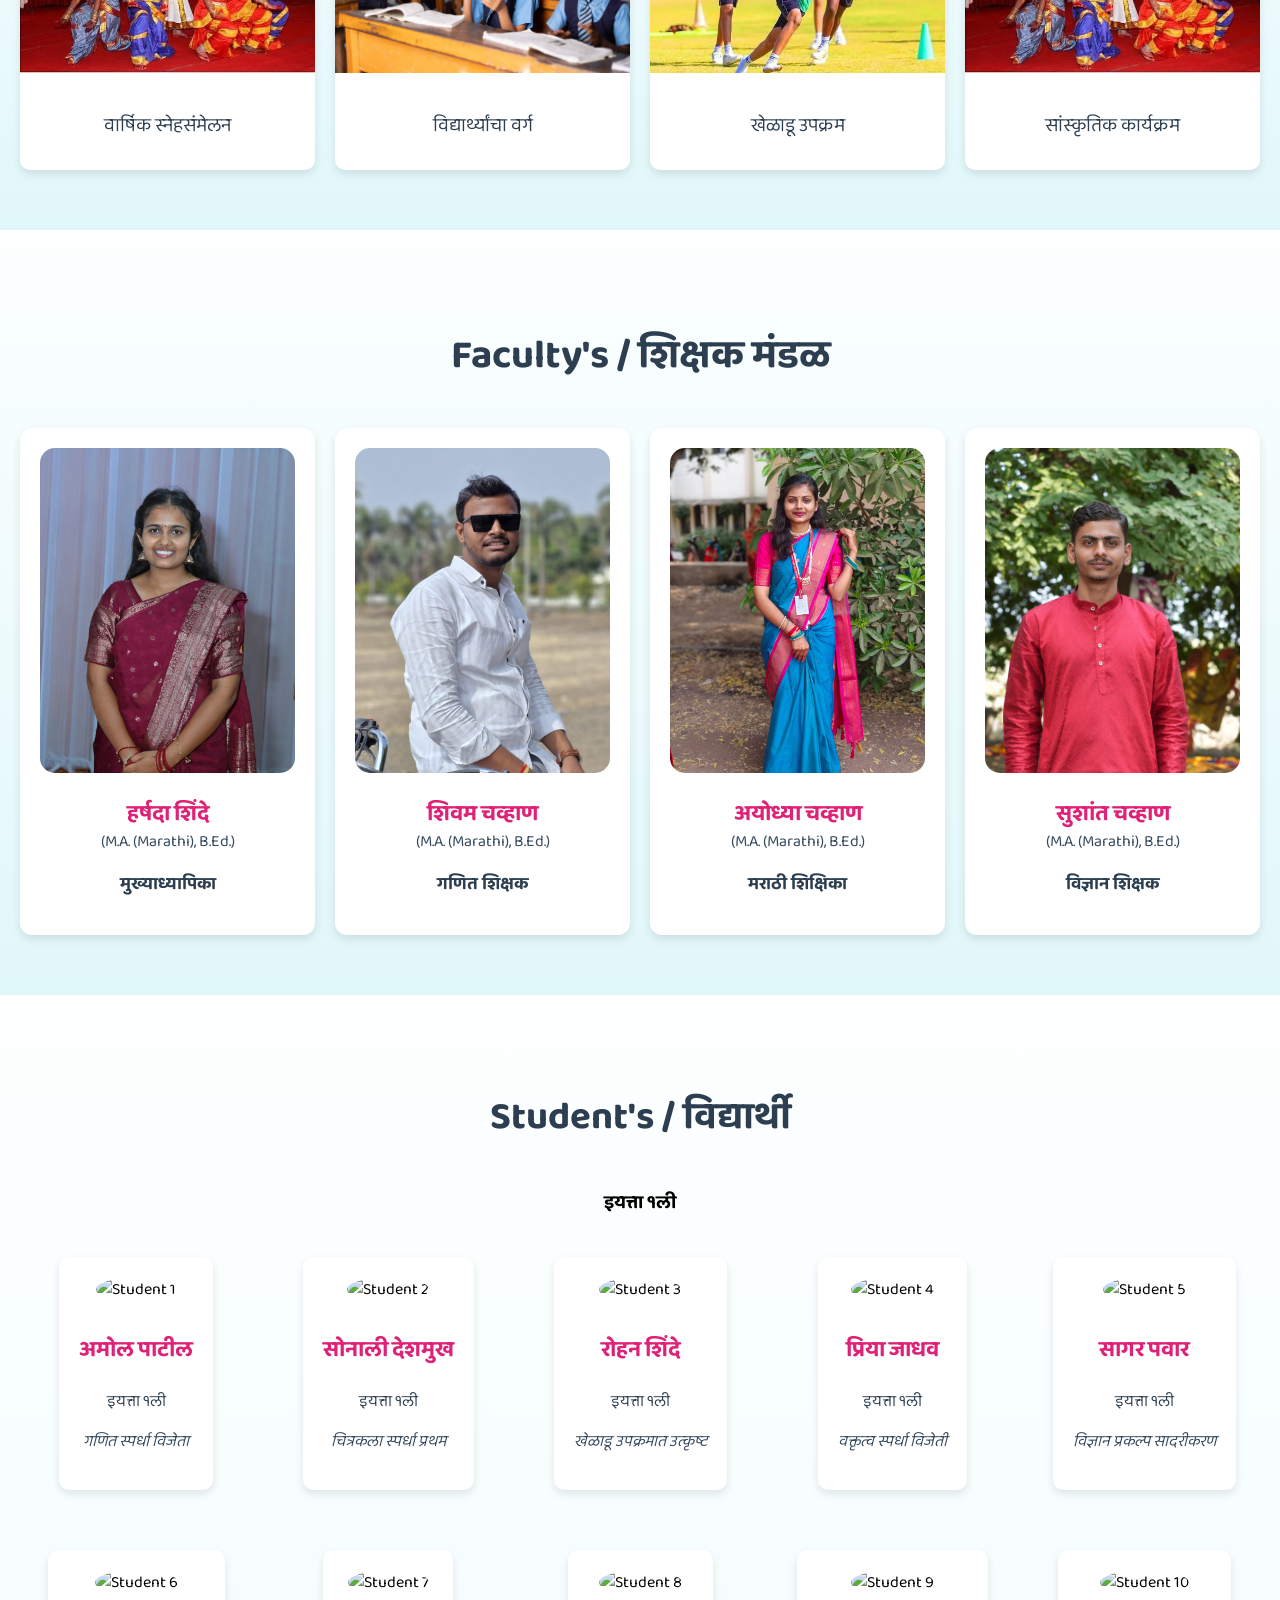
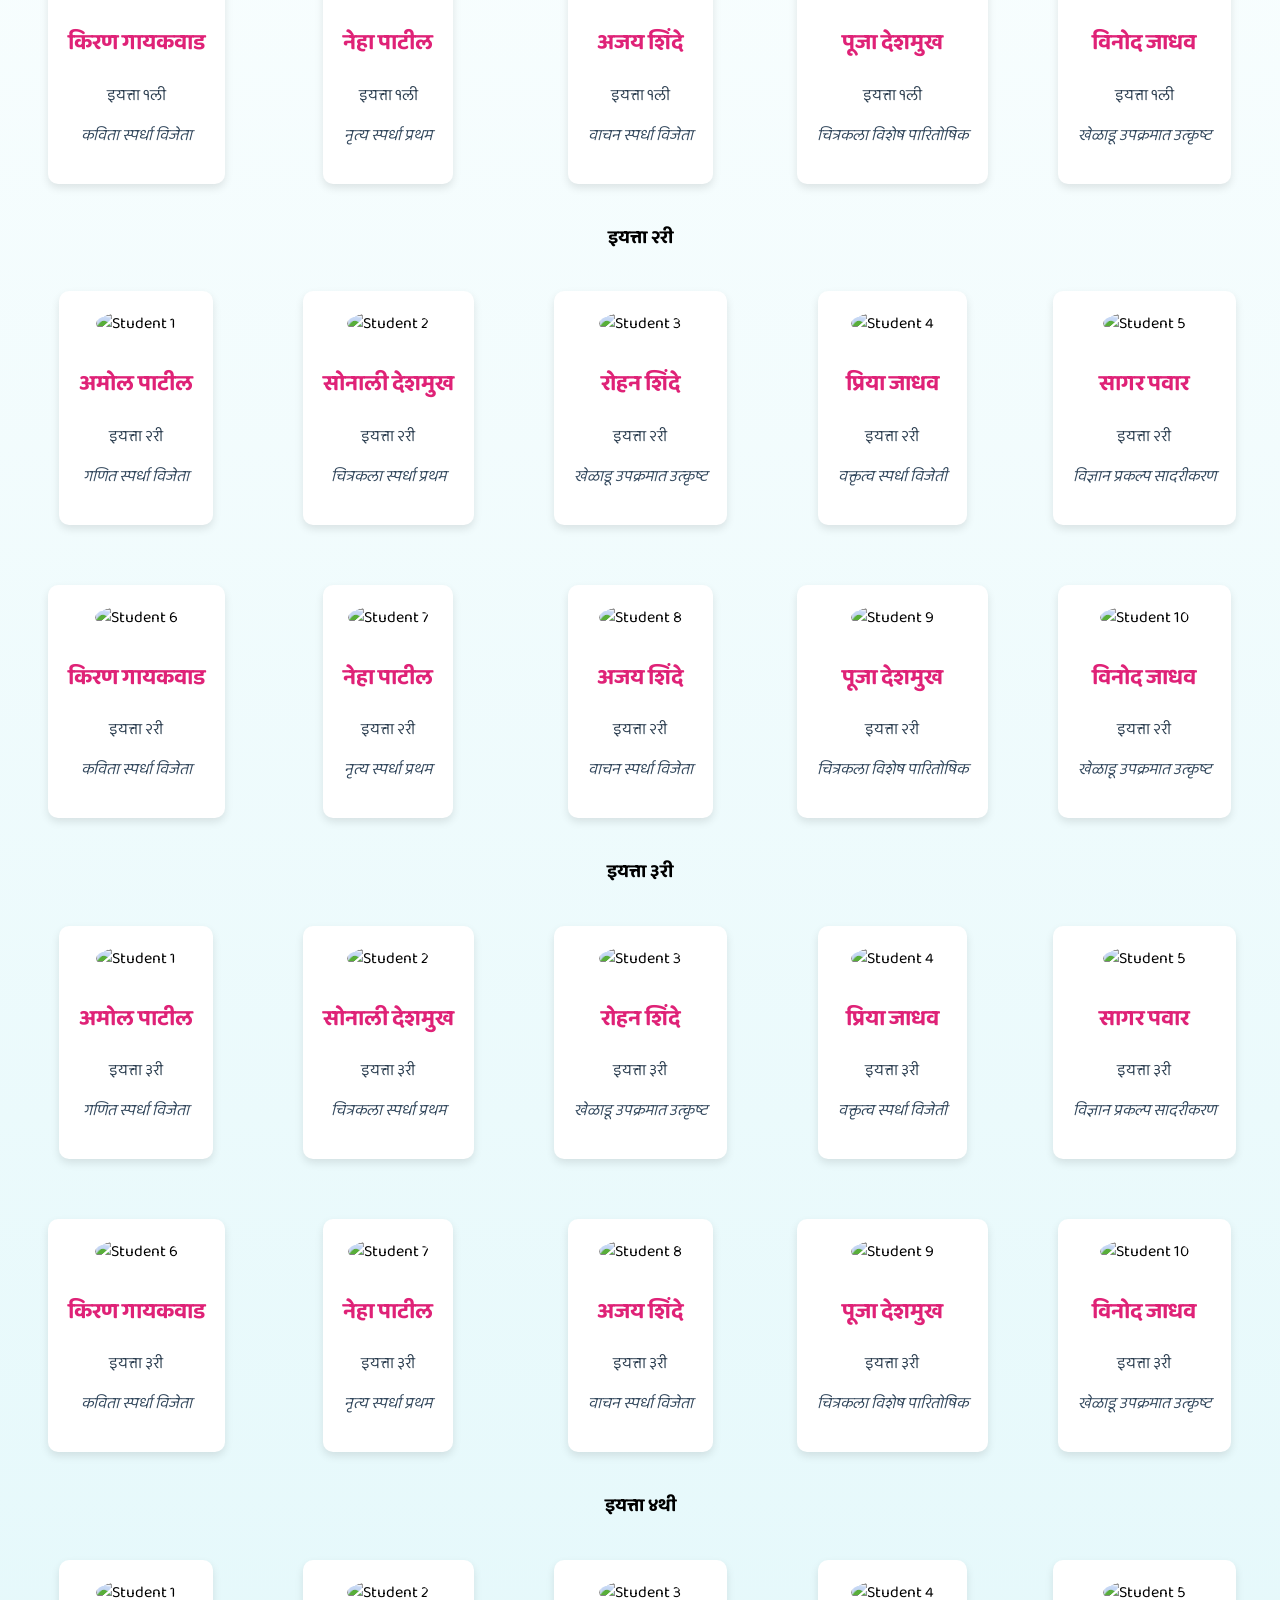
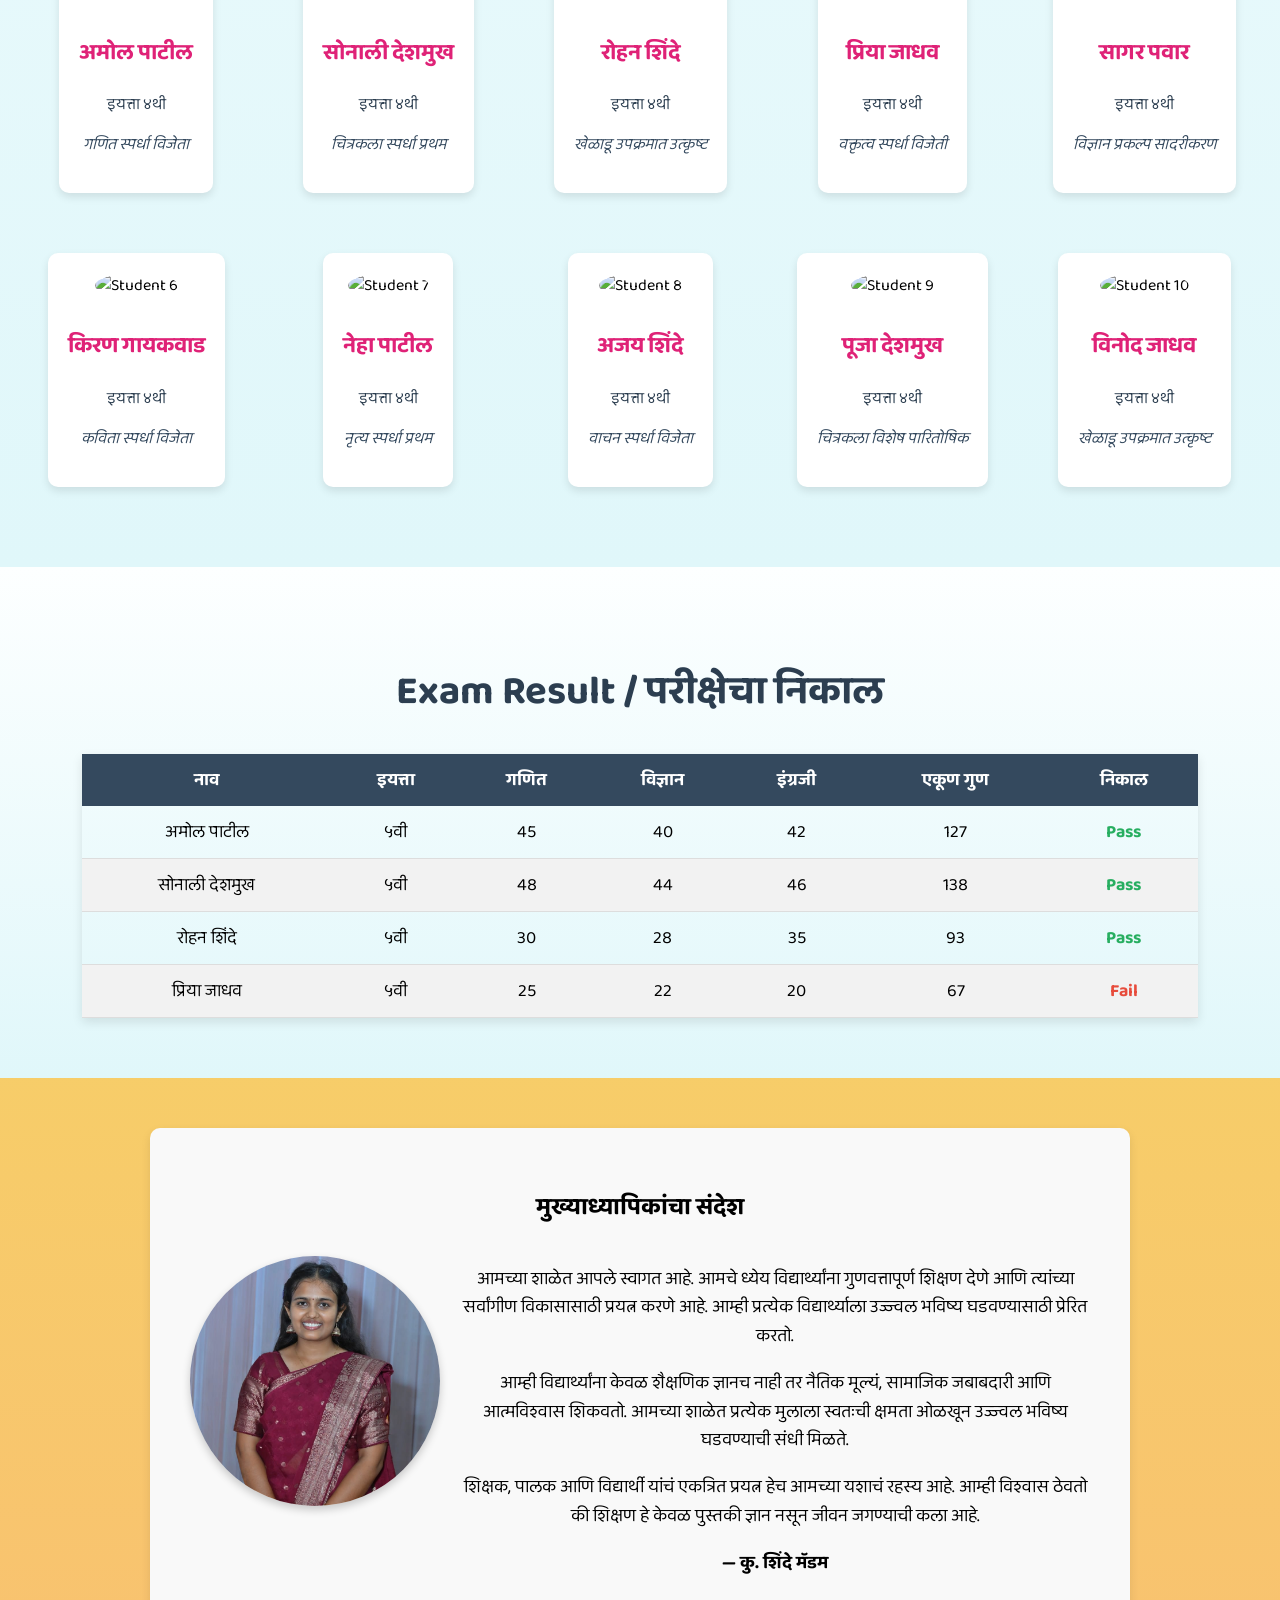
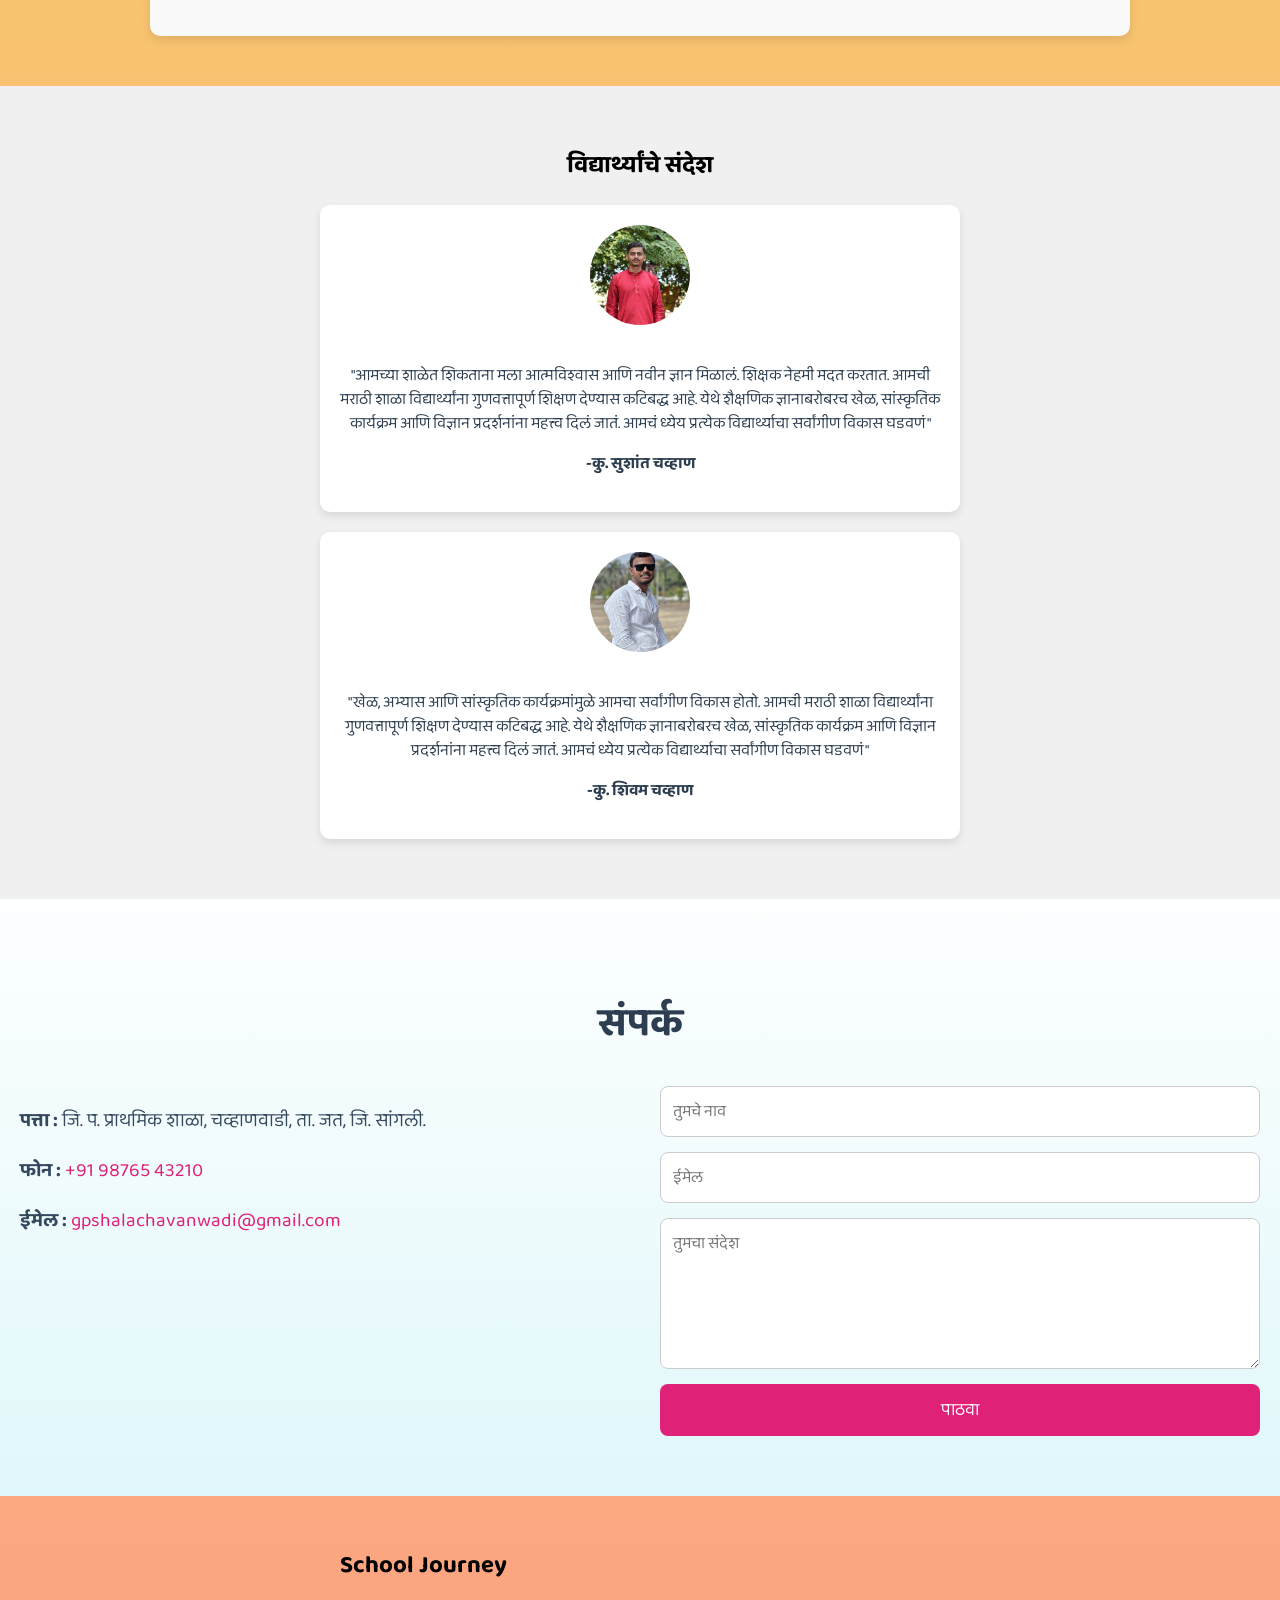
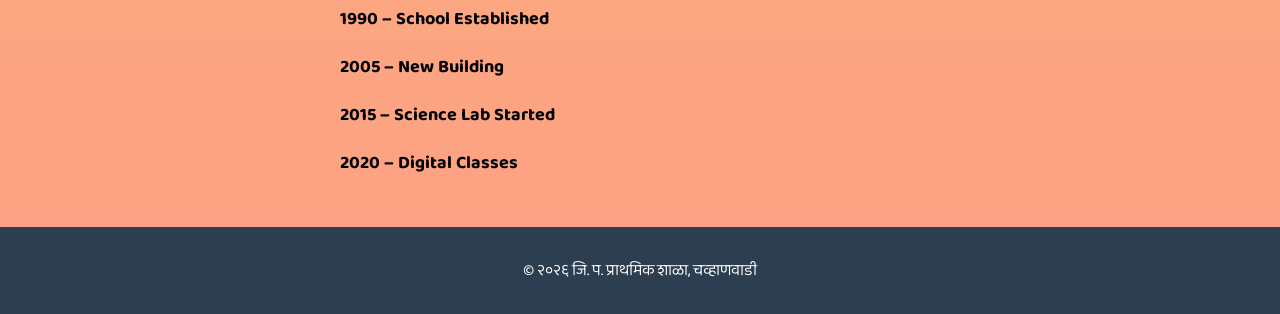
==== commit 77a30e15: "Auto update" ====
--- a/index.html
+++ b/index.html
@@ -24,7 +24,7 @@
   <!-- Navigation Menu -->
   <nav>
   <ul>
-    <li><a href="dashboard.html">Dashboard</a></li> <!-- नवीन link -->
+    <li><a href="dashboard.html">Dashboard / माहिती फलक</a></li> <!-- नवीन link -->
   </ul>
     <a href="#home">Home / मुखपृष्ठ</a>
     <a href="#gallery">Gallery / गॅलरी</a>
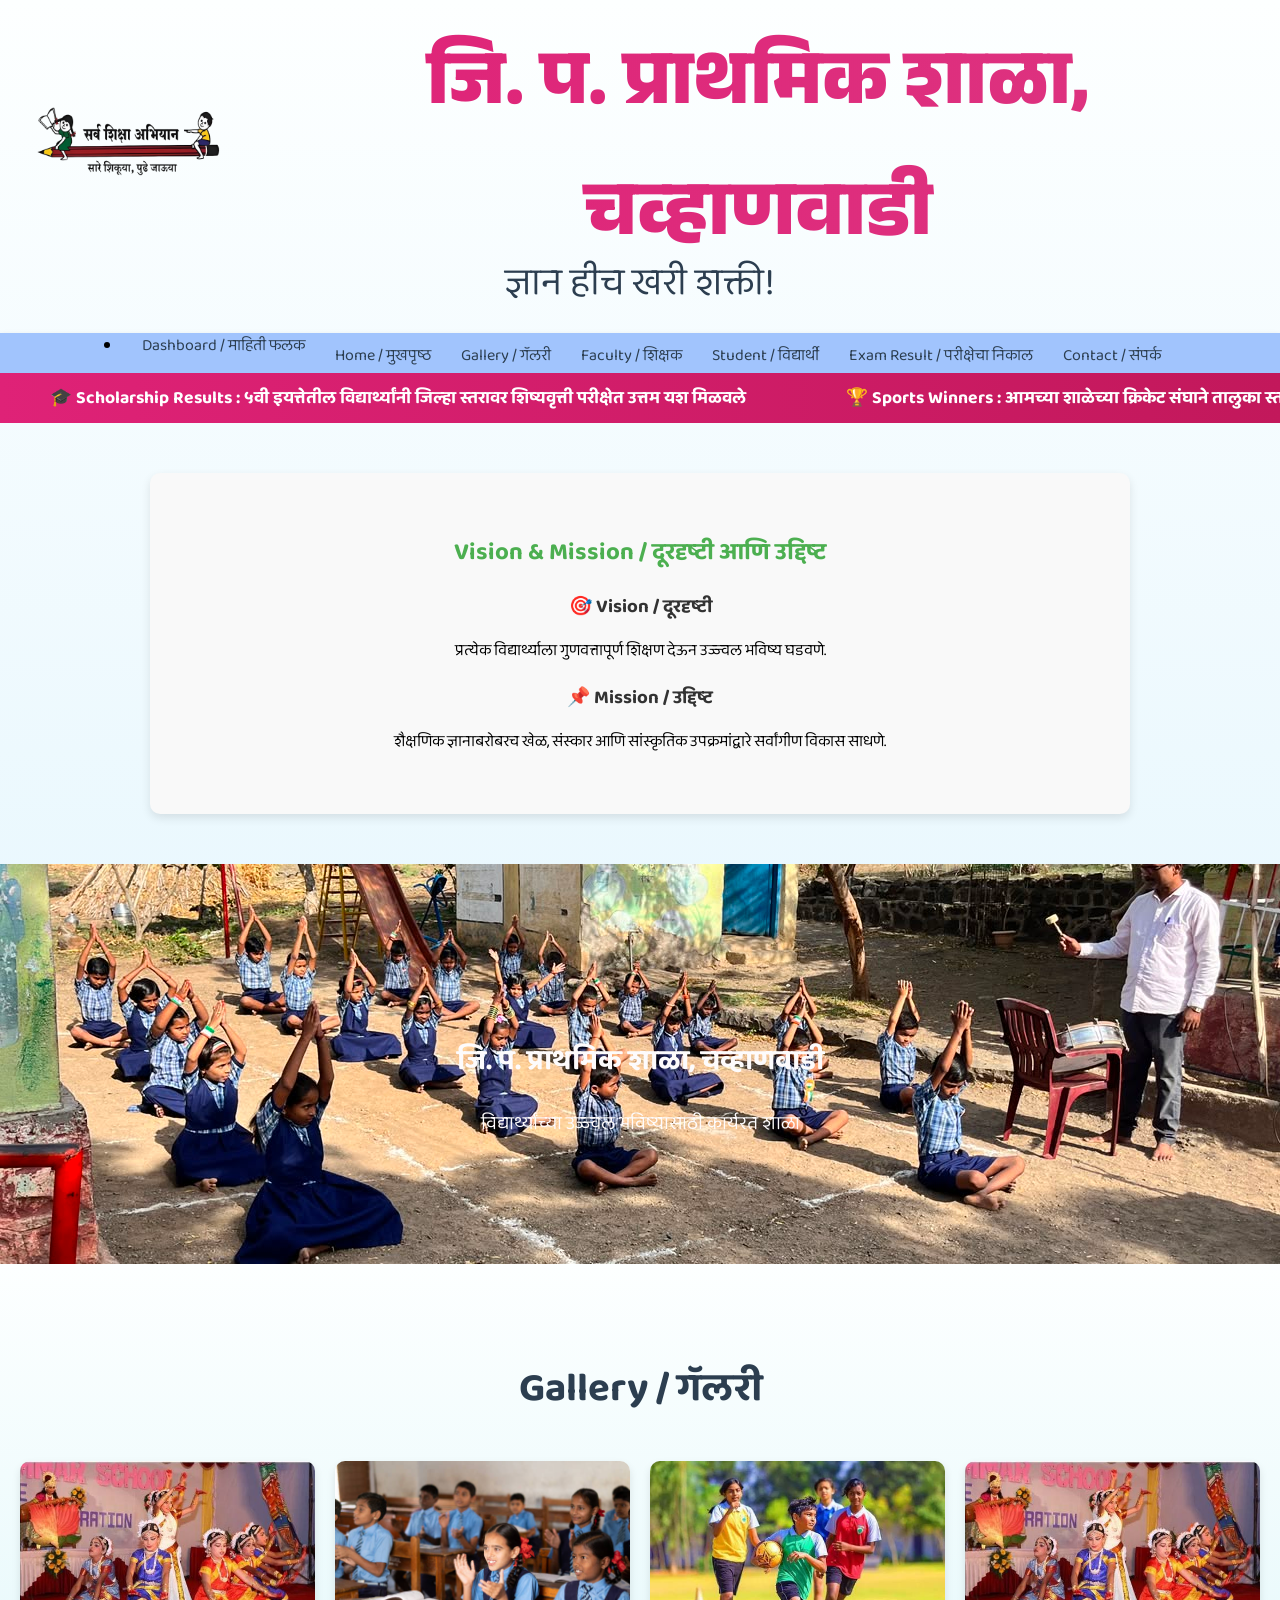
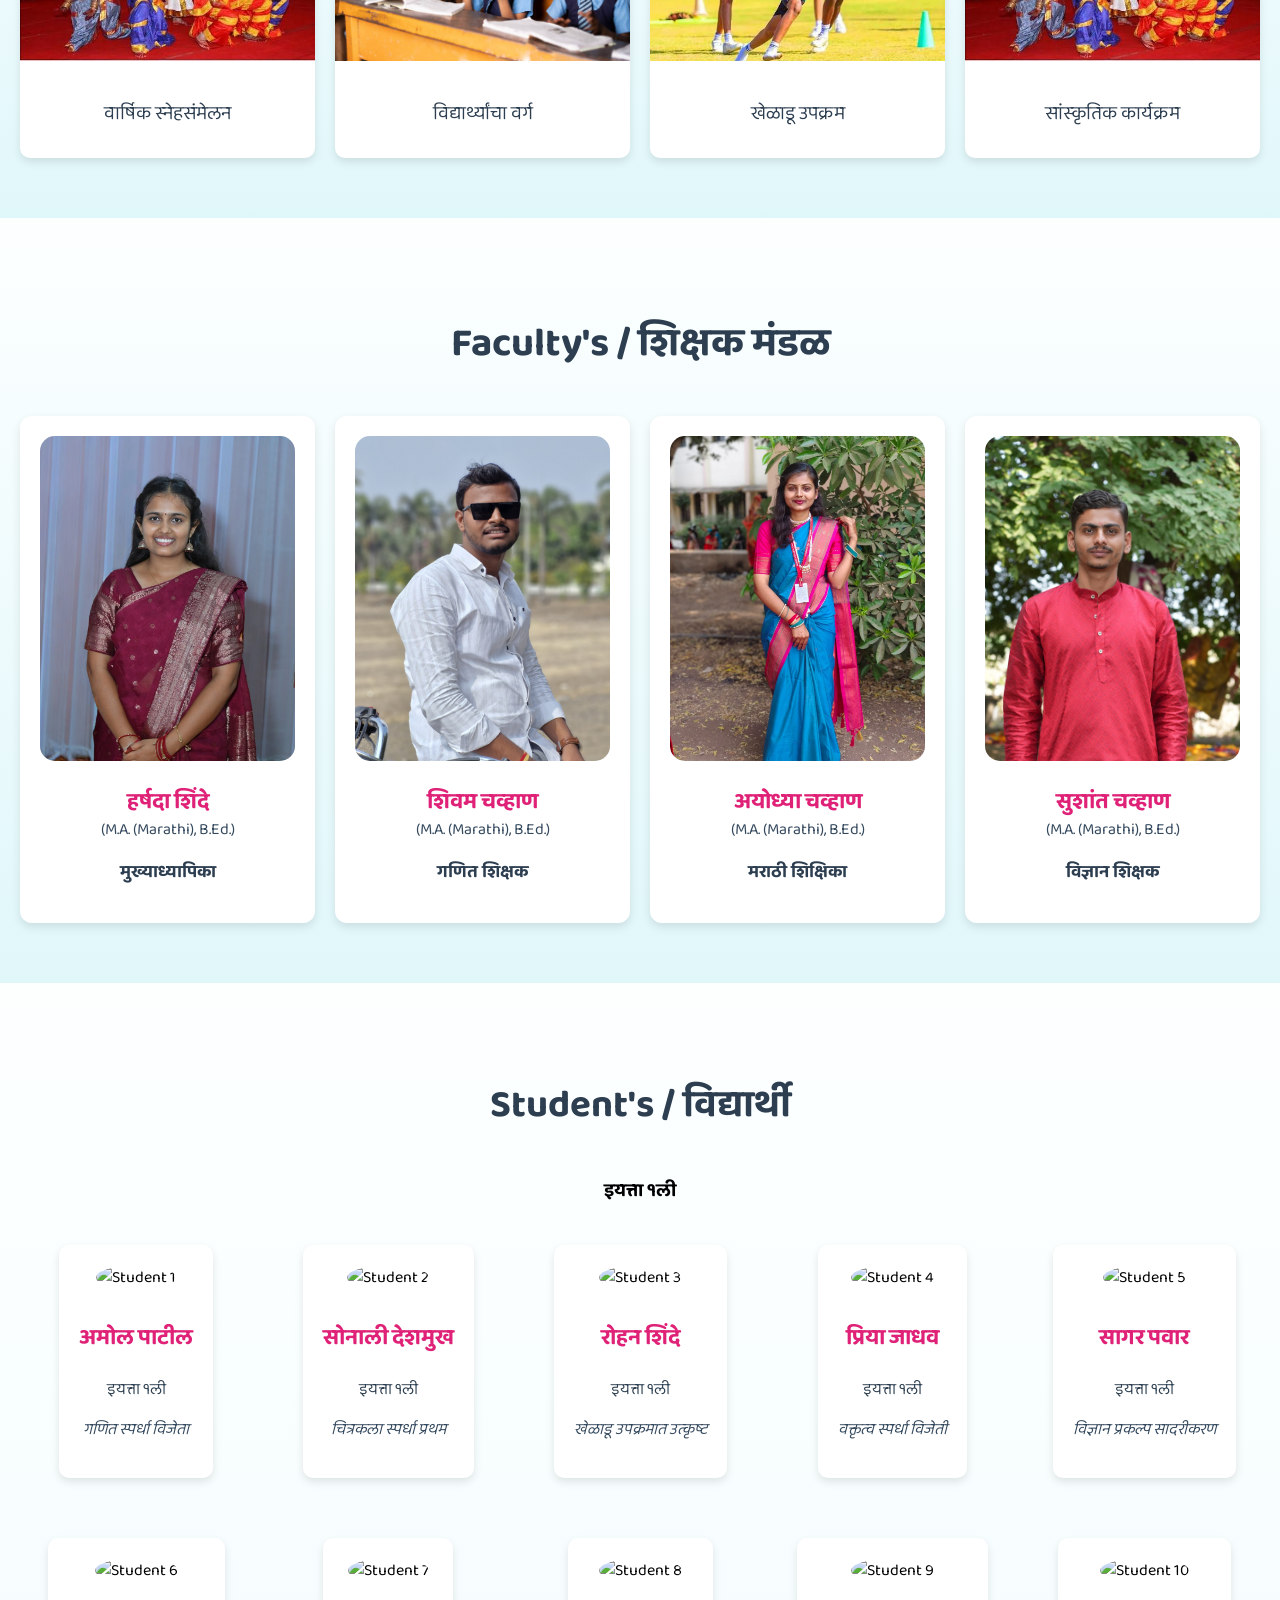
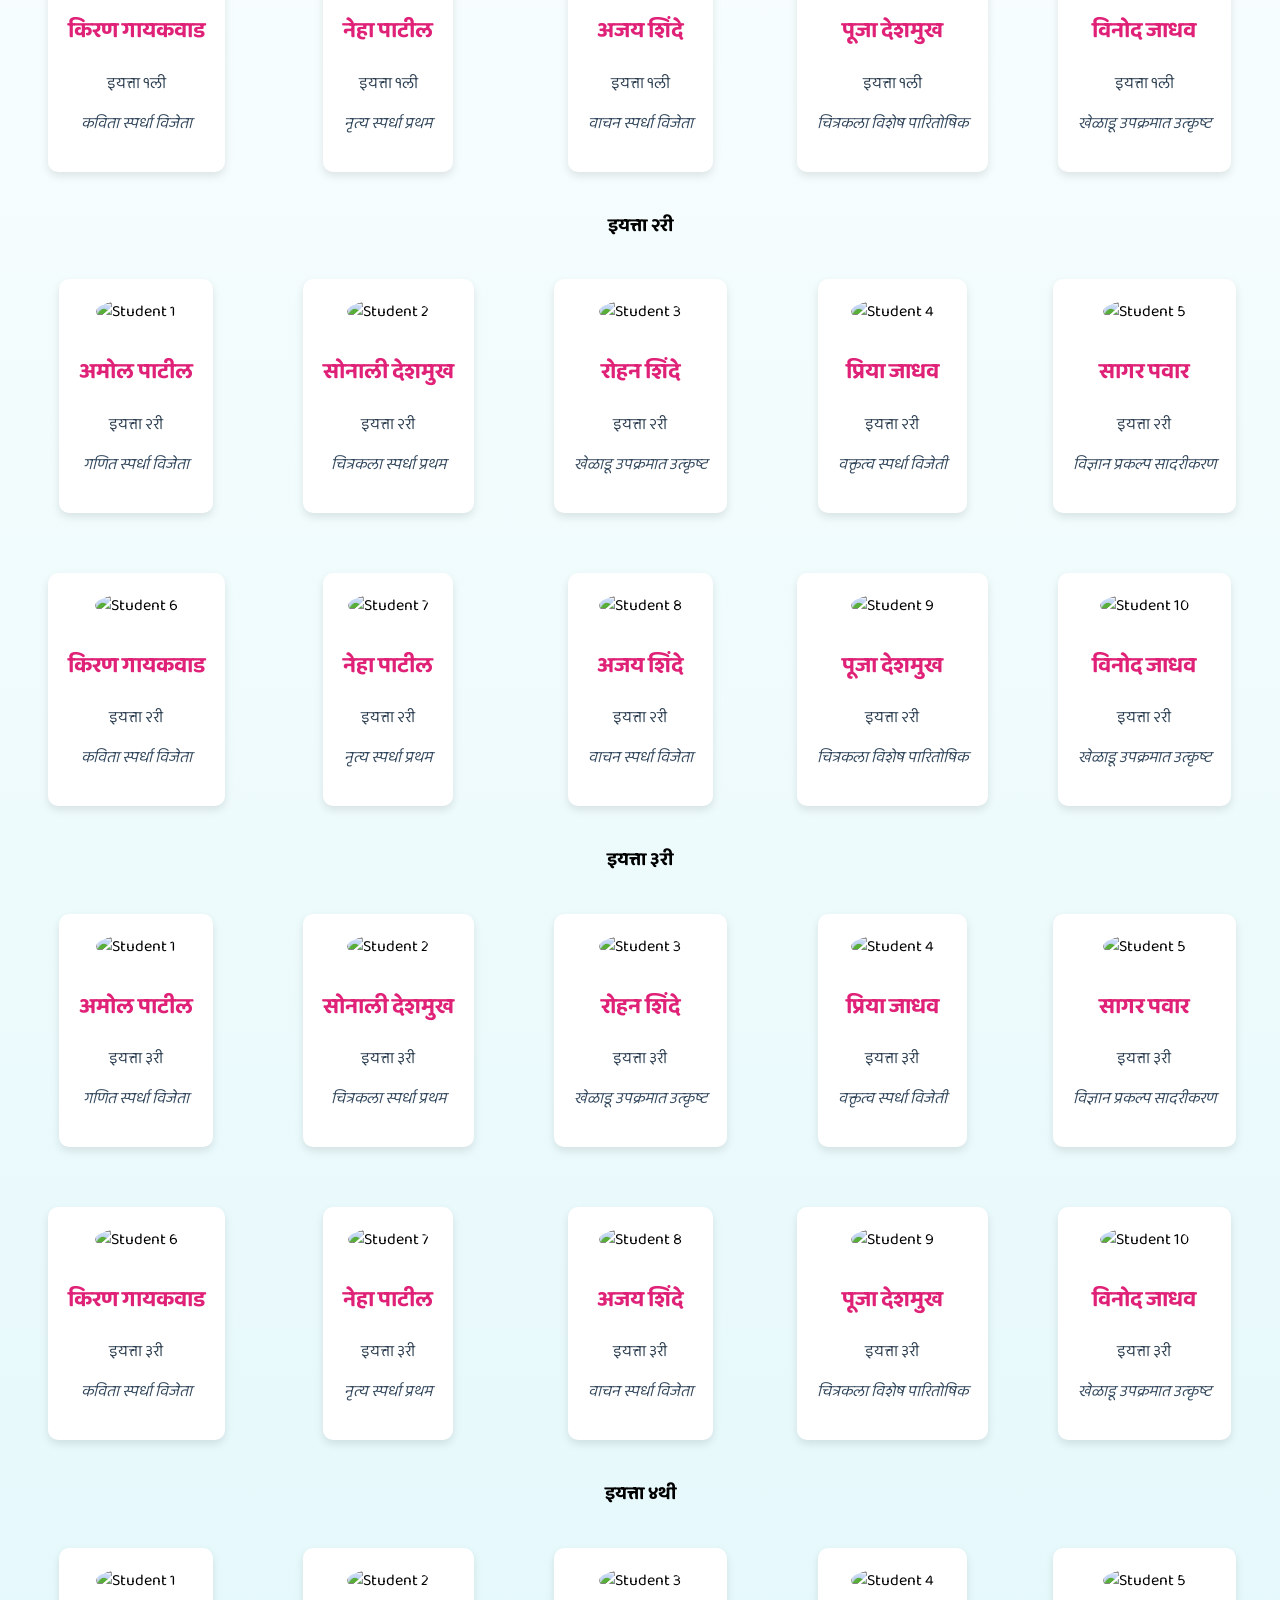
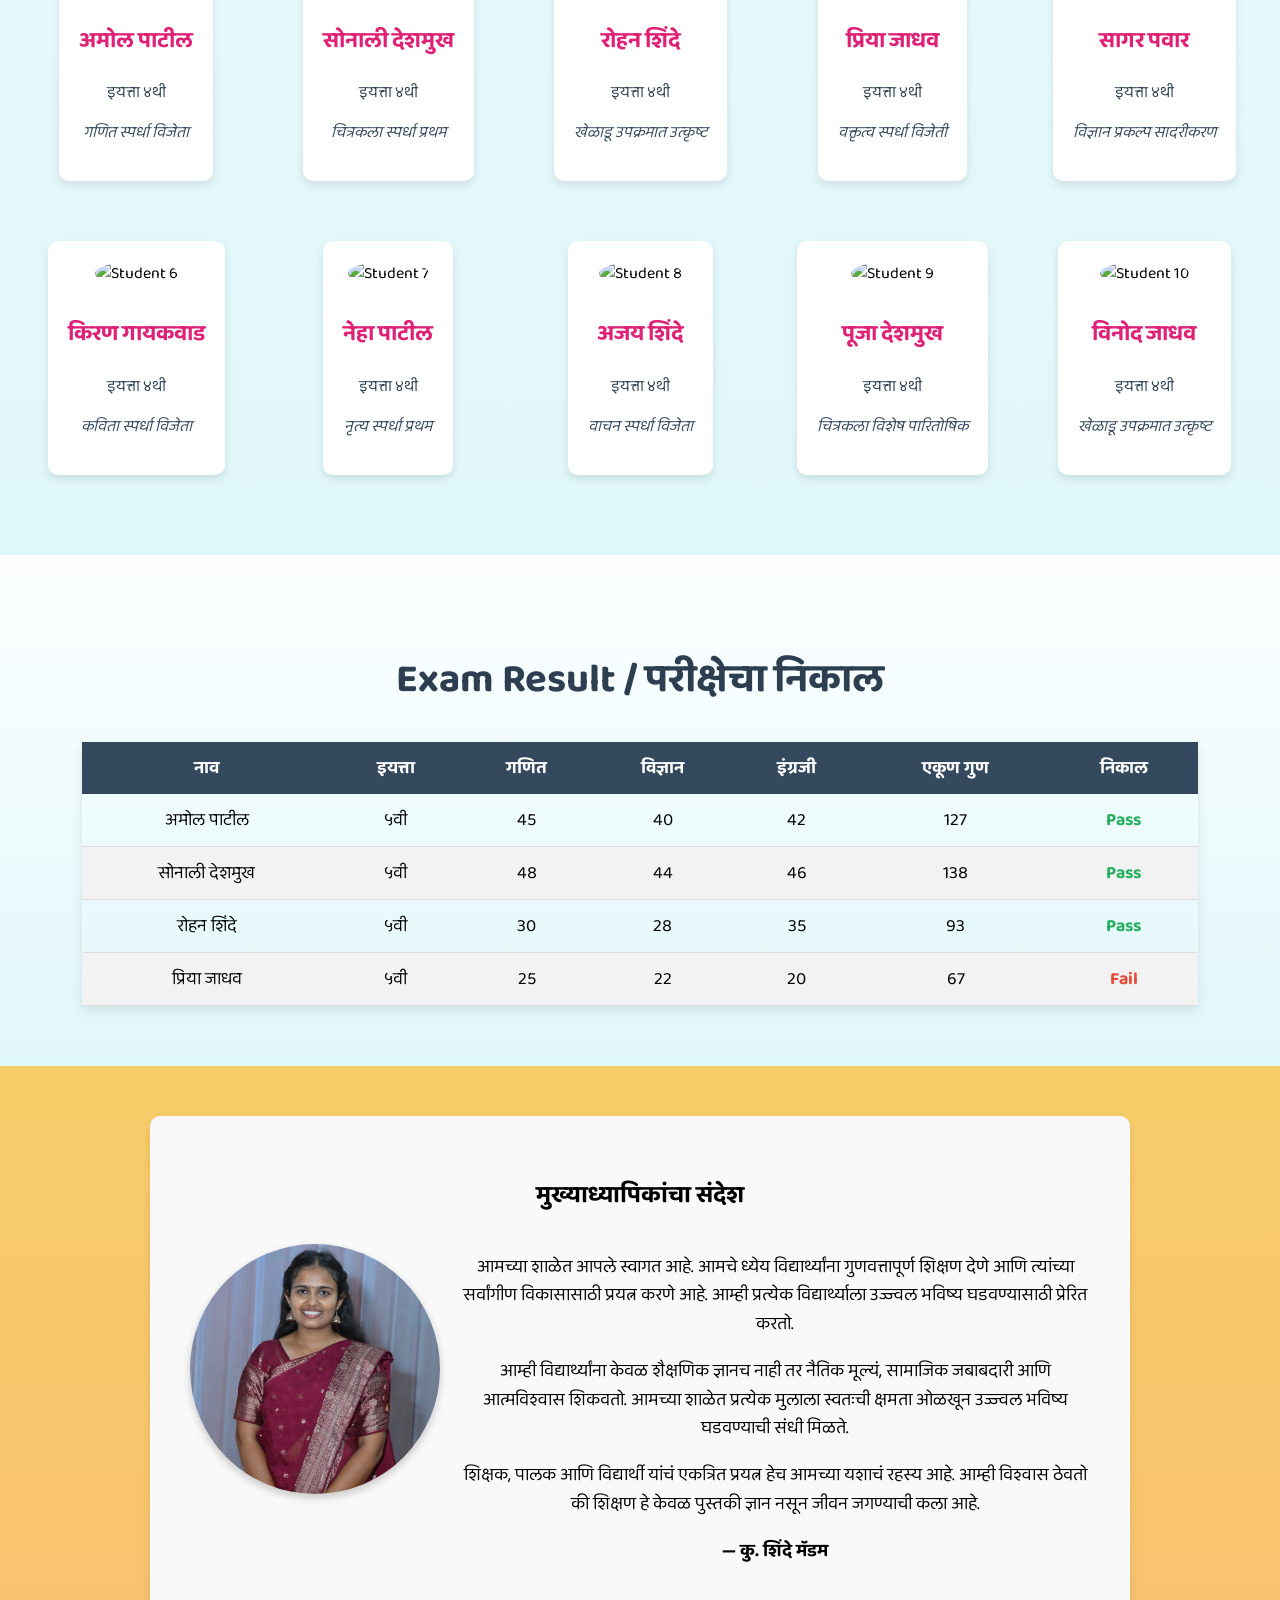
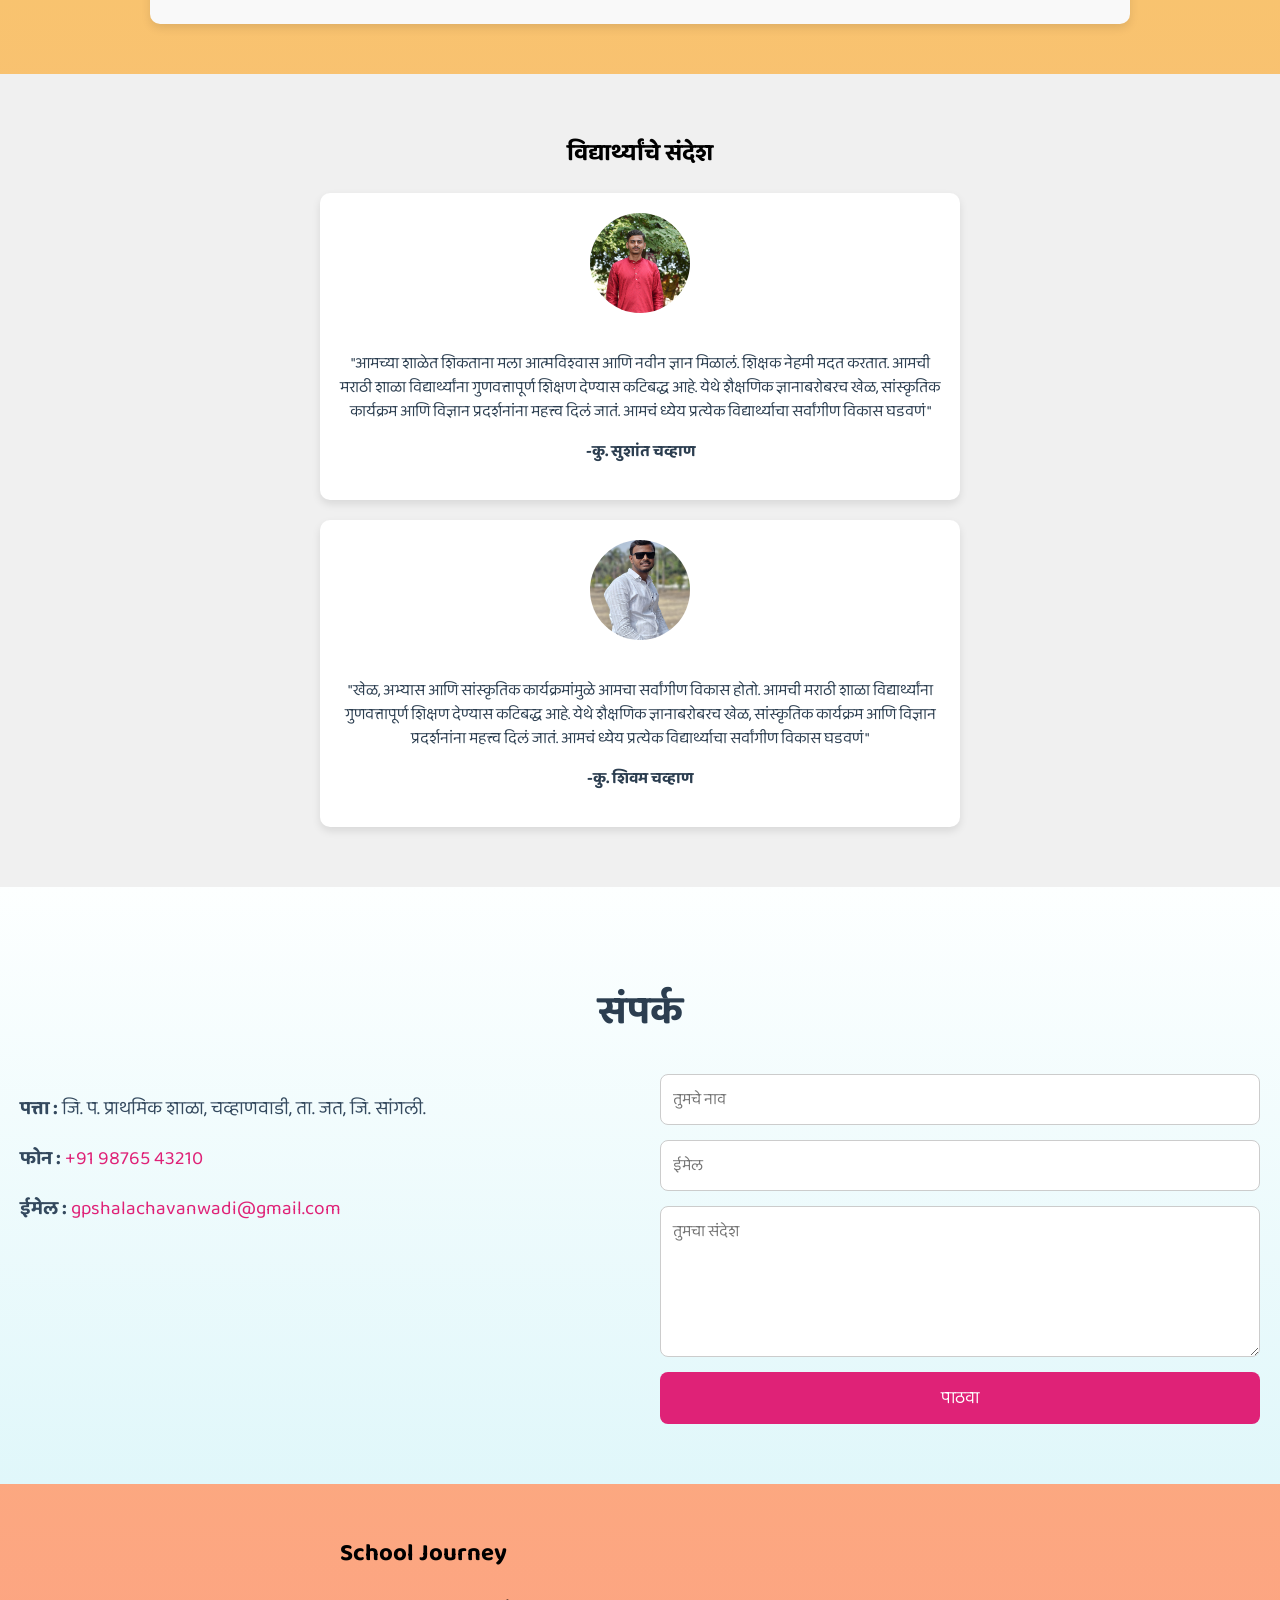
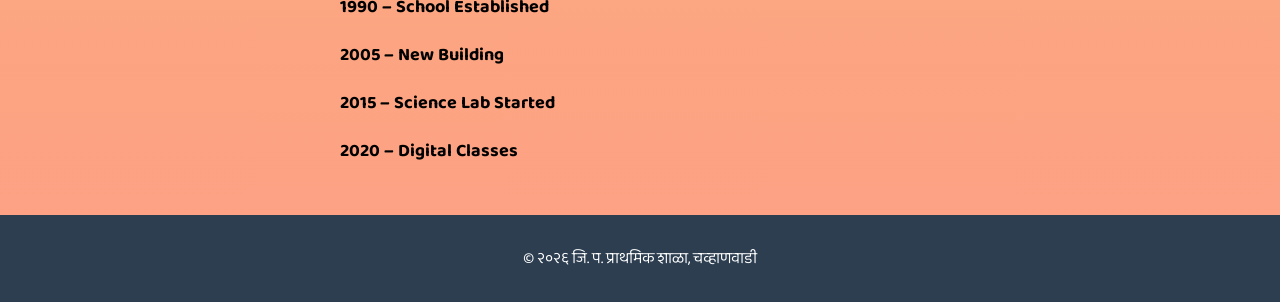
==== commit 937ac748: "Auto update" ====
--- a/index.html
+++ b/index.html
@@ -23,9 +23,7 @@
 
   <!-- Navigation Menu -->
   <nav>
-  <ul>
     <li><a href="dashboard.html">Dashboard / माहिती फलक</a></li> <!-- नवीन link -->
-  </ul>
     <a href="#home">Home / मुखपृष्ठ</a>
     <a href="#gallery">Gallery / गॅलरी</a>
     <a href="#faculty">Faculty / शिक्षक</a>
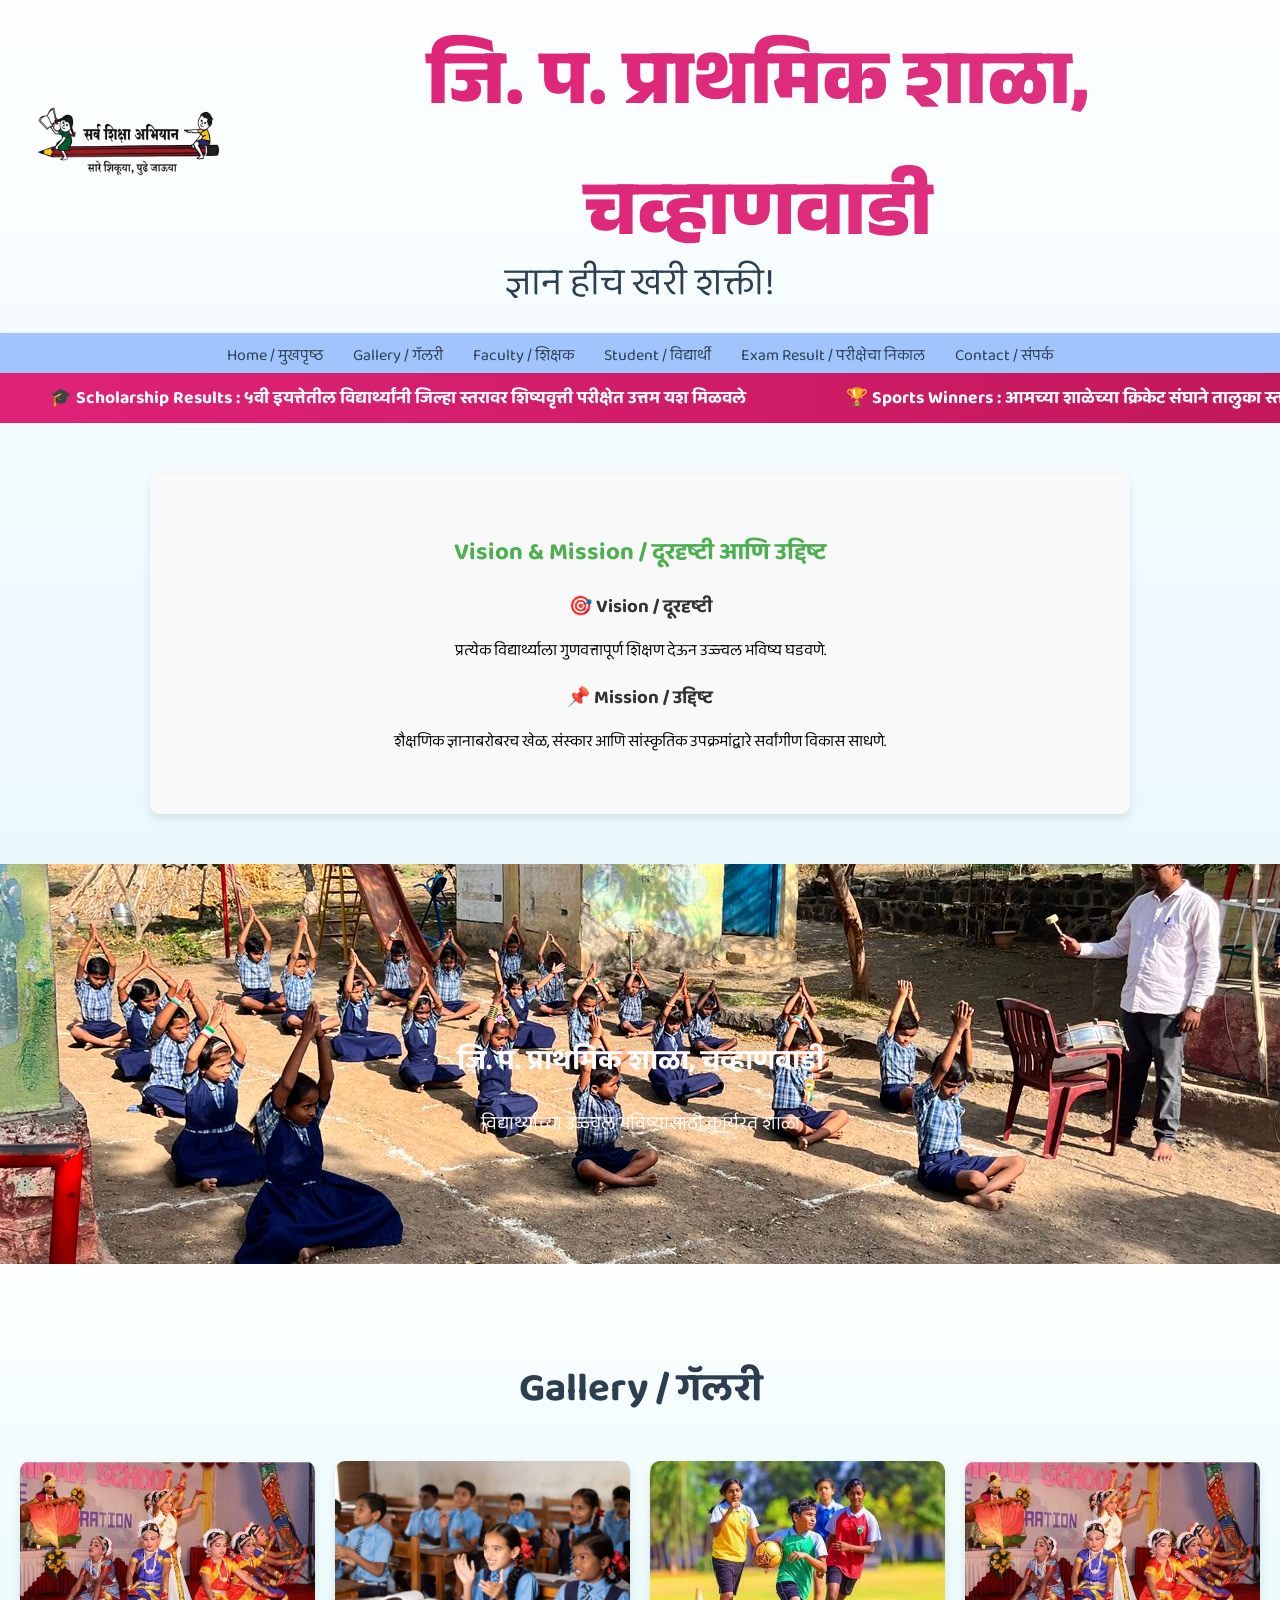
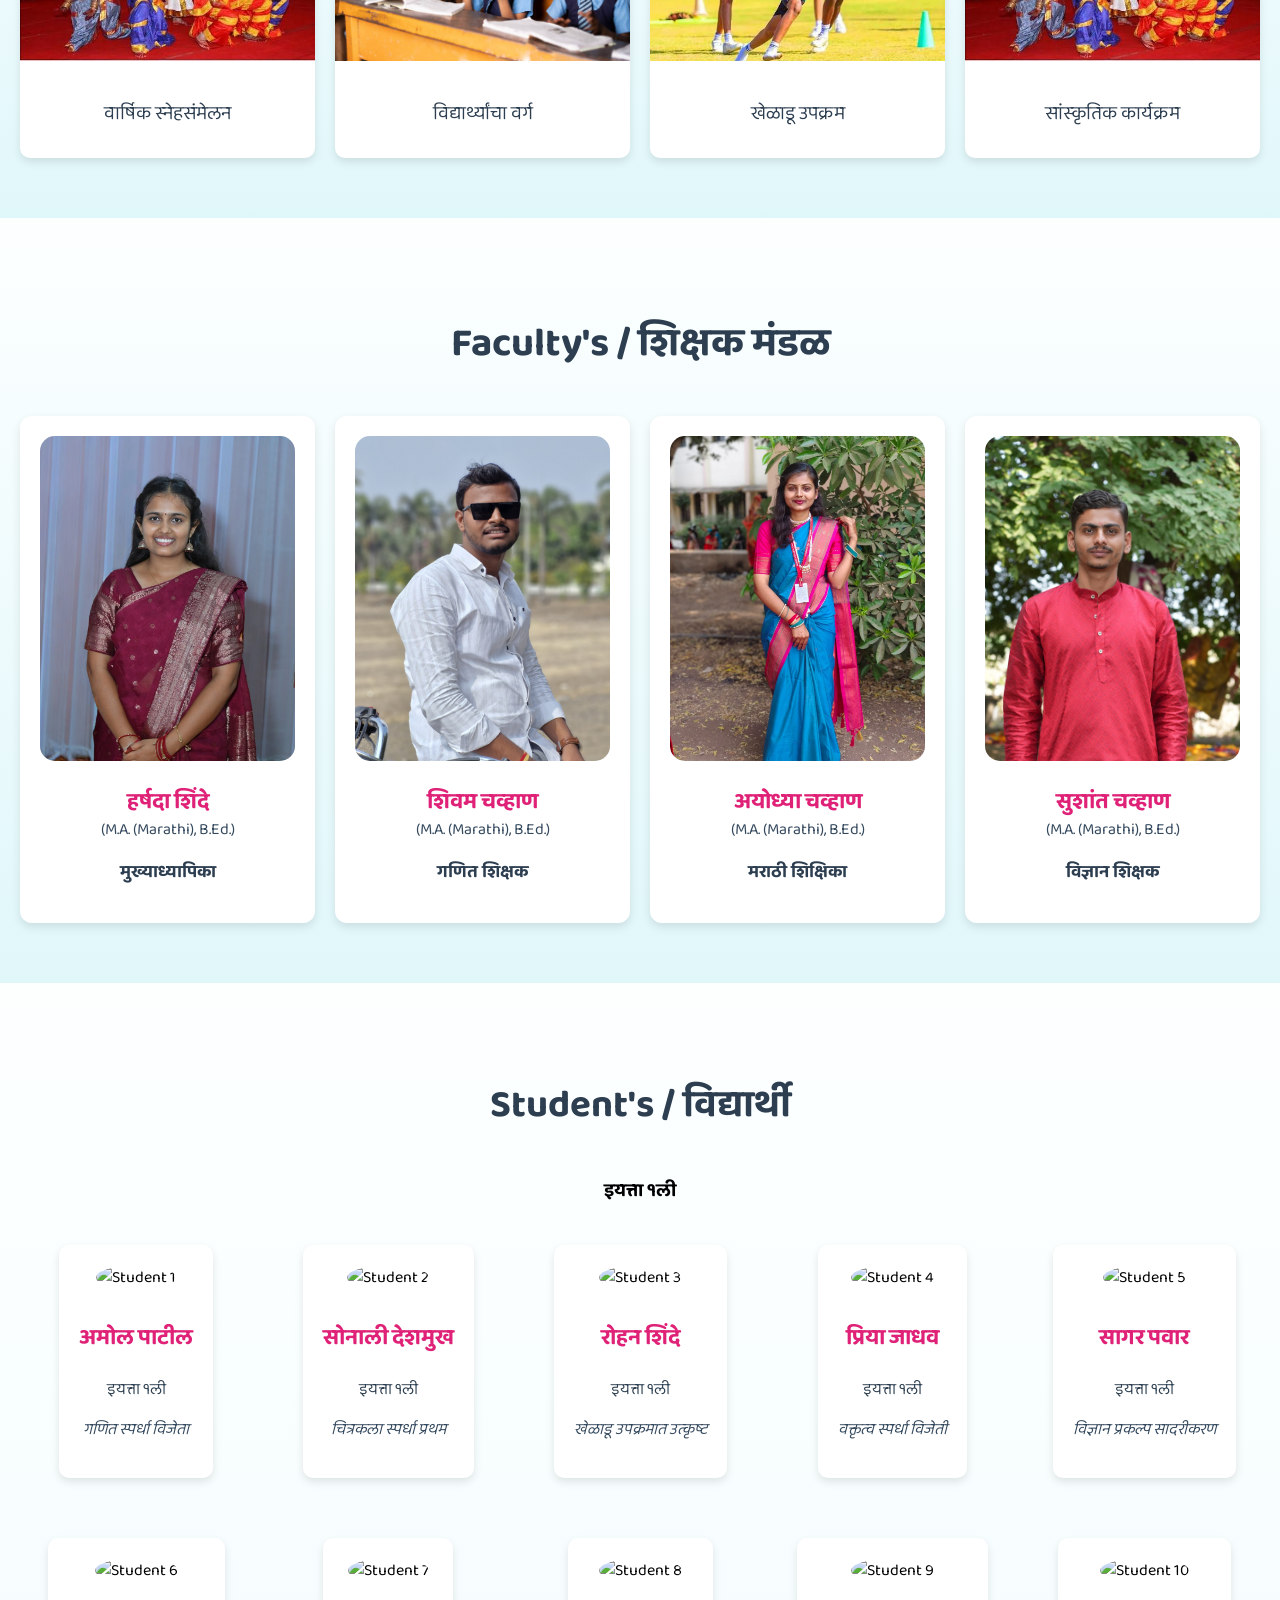
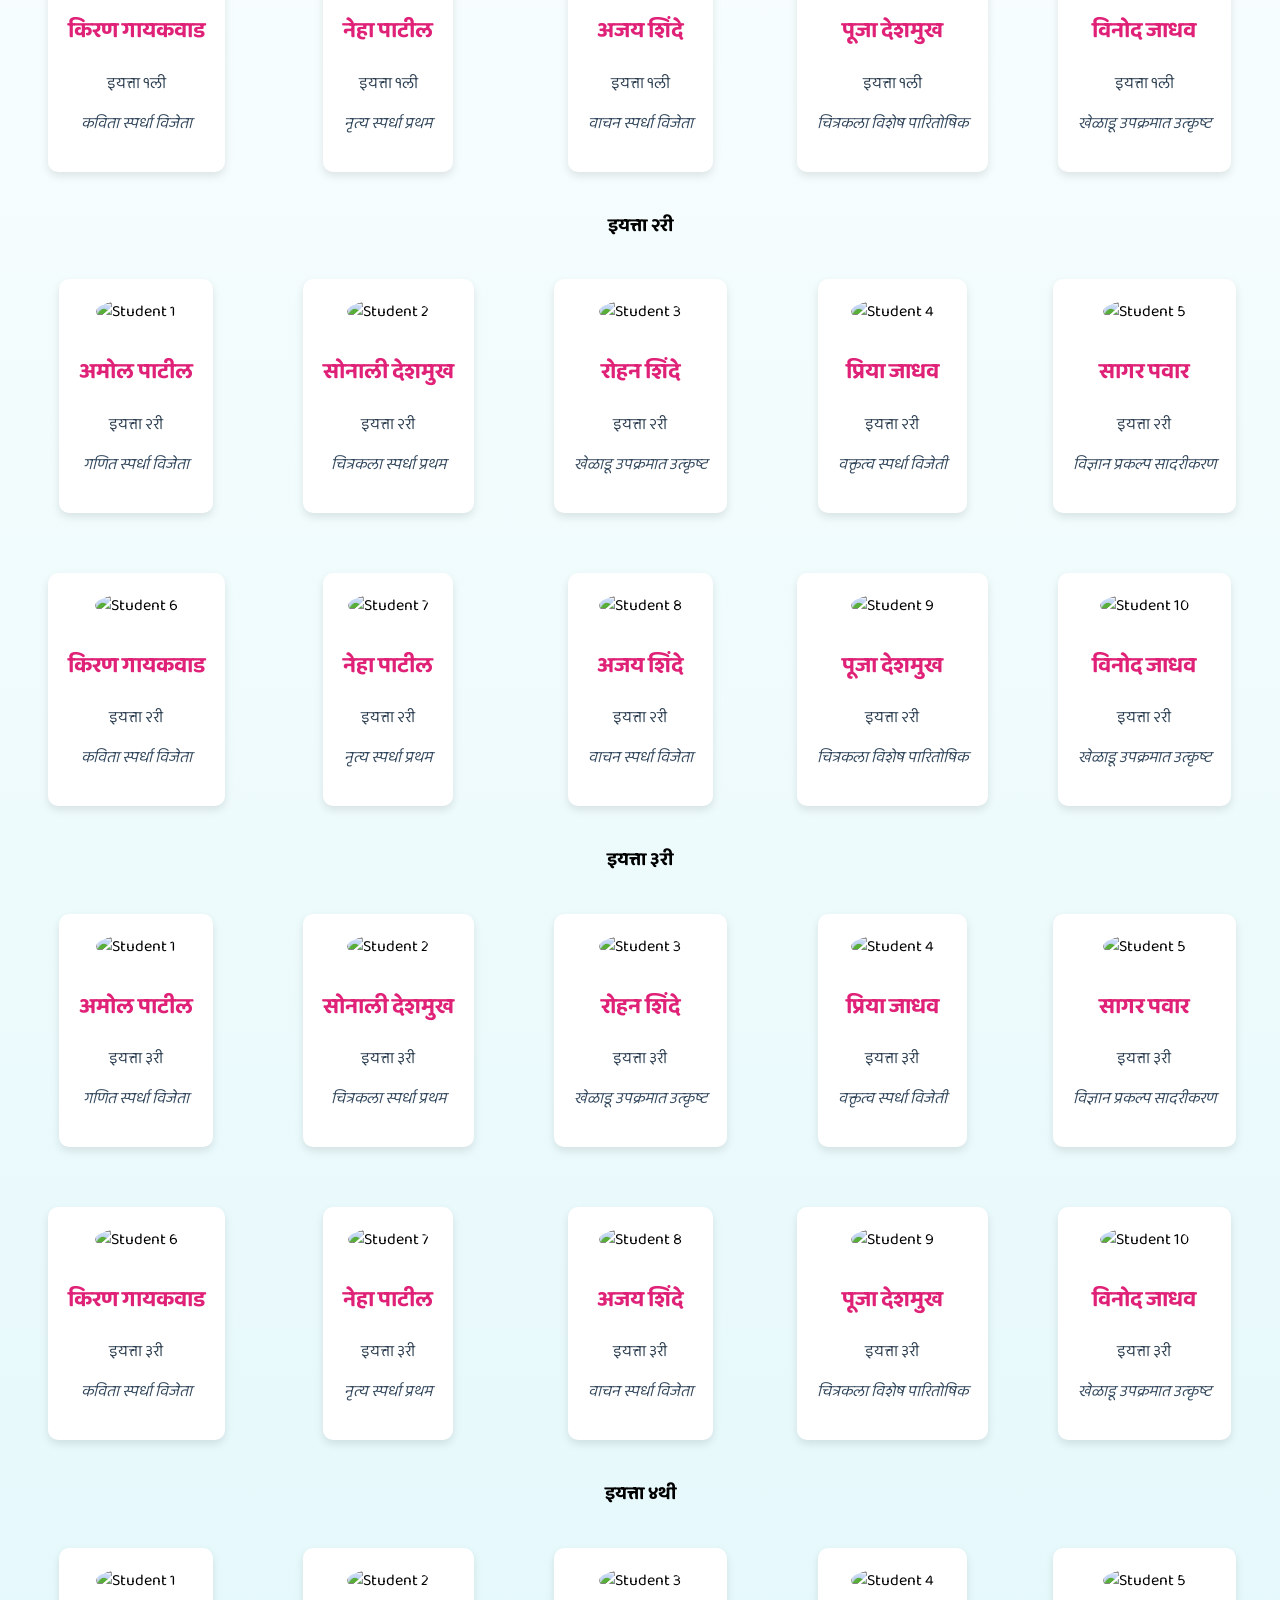
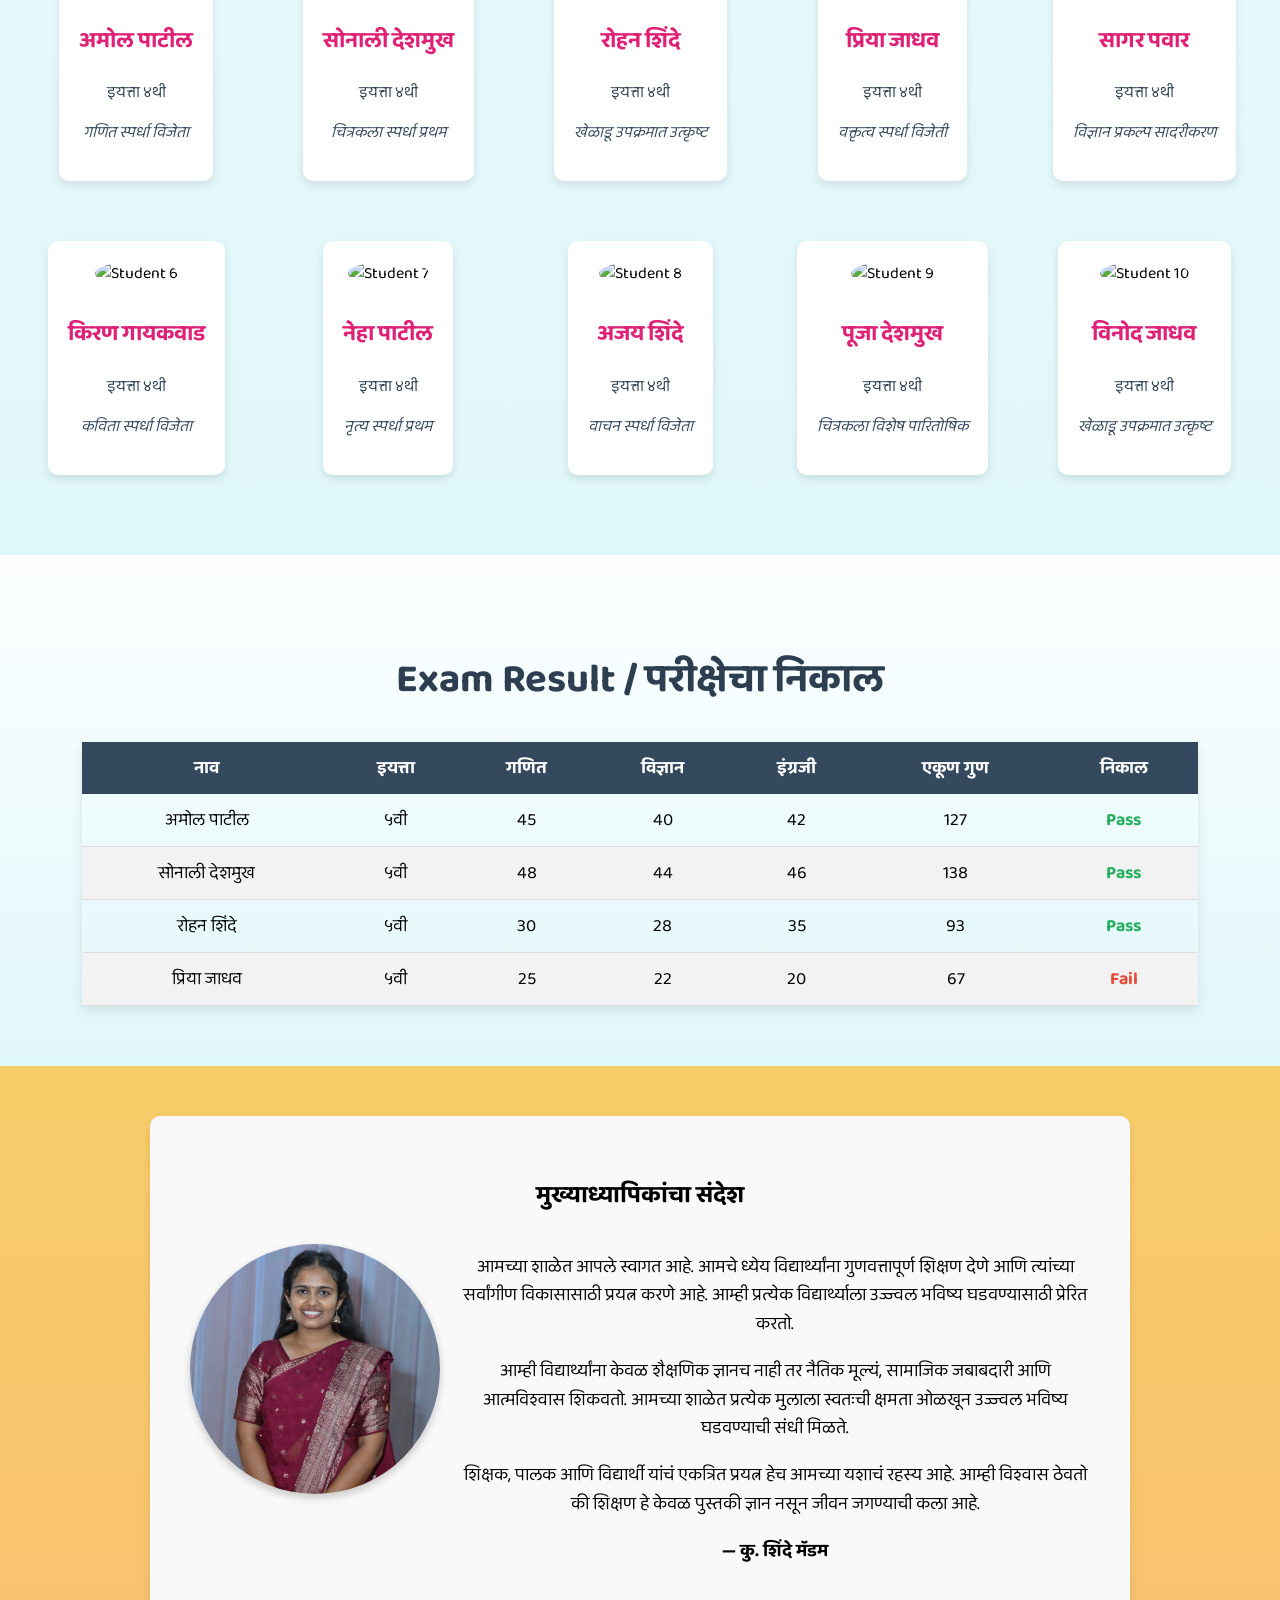
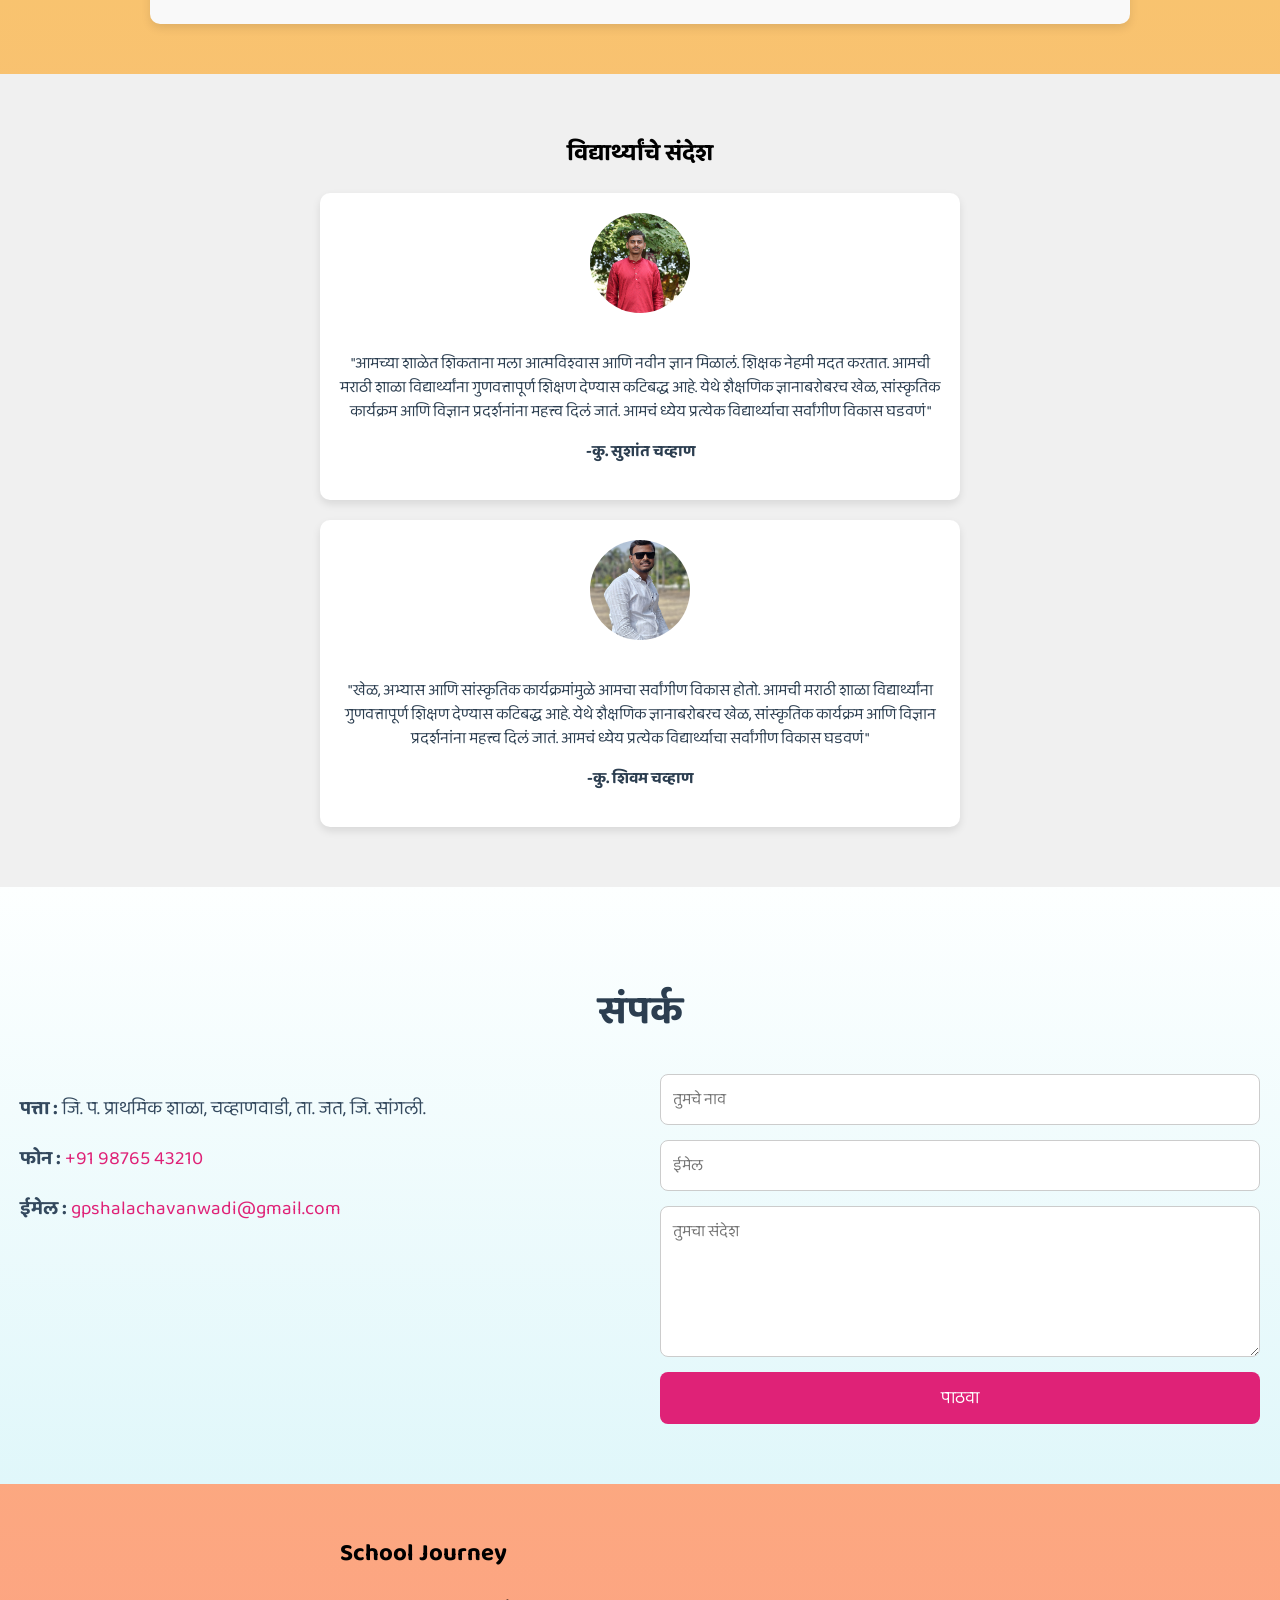
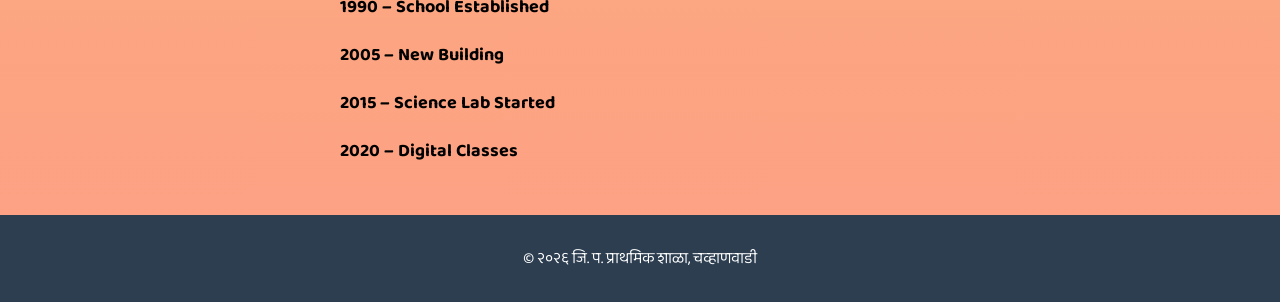
==== commit 46f0c6ee: "Auto update" ====
--- a/index.html
+++ b/index.html
@@ -23,7 +23,6 @@
 
   <!-- Navigation Menu -->
   <nav>
-    <li><a href="dashboard.html">Dashboard / माहिती फलक</a></li> <!-- नवीन link -->
     <a href="#home">Home / मुखपृष्ठ</a>
     <a href="#gallery">Gallery / गॅलरी</a>
     <a href="#faculty">Faculty / शिक्षक</a>
